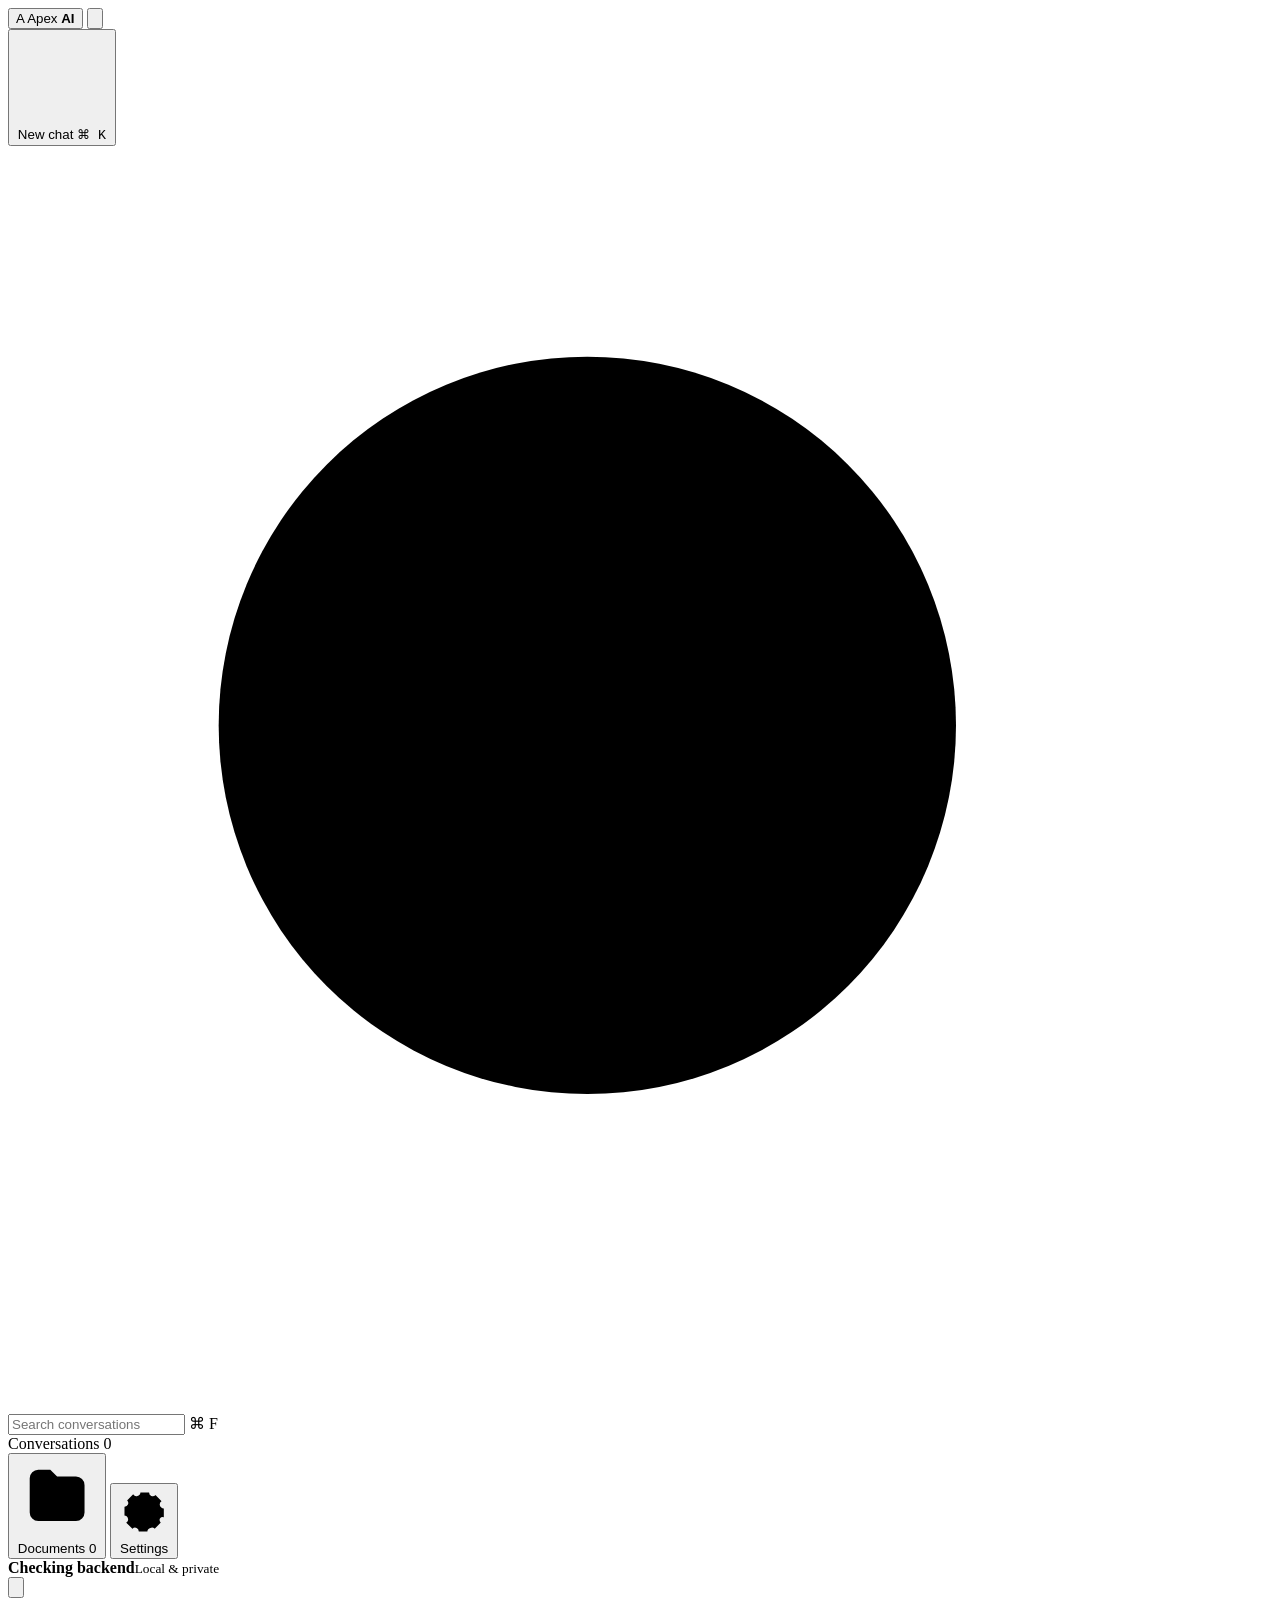
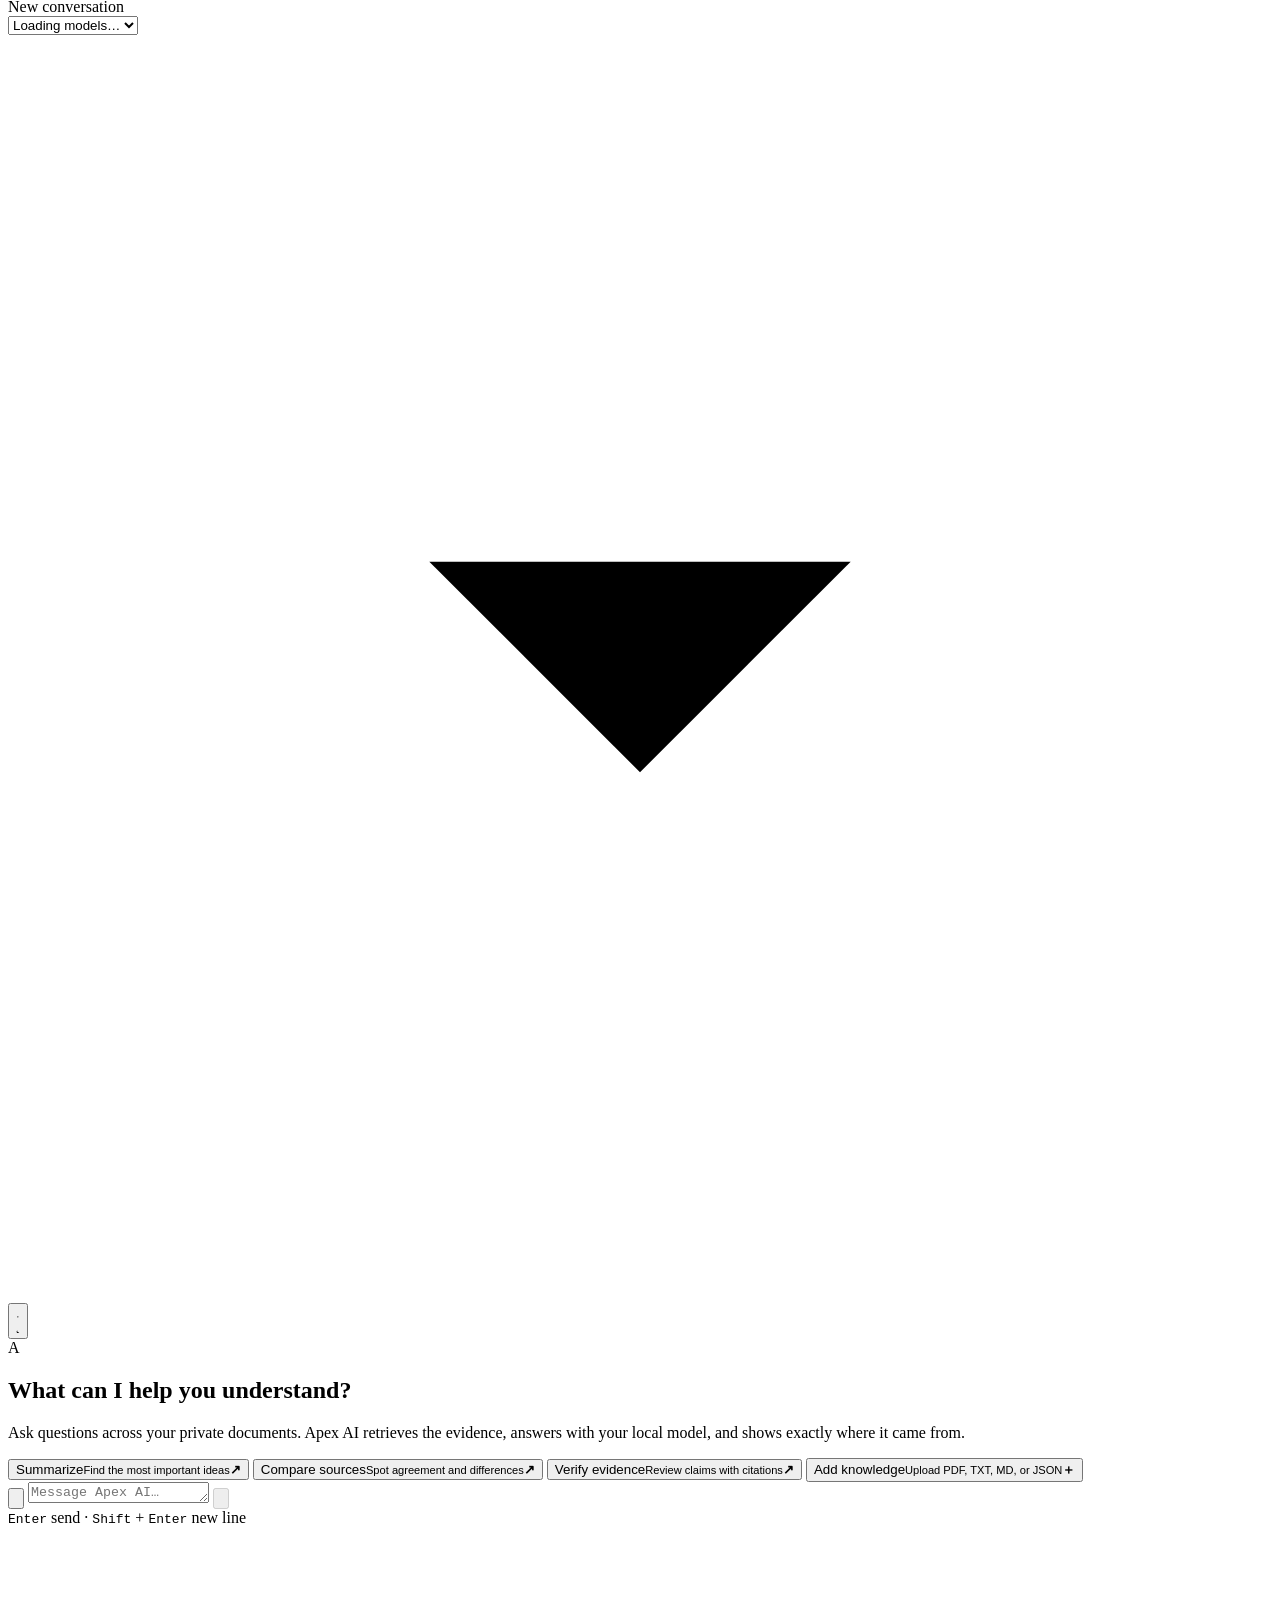
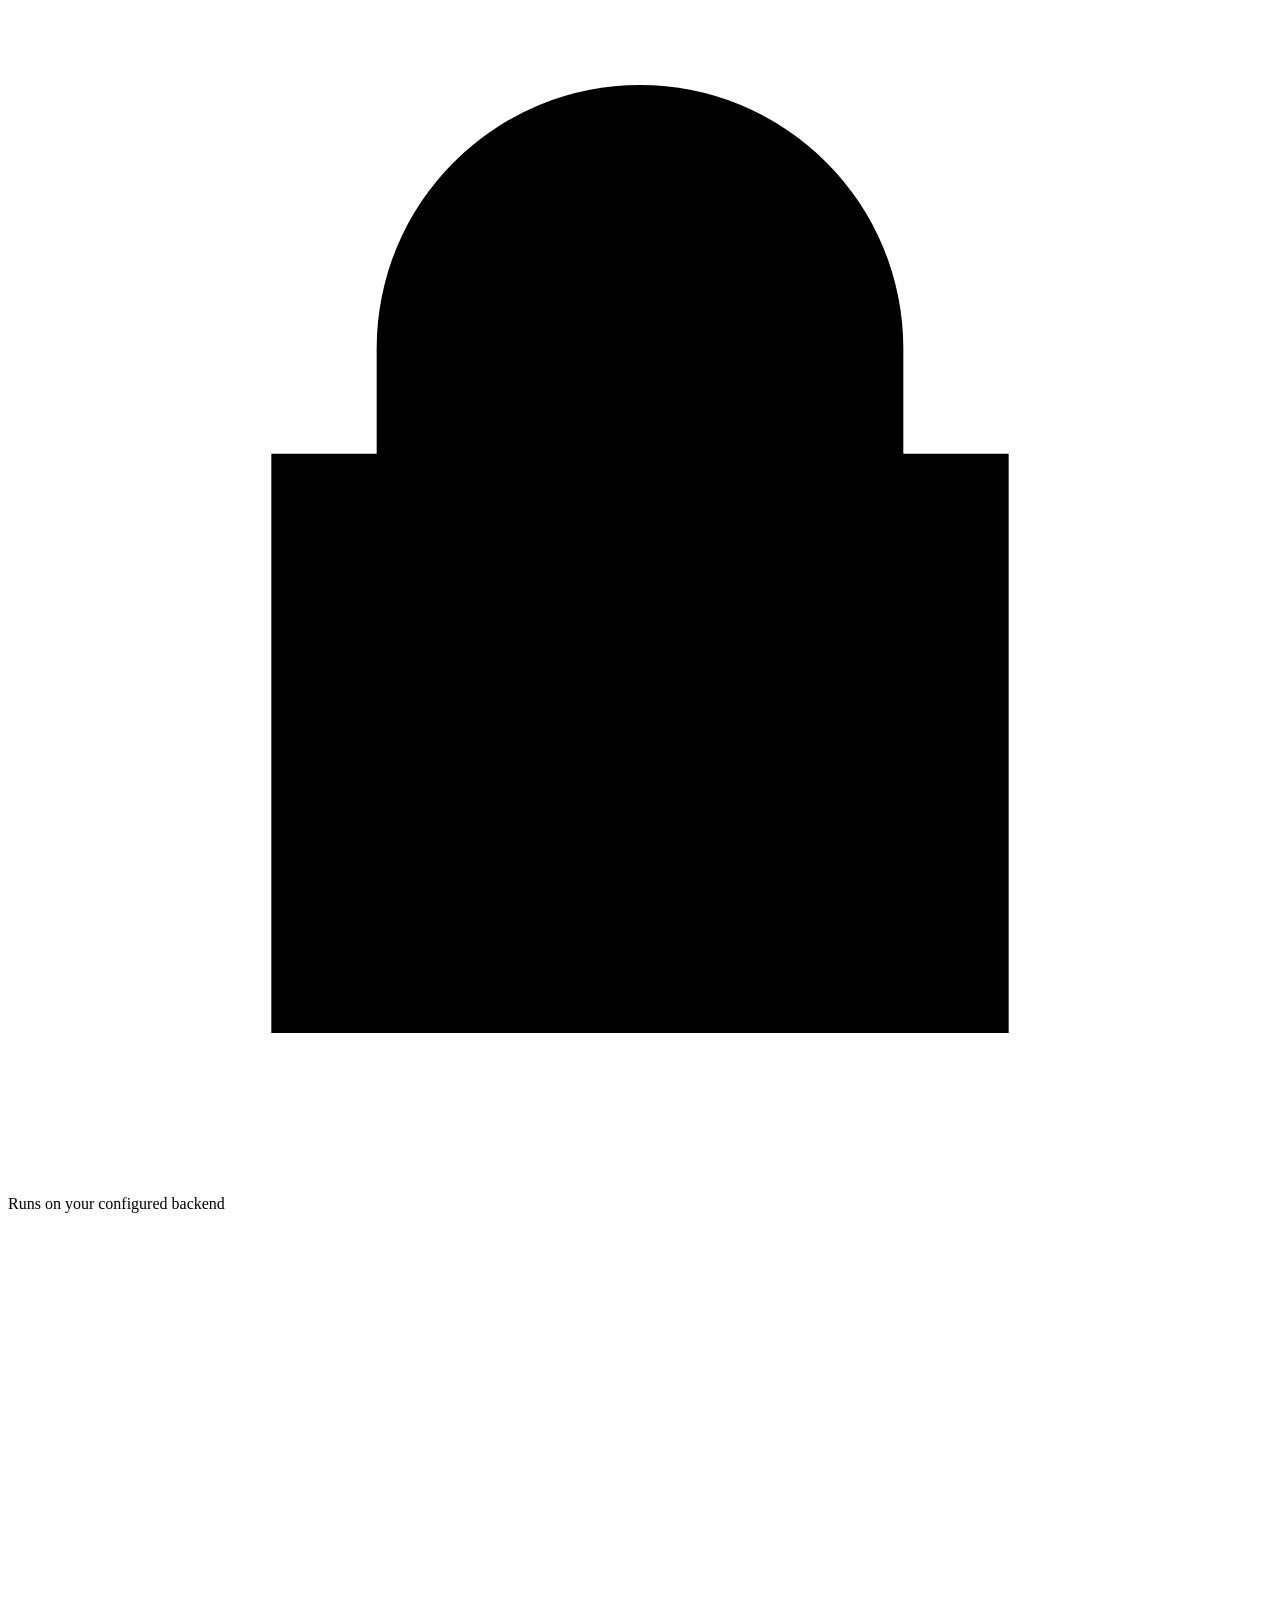
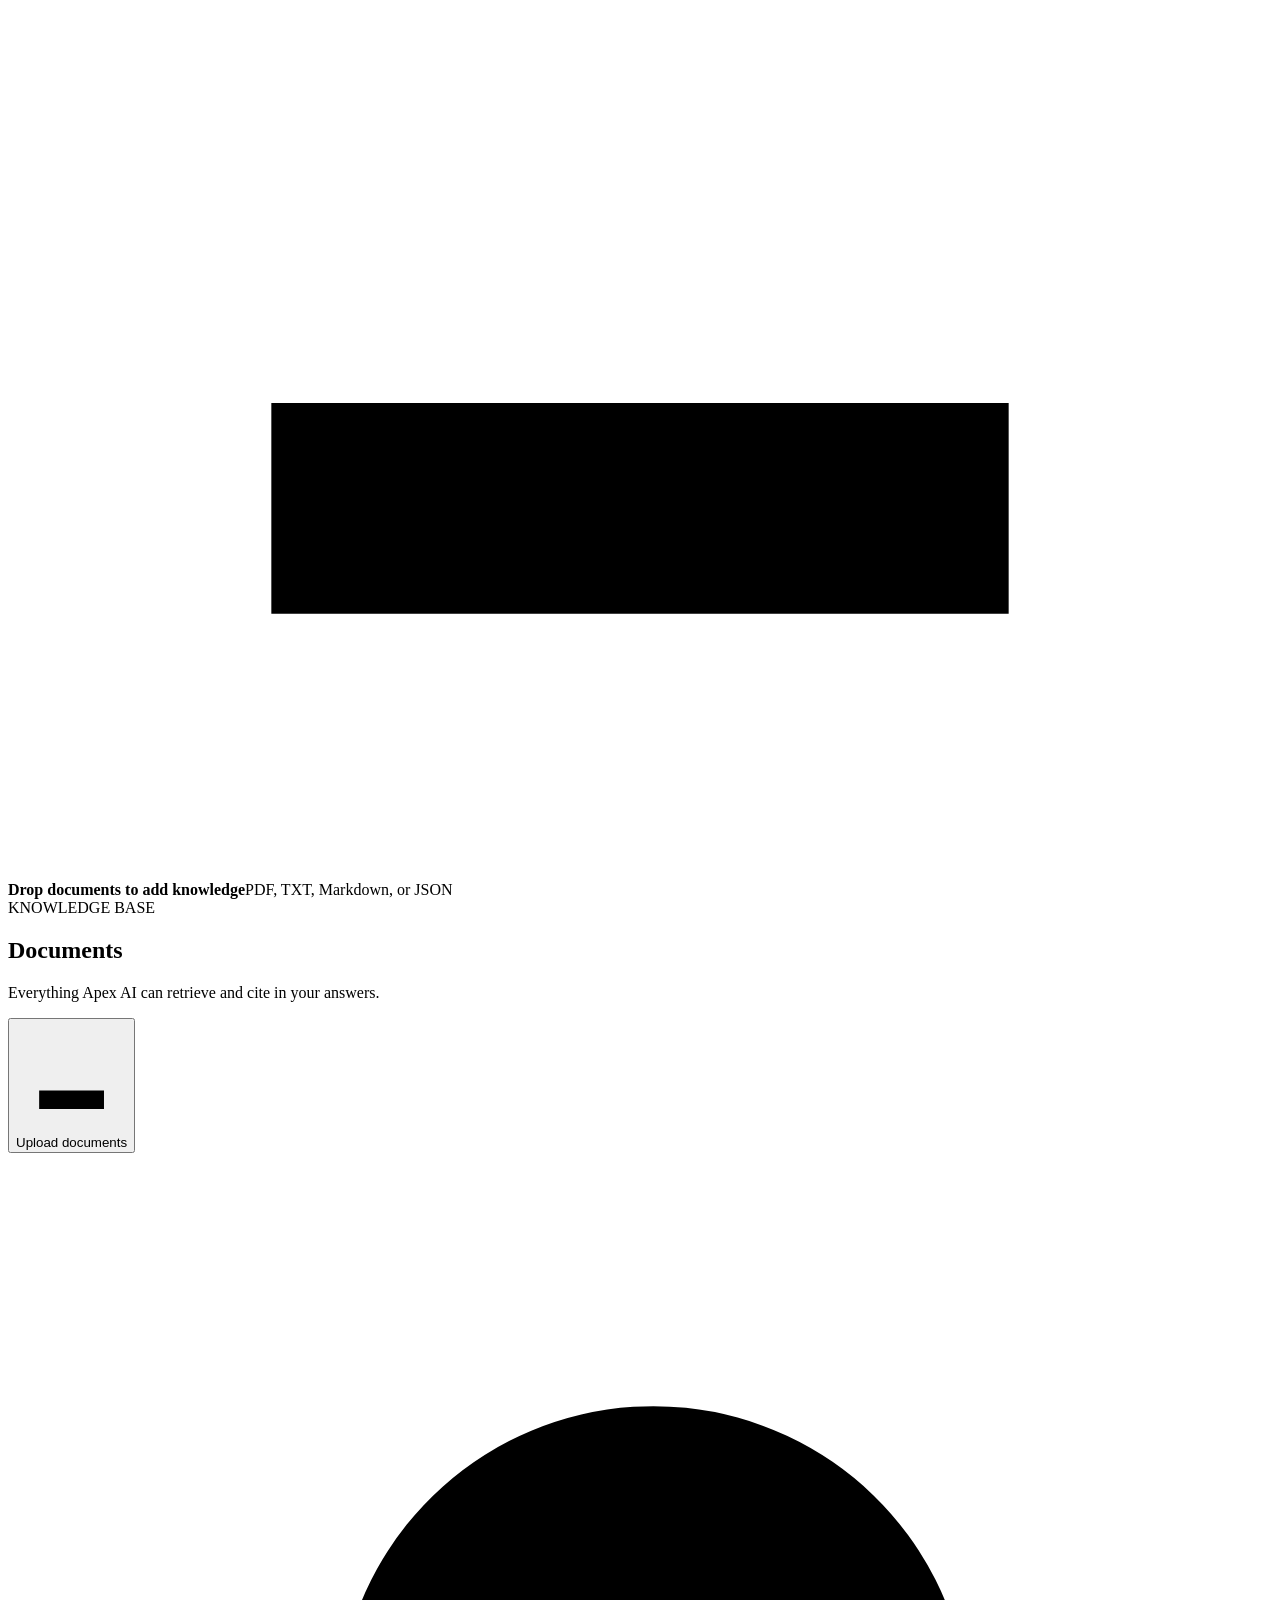
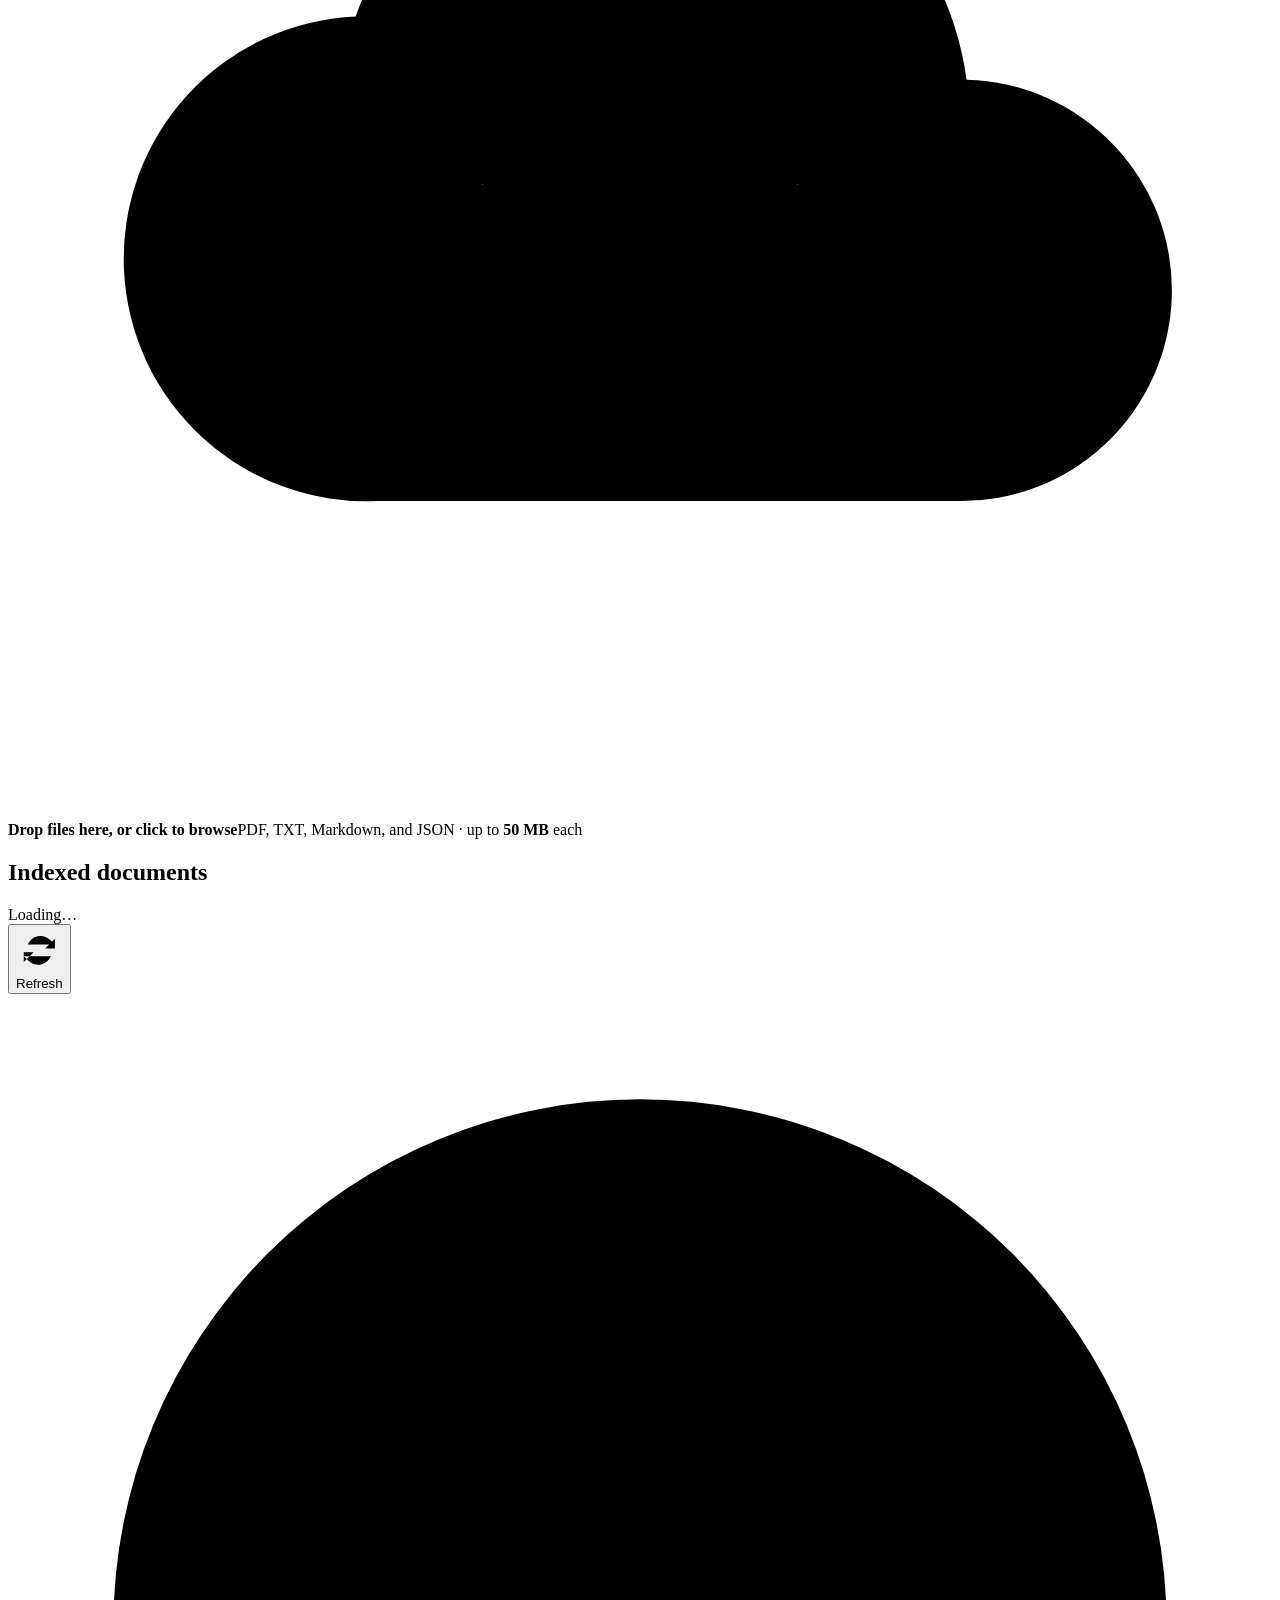
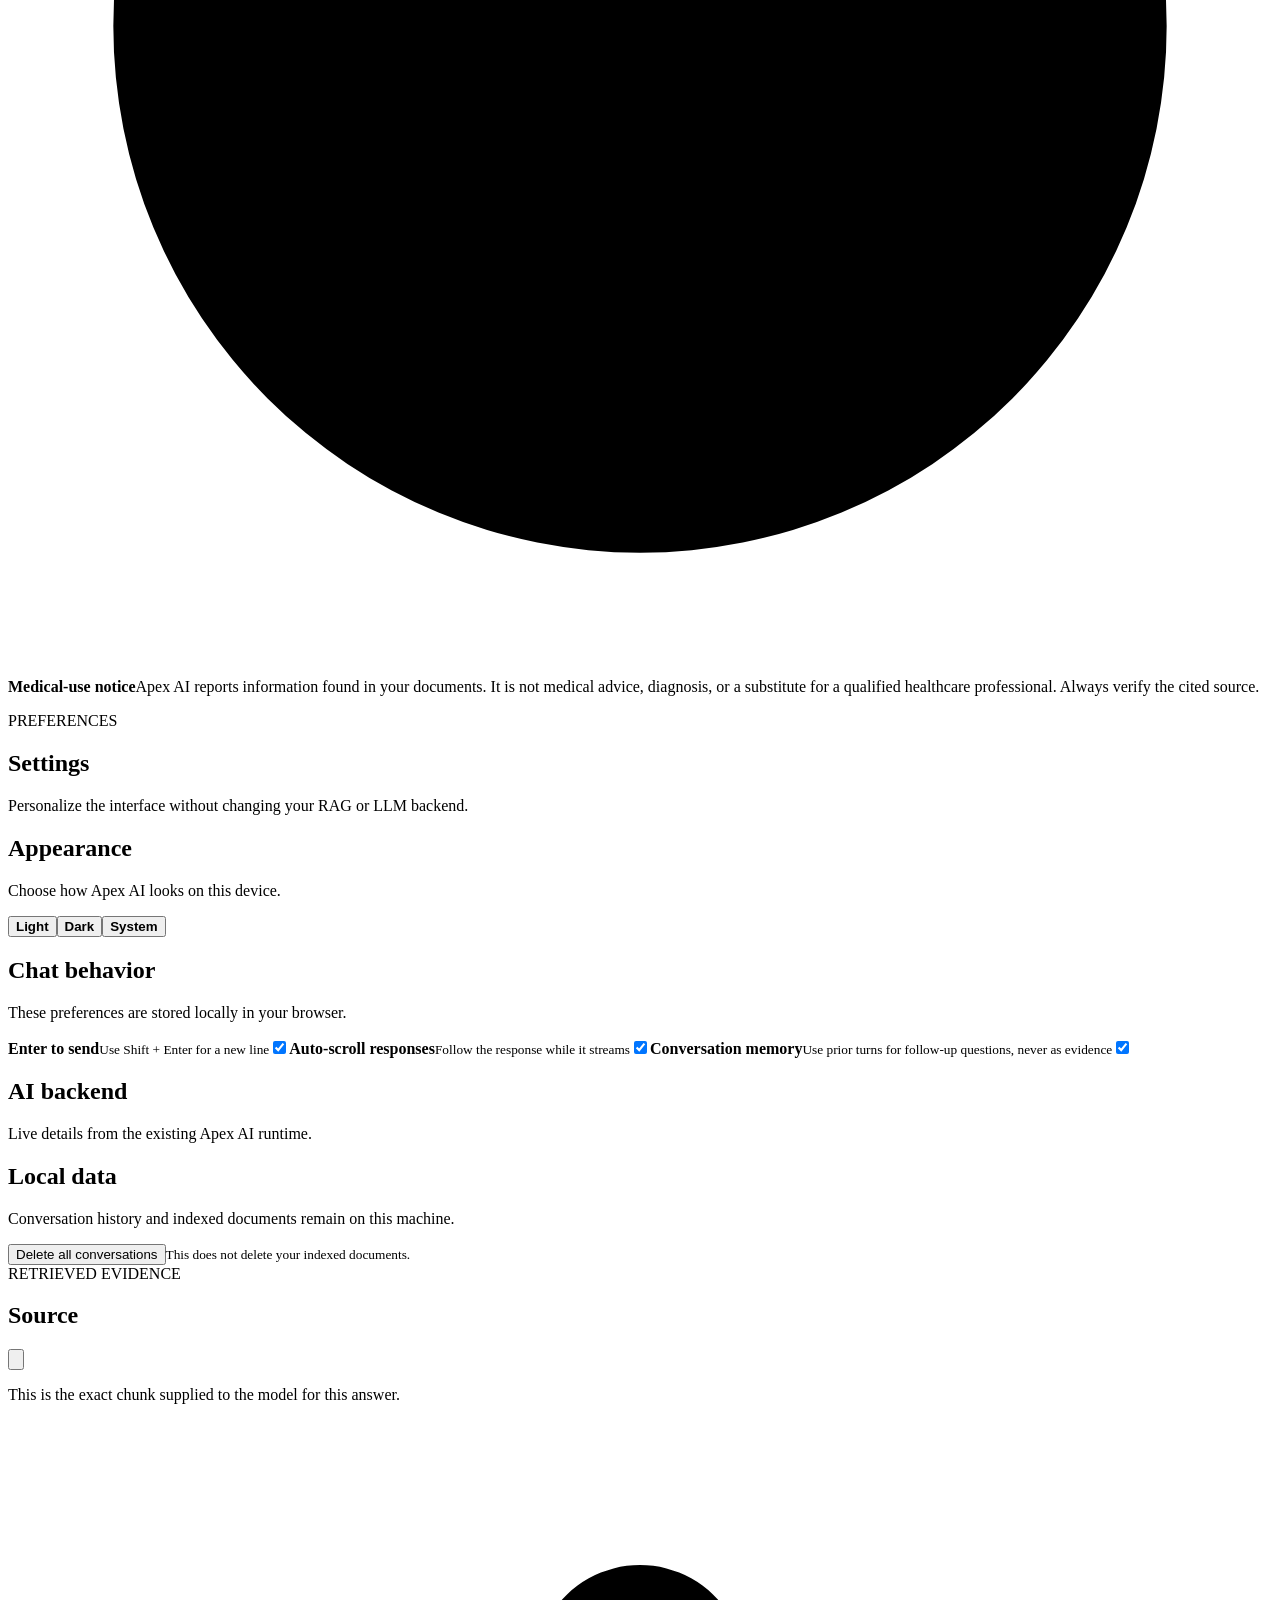
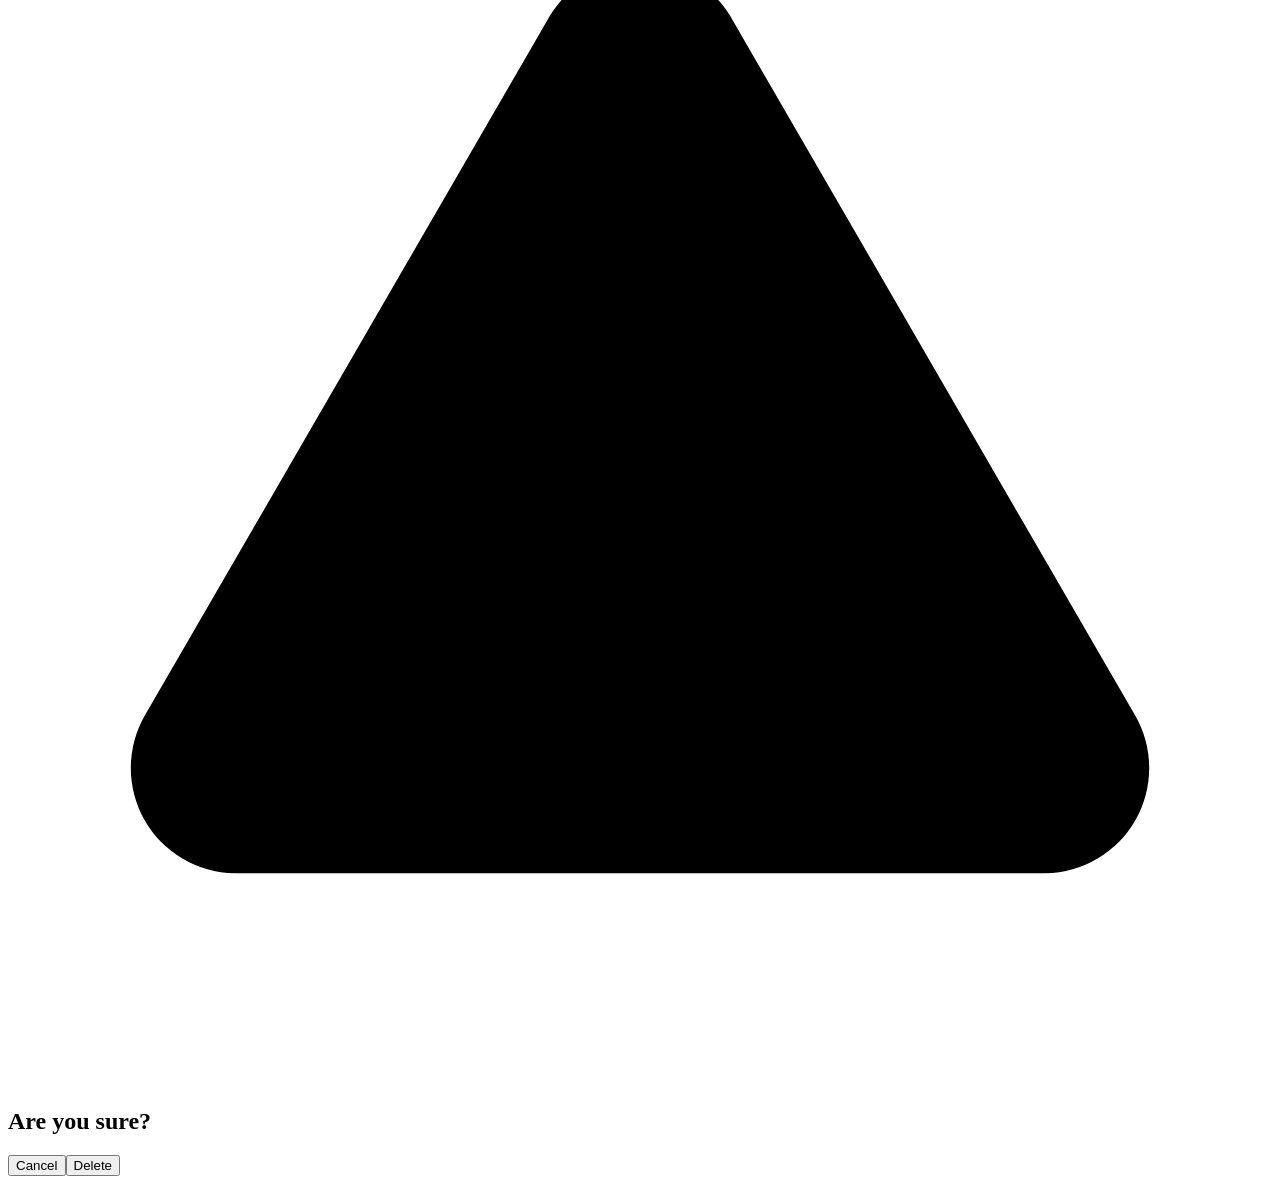
==== apex_ai/web/templates/index.html @ 6e08f92c "Build chat-first Apex AI web experience Co-authored-by: arena-agent <297053741+arena-agent@users.nor" ====
<!doctype html>
<html lang="en" data-theme="dark">
<head>
  <meta charset="utf-8">
  <meta name="viewport" content="width=device-width, initial-scale=1, viewport-fit=cover">
  <meta name="color-scheme" content="dark light">
  <meta name="theme-color" content="#0b0d12">
  <meta name="description" content="Apex AI — private, source-grounded intelligence for your documents.">
  <title>Apex AI</title>
  <link rel="icon" href="/assets/favicon.svg" type="image/svg+xml">
  <link rel="stylesheet" href="/assets/app.css">
  <script src="/assets/app.js" defer></script>
</head>
<body>
  <div class="app-shell" id="appShell">
    <div class="mobile-backdrop" id="mobileBackdrop" aria-hidden="true"></div>

    <aside class="sidebar" id="sidebar" aria-label="Conversation navigation">
      <div class="brand-row">
        <button class="brand" data-view="chat" aria-label="Apex AI home">
          <span class="brand-mark" aria-hidden="true">A</span>
          <span class="brand-name">Apex <strong>AI</strong></span>
        </button>
        <button class="icon-button mobile-only" id="closeSidebar" aria-label="Close sidebar">
          <svg viewBox="0 0 24 24" aria-hidden="true"><path d="m6 6 12 12M18 6 6 18"/></svg>
        </button>
      </div>

      <button class="new-chat-button" id="newChatButton">
        <svg viewBox="0 0 24 24" aria-hidden="true"><path d="M12 5v14M5 12h14"/></svg>
        <span>New chat</span>
        <kbd>⌘ K</kbd>
      </button>

      <div class="conversation-search">
        <svg viewBox="0 0 24 24" aria-hidden="true"><circle cx="11" cy="11" r="7"/><path d="m20 20-4-4"/></svg>
        <input id="conversationSearch" type="search" placeholder="Search conversations" aria-label="Search conversations" autocomplete="off">
        <span class="search-shortcut">⌘ F</span>
      </div>

      <div class="history-label">
        <span>Conversations</span>
        <span id="historyCount">0</span>
      </div>
      <nav class="conversation-list" id="conversationList" aria-live="polite"></nav>

      <div class="sidebar-footer">
        <button class="sidebar-link" data-view="documents">
          <svg viewBox="0 0 24 24" aria-hidden="true"><path d="M4 6.5A2.5 2.5 0 0 1 6.5 4H10l2 2h5.5A2.5 2.5 0 0 1 20 8.5v8A2.5 2.5 0 0 1 17.5 19h-11A2.5 2.5 0 0 1 4 16.5z"/></svg>
          <span>Documents</span>
          <span class="nav-badge" id="documentCount">0</span>
        </button>
        <button class="sidebar-link" data-view="settings">
          <svg viewBox="0 0 24 24" aria-hidden="true"><circle cx="12" cy="12" r="3"/><path d="M19.4 15a1.7 1.7 0 0 0 .34 1.88l.06.06-2.83 2.83-.06-.06A1.7 1.7 0 0 0 15 19.4a1.7 1.7 0 0 0-1 .6 1.7 1.7 0 0 0-.4 1.1V21h-4v-.1A1.7 1.7 0 0 0 8.6 19.4a1.7 1.7 0 0 0-1.88.34l-.06.06-2.83-2.83.06-.06A1.7 1.7 0 0 0 4.6 15a1.7 1.7 0 0 0-.6-1 1.7 1.7 0 0 0-1.1-.4H3v-4h.1A1.7 1.7 0 0 0 4.6 8.6a1.7 1.7 0 0 0-.34-1.88l-.06-.06 2.83-2.83.06.06A1.7 1.7 0 0 0 9 4.6a1.7 1.7 0 0 0 1-.6 1.7 1.7 0 0 0 .4-1.1V3h4v.1A1.7 1.7 0 0 0 15.4 4.6a1.7 1.7 0 0 0 1.88-.34l.06-.06 2.83 2.83-.06.06A1.7 1.7 0 0 0 19.4 9c.12.38.34.72.64.98.3.25.68.4 1.06.42h.1v4h-.1A1.7 1.7 0 0 0 19.4 15z"/></svg>
          <span>Settings</span>
        </button>
        <div class="local-status" id="localStatus">
          <span class="status-dot" aria-hidden="true"></span>
          <div><strong>Checking backend</strong><small>Local &amp; private</small></div>
        </div>
      </div>
    </aside>

    <main class="main-area">
      <header class="topbar">
        <button class="icon-button mobile-only" id="openSidebar" aria-label="Open conversations">
          <svg viewBox="0 0 24 24" aria-hidden="true"><path d="M4 7h16M4 12h16M4 17h16"/></svg>
        </button>
        <div class="topbar-title" id="topbarTitle">New conversation</div>
        <label class="model-picker" title="Select the local model used by the existing backend">
          <span class="model-pulse"></span>
          <select id="modelSelect" aria-label="AI model"><option>Loading models…</option></select>
          <svg viewBox="0 0 24 24" aria-hidden="true"><path d="m8 10 4 4 4-4"/></svg>
        </label>
        <button class="icon-button" id="themeQuickToggle" aria-label="Toggle theme">
          <svg class="sun-icon" viewBox="0 0 24 24" aria-hidden="true"><circle cx="12" cy="12" r="4"/><path d="M12 2v2M12 20v2M4.93 4.93l1.42 1.42M17.65 17.65l1.42 1.42M2 12h2M20 12h2M4.93 19.07l1.42-1.42M17.65 6.35l1.42-1.42"/></svg>
          <svg class="moon-icon" viewBox="0 0 24 24" aria-hidden="true"><path d="M20.5 14.3A8 8 0 0 1 9.7 3.5 8.5 8.5 0 1 0 20.5 14.3z"/></svg>
        </button>
      </header>

      <section class="view active" id="chatView" aria-label="Chat">
        <div class="messages-scroll" id="messagesScroll">
          <div class="messages" id="messages">
            <div class="welcome" id="welcome">
              <div class="welcome-mark" aria-hidden="true"><span>A</span></div>
              <h1>What can I help you understand?</h1>
              <p>Ask questions across your private documents. Apex AI retrieves the evidence, answers with your local model, and shows exactly where it came from.</p>
              <div class="suggestion-grid">
                <button class="suggestion" data-prompt="Summarize the key ideas in my documents."><span>Summarize</span><small>Find the most important ideas</small><b>↗</b></button>
                <button class="suggestion" data-prompt="Compare the main recommendations across my documents."><span>Compare sources</span><small>Spot agreement and differences</small><b>↗</b></button>
                <button class="suggestion" data-prompt="What facts in my documents should I verify first?"><span>Verify evidence</span><small>Review claims with citations</small><b>↗</b></button>
                <button class="suggestion" data-view="documents"><span>Add knowledge</span><small>Upload PDF, TXT, MD, or JSON</small><b>＋</b></button>
              </div>
            </div>
          </div>
        </div>

        <div class="composer-region" id="composerRegion">
          <div class="attachment-tray" id="attachmentTray" aria-live="polite"></div>
          <div class="composer" id="composer">
            <button class="composer-icon" id="attachButton" aria-label="Attach documents" title="Attach documents">
              <svg viewBox="0 0 24 24" aria-hidden="true"><path d="m20.5 11.5-8.7 8.7a5 5 0 0 1-7.1-7.1l9.1-9.1a3.5 3.5 0 0 1 5 5l-9.1 9.1a2 2 0 0 1-2.8-2.8l8.5-8.5"/></svg>
            </button>
            <textarea id="messageInput" rows="1" maxlength="20000" placeholder="Message Apex AI…" aria-label="Message Apex AI"></textarea>
            <button class="send-button" id="sendButton" aria-label="Send message" disabled>
              <svg class="send-icon" viewBox="0 0 24 24" aria-hidden="true"><path d="M12 19V5M6.5 10.5 12 5l5.5 5.5"/></svg>
              <span class="stop-icon" aria-hidden="true"></span>
            </button>
          </div>
          <div class="composer-meta">
            <span><kbd>Enter</kbd> send · <kbd>Shift</kbd> + <kbd>Enter</kbd> new line</span>
            <span class="privacy-note"><svg viewBox="0 0 24 24" aria-hidden="true"><path d="M7 10V8a5 5 0 0 1 10 0v2M5 10h14v11H5z"/></svg>Runs on your configured backend</span>
          </div>
        </div>
        <div class="drop-overlay" id="dropOverlay"><div><svg viewBox="0 0 24 24"><path d="M12 16V4m0 0L7 9m5-5 5 5M5 15v4h14v-4"/></svg><strong>Drop documents to add knowledge</strong><span>PDF, TXT, Markdown, or JSON</span></div></div>
      </section>

      <section class="view page-view" id="documentsView" aria-label="Documents">
        <div class="page-container">
          <div class="page-heading"><div><span class="eyebrow">KNOWLEDGE BASE</span><h1>Documents</h1><p>Everything Apex AI can retrieve and cite in your answers.</p></div><button class="primary-button" id="pageUploadButton"><svg viewBox="0 0 24 24"><path d="M12 16V4m0 0L7 9m5-5 5 5M5 15v4h14v-4"/></svg>Upload documents</button></div>
          <div class="upload-zone" id="documentDropZone" tabindex="0"><div class="upload-icon"><svg viewBox="0 0 24 24"><path d="M7 18a4.6 4.6 0 0 1-.4-9.2A6 6 0 0 1 18.2 10 4 4 0 0 1 18 18M12 16V9m0 0-3 3m3-3 3 3"/></svg></div><strong>Drop files here, or click to browse</strong><span>PDF, TXT, Markdown, and JSON · up to <b id="uploadLimit">50 MB</b> each</span></div>
          <div class="section-header"><div><h2>Indexed documents</h2><span id="librarySummary">Loading…</span></div><button class="quiet-button" id="refreshDocuments"><svg viewBox="0 0 24 24"><path d="M20 6v5h-5M4 18v-5h5M6.1 9a7 7 0 0 1 11.3-2.5L20 9M4 15l2.6 2.5A7 7 0 0 0 17.9 15"/></svg>Refresh</button></div>
          <div class="document-library" id="documentLibrary"></div>
          <div class="medical-notice"><svg viewBox="0 0 24 24"><path d="M12 22a10 10 0 1 0 0-20 10 10 0 0 0 0 20zM12 10v6M12 7h.01"/></svg><p><strong>Medical-use notice</strong>Apex AI reports information found in your documents. It is not medical advice, diagnosis, or a substitute for a qualified healthcare professional. Always verify the cited source.</p></div>
        </div>
      </section>

      <section class="view page-view" id="settingsView" aria-label="Settings">
        <div class="page-container settings-container">
          <div class="page-heading"><div><span class="eyebrow">PREFERENCES</span><h1>Settings</h1><p>Personalize the interface without changing your RAG or LLM backend.</p></div></div>
          <div class="settings-section"><div class="settings-copy"><h2>Appearance</h2><p>Choose how Apex AI looks on this device.</p></div><div class="theme-options" role="radiogroup" aria-label="Theme"><button data-theme-choice="light"><span class="theme-preview light-preview"></span><b>Light</b></button><button data-theme-choice="dark"><span class="theme-preview dark-preview"></span><b>Dark</b></button><button data-theme-choice="system"><span class="theme-preview system-preview"></span><b>System</b></button></div></div>
          <div class="settings-section"><div class="settings-copy"><h2>Chat behavior</h2><p>These preferences are stored locally in your browser.</p></div><div class="setting-controls"><label class="switch-row"><span><b>Enter to send</b><small>Use Shift + Enter for a new line</small></span><input type="checkbox" id="enterToSend" checked><i></i></label><label class="switch-row"><span><b>Auto-scroll responses</b><small>Follow the response while it streams</small></span><input type="checkbox" id="autoScroll" checked><i></i></label><label class="switch-row"><span><b>Conversation memory</b><small>Use prior turns for follow-up questions, never as evidence</small></span><input type="checkbox" id="useMemory" checked><i></i></label></div></div>
          <div class="settings-section"><div class="settings-copy"><h2>AI backend</h2><p>Live details from the existing Apex AI runtime.</p></div><div class="backend-card" id="backendDetails"><div class="skeleton-line"></div><div class="skeleton-line short"></div></div></div>
          <div class="settings-section"><div class="settings-copy"><h2>Local data</h2><p>Conversation history and indexed documents remain on this machine.</p></div><div class="setting-controls"><button class="danger-outline" id="deleteAllConversations">Delete all conversations</button><small class="destructive-note">This does not delete your indexed documents.</small></div></div>
        </div>
      </section>
    </main>

    <aside class="source-drawer" id="sourceDrawer" aria-label="Citation source" aria-hidden="true">
      <div class="drawer-header"><div><span class="eyebrow">RETRIEVED EVIDENCE</span><h2 id="sourceTitle">Source</h2></div><button class="icon-button" id="closeSource" aria-label="Close source"><svg viewBox="0 0 24 24"><path d="m6 6 12 12M18 6 6 18"/></svg></button></div>
      <div class="source-meta" id="sourceMeta"></div>
      <pre class="source-text" id="sourceText"></pre>
      <p class="source-footnote">This is the exact chunk supplied to the model for this answer.</p>
    </aside>
  </div>

  <input id="fileInput" type="file" multiple accept=".pdf,.txt,.md,.markdown,.json" hidden>
  <div class="toast-region" id="toastRegion" aria-live="polite"></div>
  <div class="confirm-modal" id="confirmModal" aria-hidden="true"><div class="modal-card" role="dialog" aria-modal="true" aria-labelledby="confirmTitle"><div class="modal-icon"><svg viewBox="0 0 24 24"><path d="M12 9v4M12 17h.01M10.3 3.7 2.6 17a2 2 0 0 0 1.7 3h15.4a2 2 0 0 0 1.7-3L13.7 3.7a2 2 0 0 0-3.4 0z"/></svg></div><h2 id="confirmTitle">Are you sure?</h2><p id="confirmText"></p><div class="modal-actions"><button class="quiet-button" id="confirmCancel">Cancel</button><button class="danger-button" id="confirmAccept">Delete</button></div></div></div>
</body>
</html>
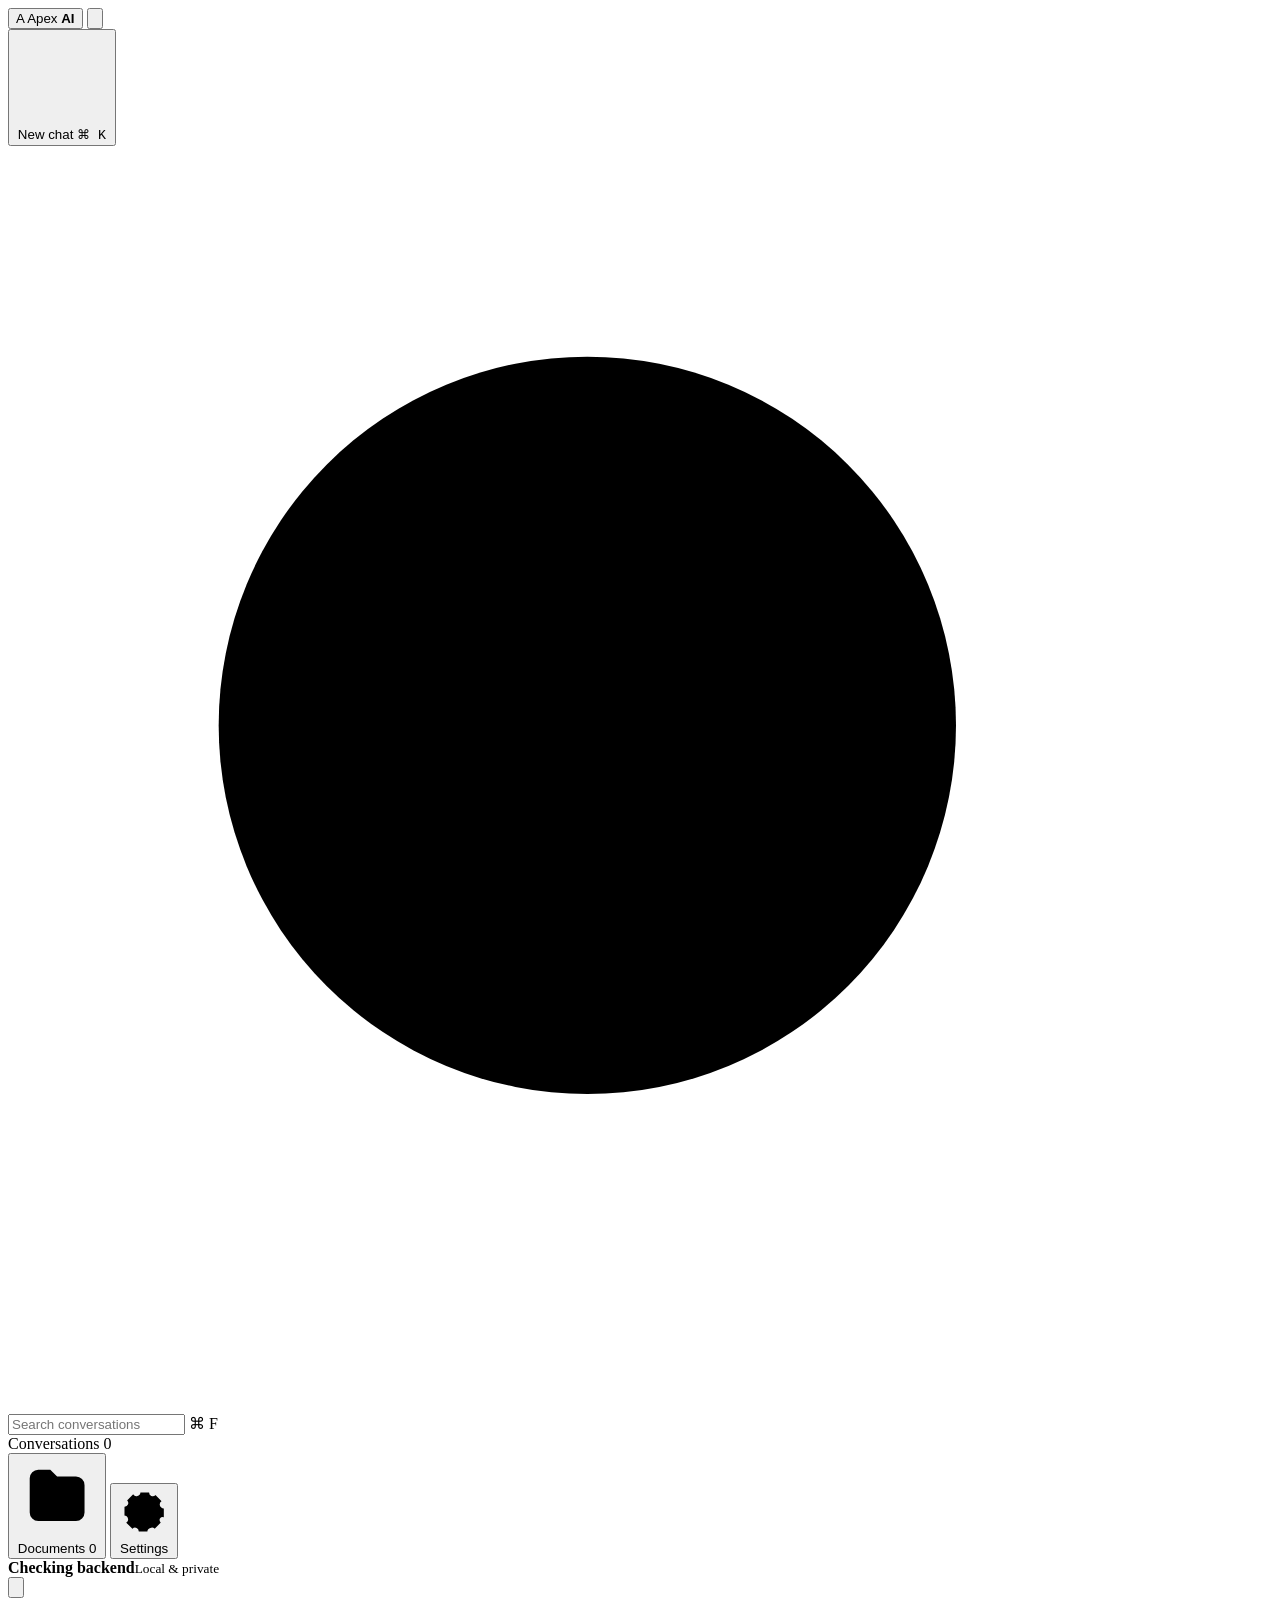
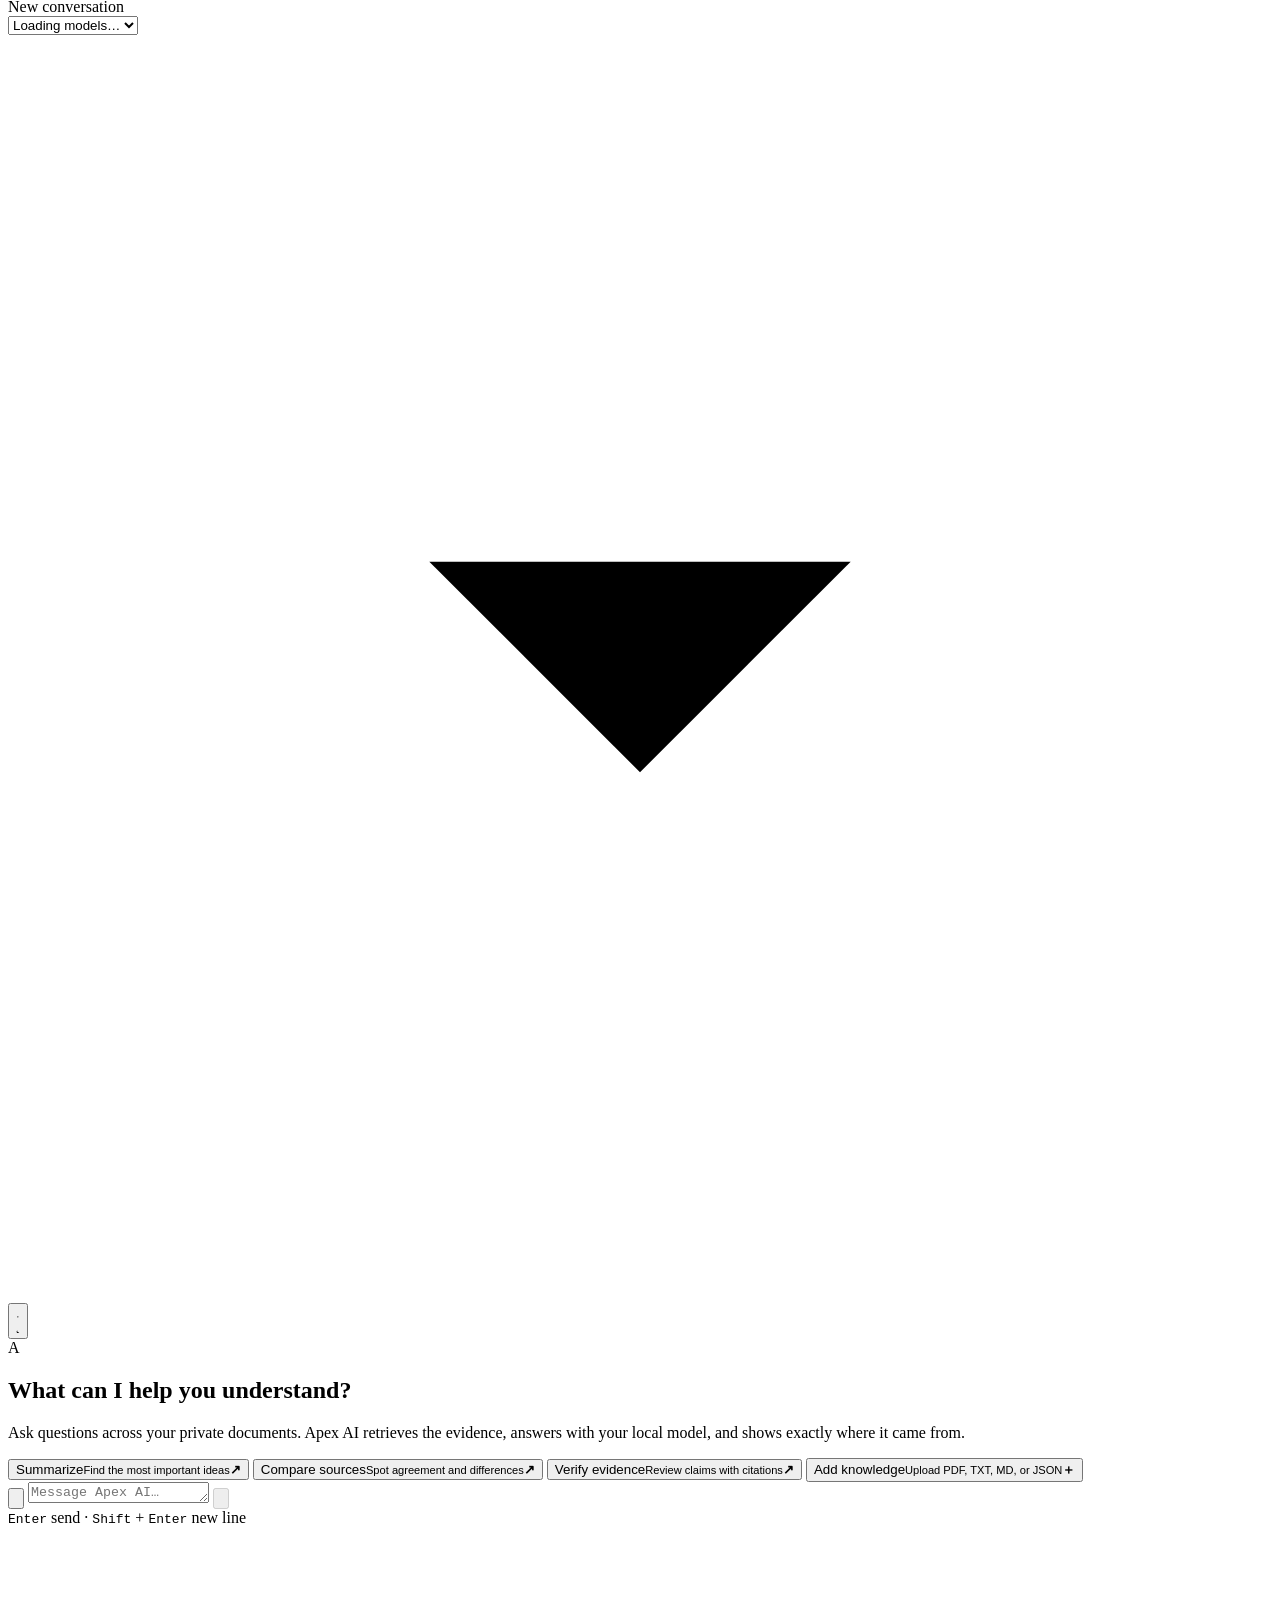
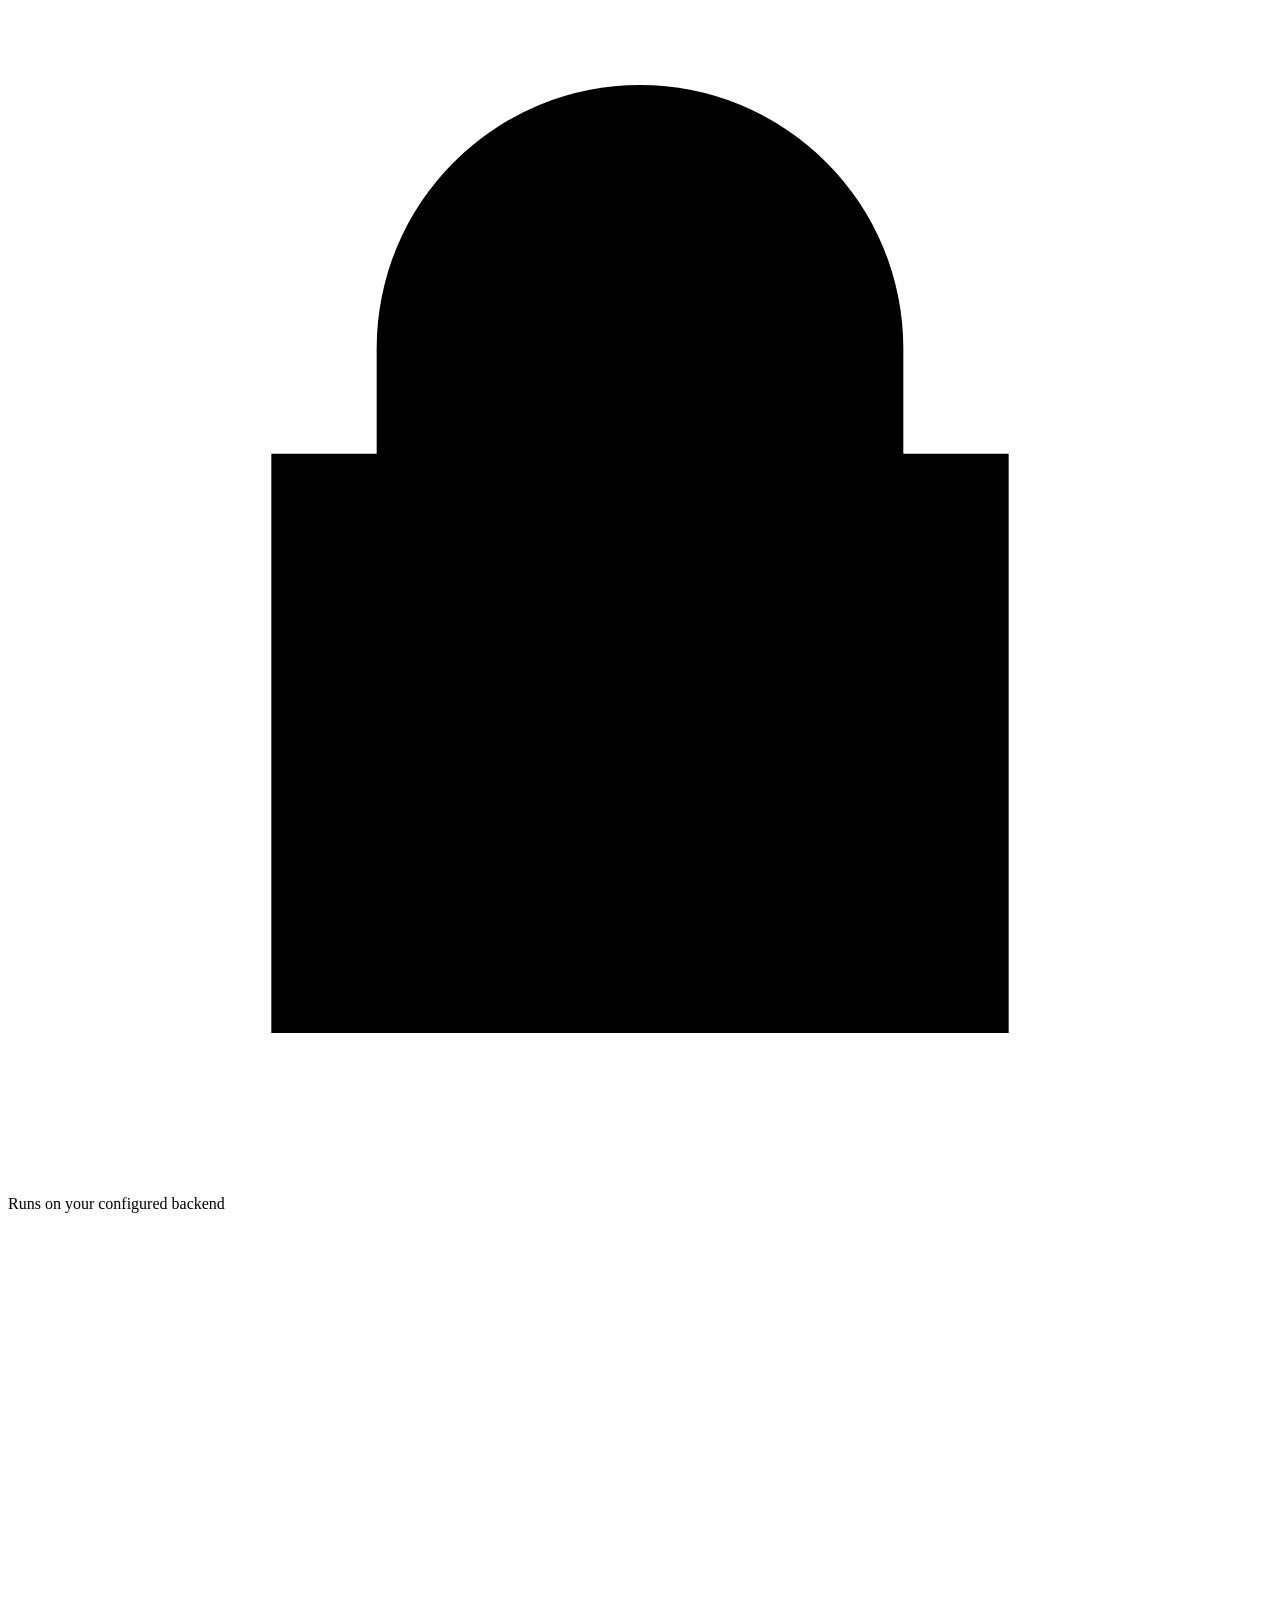
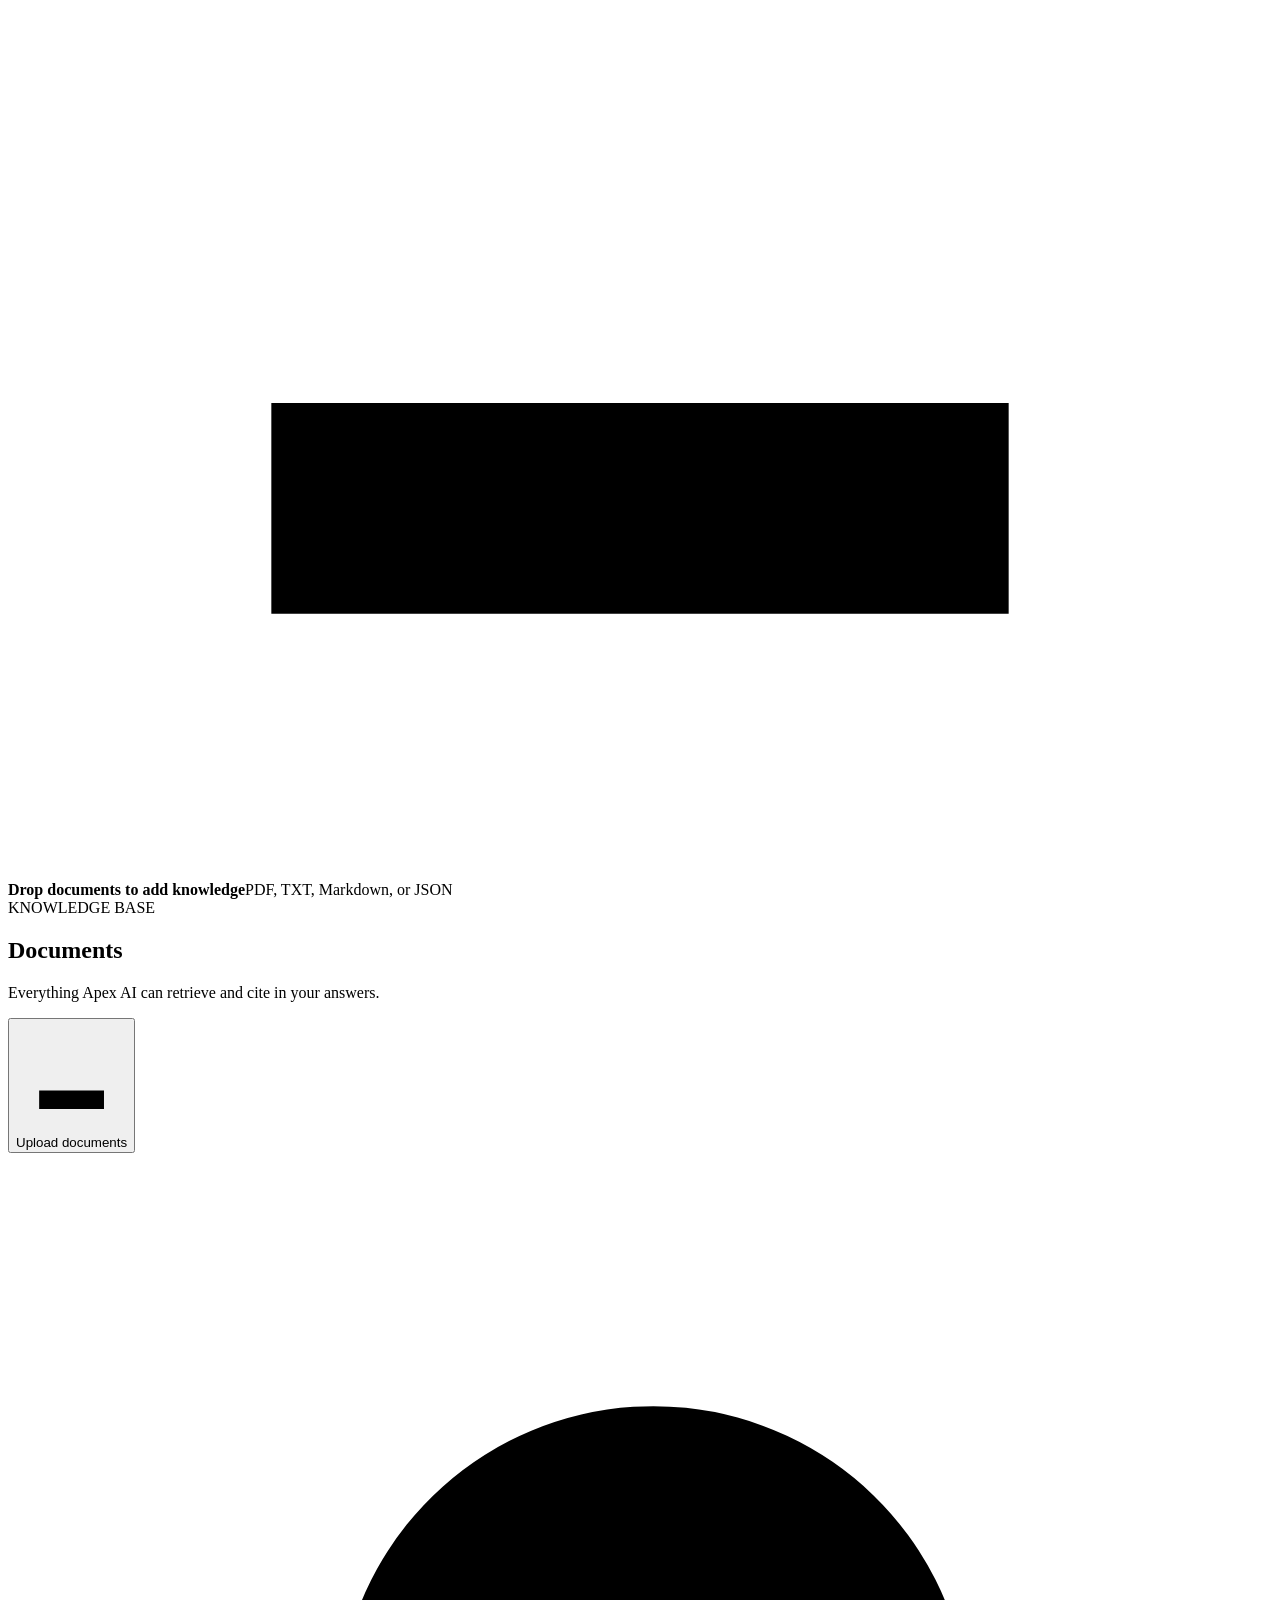
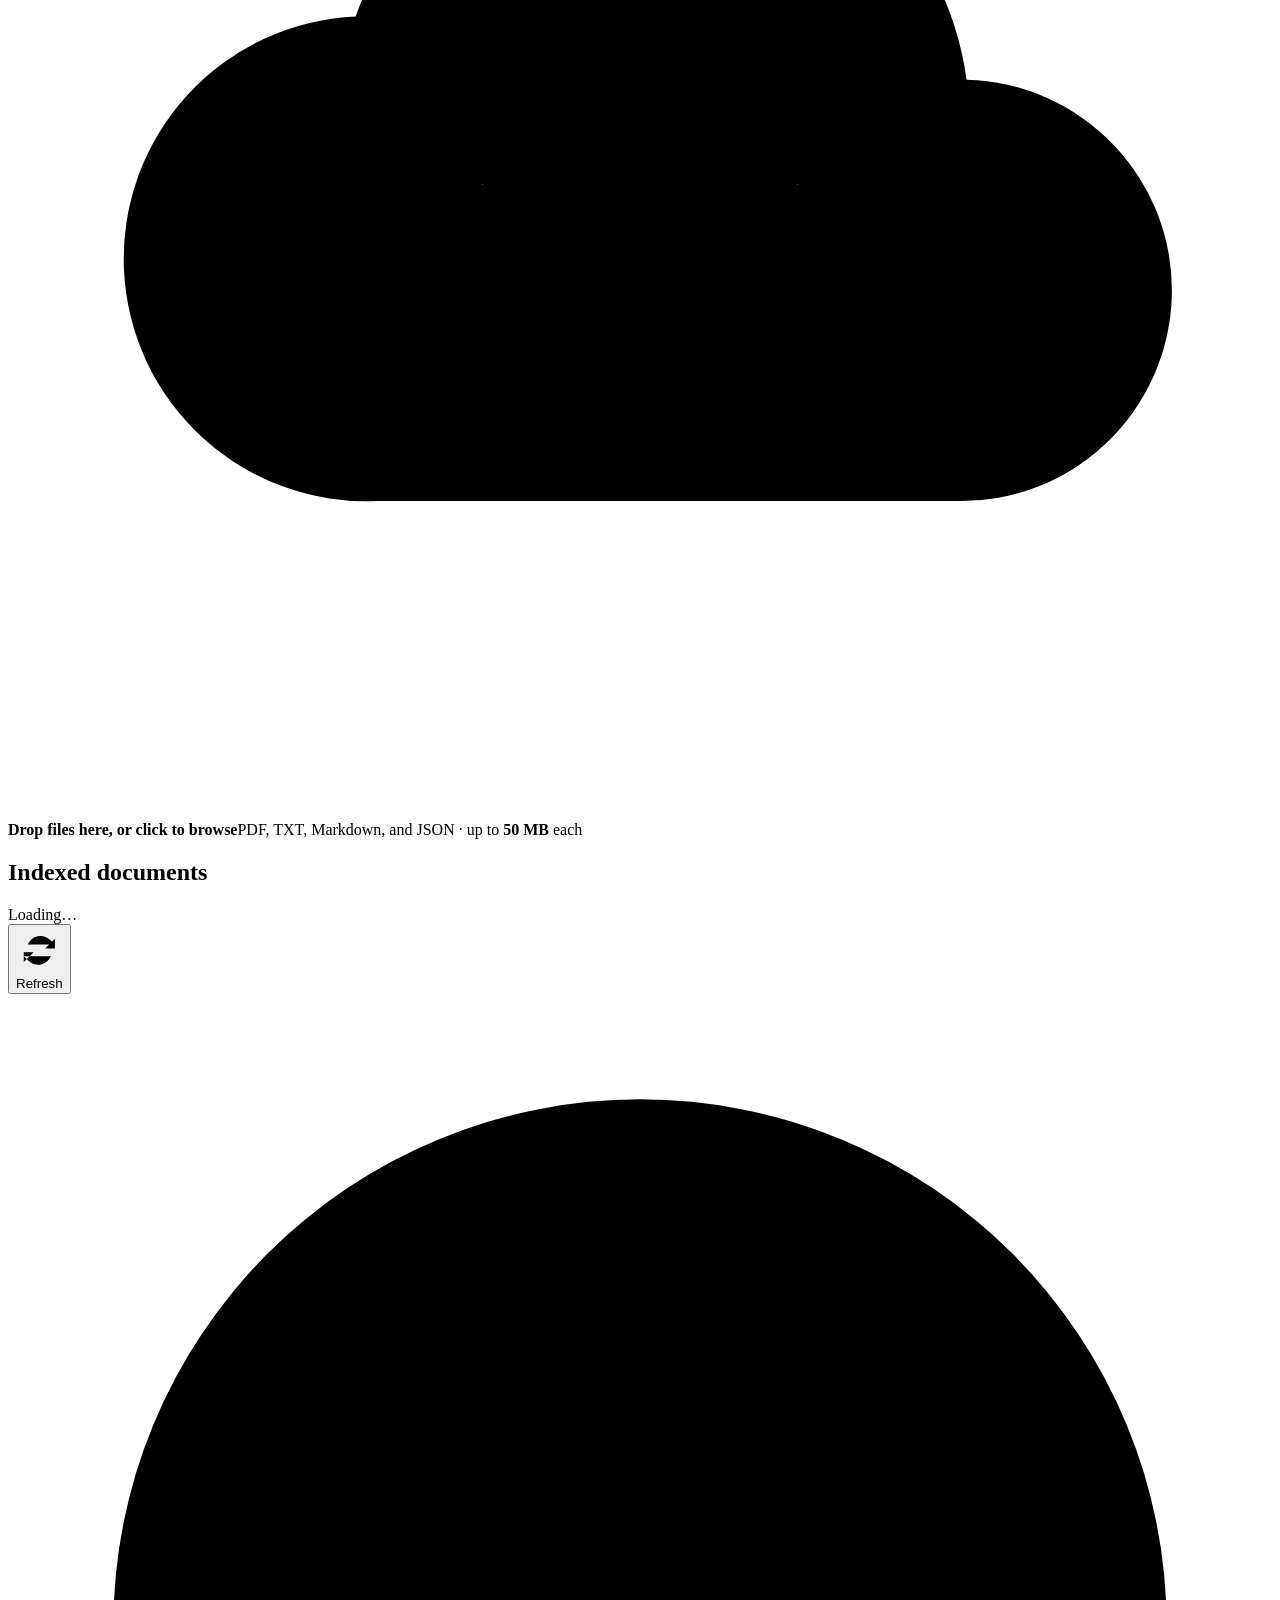
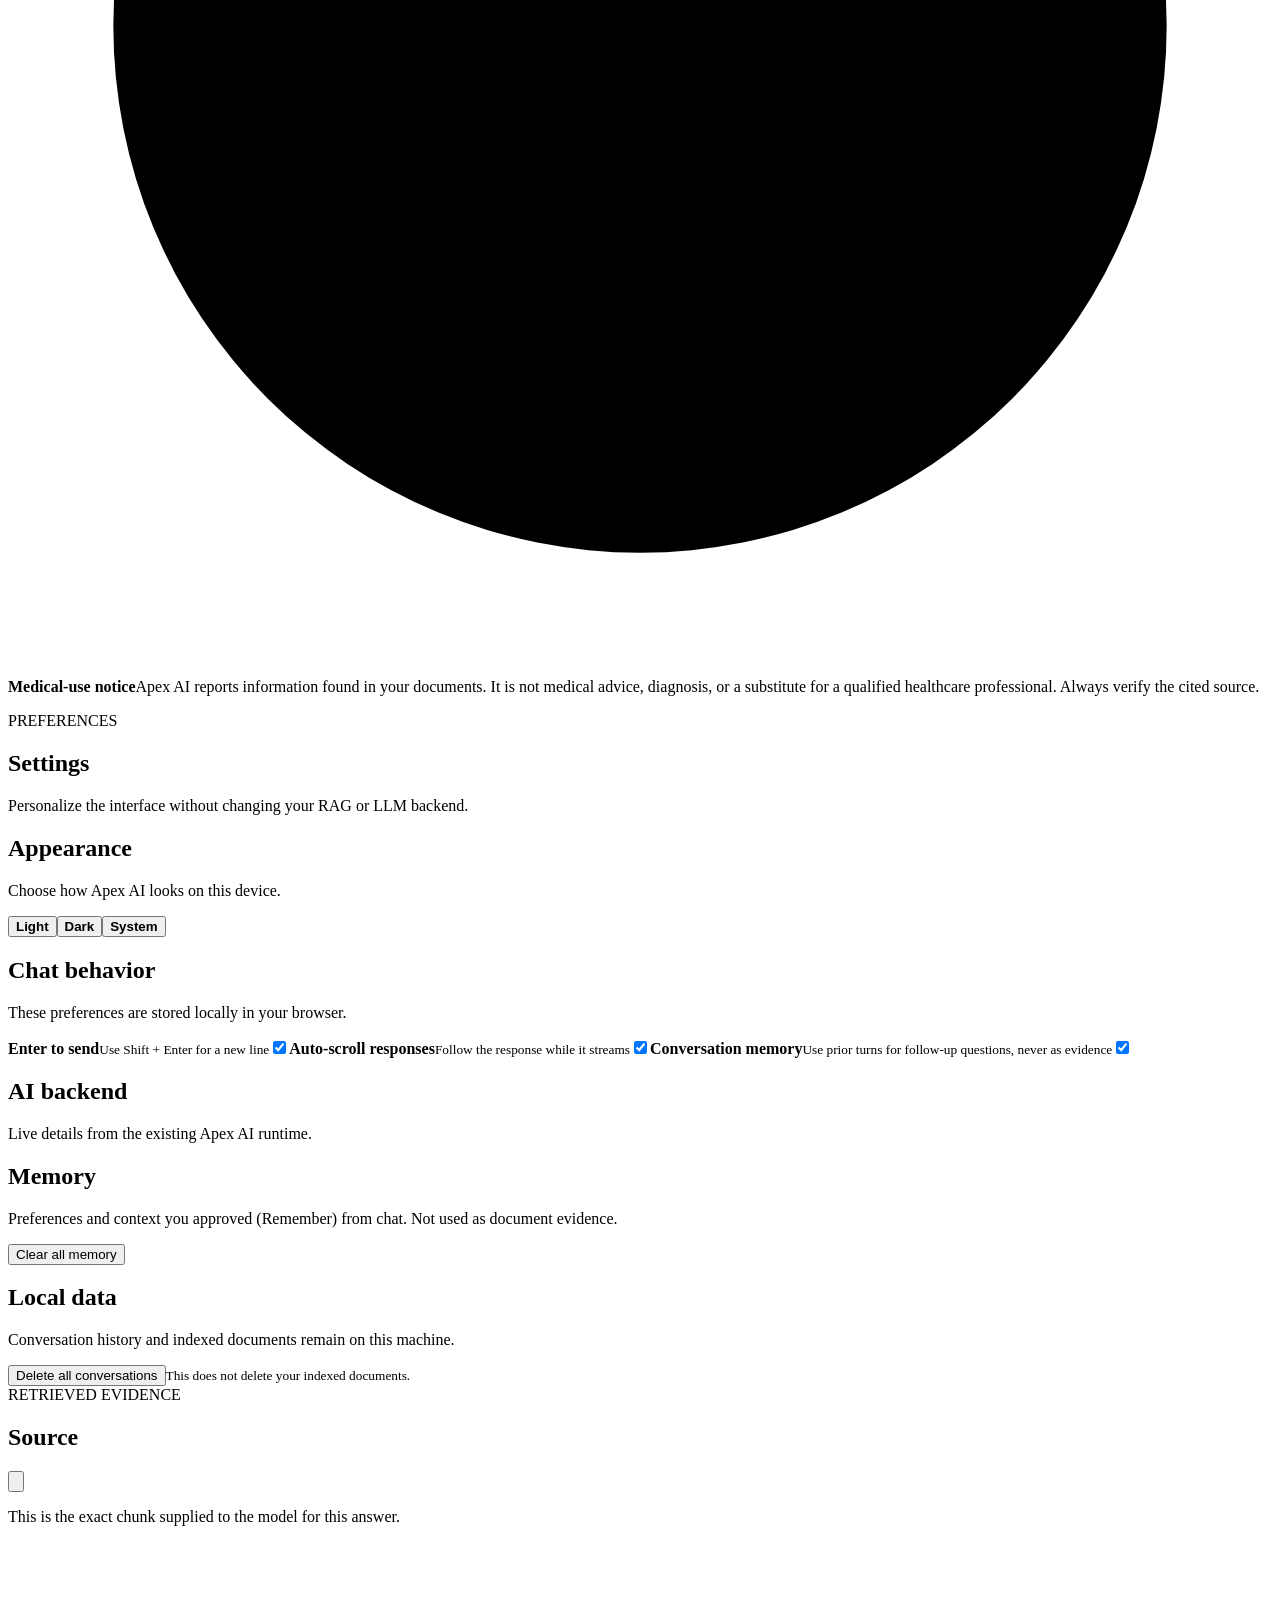
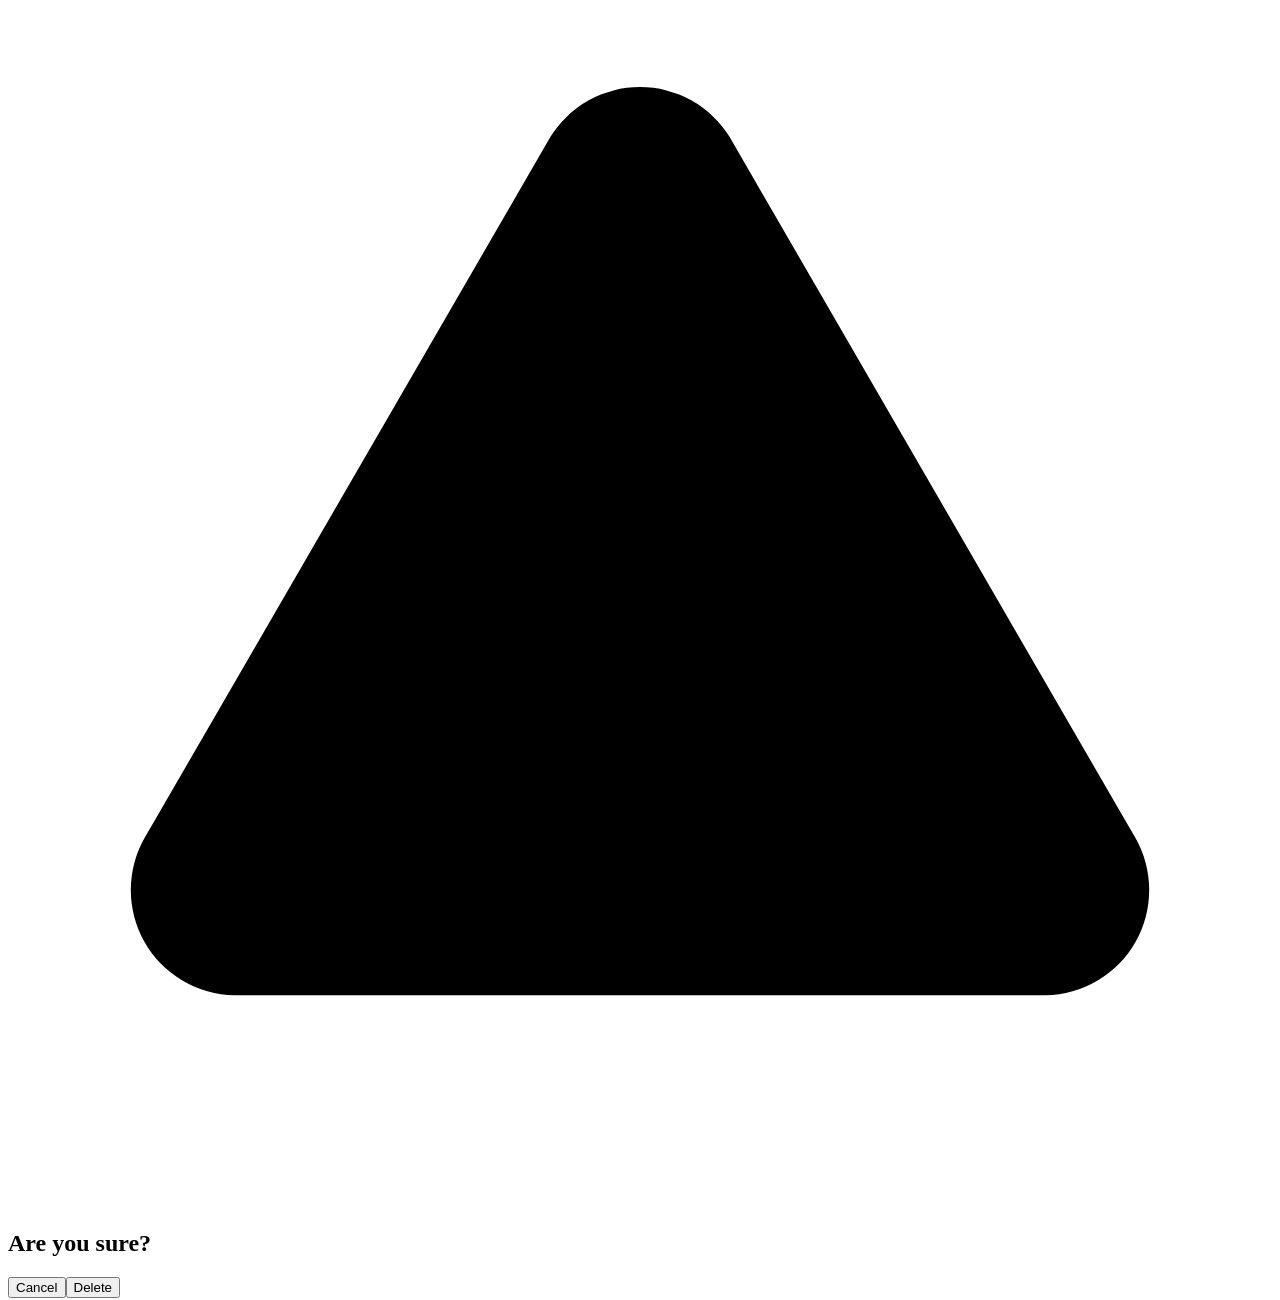
==== commit 9e330474: "Add Phase 46 memory management: view/delete/clear confirmed memories LongTermMemoryStore already had" ====
--- a/apex_ai/web/templates/index.html
+++ b/apex_ai/web/templates/index.html
@@ -96,6 +96,7 @@
         </div>
 
         <div class="composer-region" id="composerRegion">
+          <div class="memory-confirmation-region" id="memoryConfirmationRegion" aria-live="polite" aria-label="Memory confirmations"></div>
           <div class="attachment-tray" id="attachmentTray" aria-live="polite"></div>
           <div class="composer" id="composer">
             <button class="composer-icon" id="attachButton" aria-label="Attach documents" title="Attach documents">
@@ -131,6 +132,7 @@
           <div class="settings-section"><div class="settings-copy"><h2>Appearance</h2><p>Choose how Apex AI looks on this device.</p></div><div class="theme-options" role="radiogroup" aria-label="Theme"><button data-theme-choice="light"><span class="theme-preview light-preview"></span><b>Light</b></button><button data-theme-choice="dark"><span class="theme-preview dark-preview"></span><b>Dark</b></button><button data-theme-choice="system"><span class="theme-preview system-preview"></span><b>System</b></button></div></div>
           <div class="settings-section"><div class="settings-copy"><h2>Chat behavior</h2><p>These preferences are stored locally in your browser.</p></div><div class="setting-controls"><label class="switch-row"><span><b>Enter to send</b><small>Use Shift + Enter for a new line</small></span><input type="checkbox" id="enterToSend" checked><i></i></label><label class="switch-row"><span><b>Auto-scroll responses</b><small>Follow the response while it streams</small></span><input type="checkbox" id="autoScroll" checked><i></i></label><label class="switch-row"><span><b>Conversation memory</b><small>Use prior turns for follow-up questions, never as evidence</small></span><input type="checkbox" id="useMemory" checked><i></i></label></div></div>
           <div class="settings-section"><div class="settings-copy"><h2>AI backend</h2><p>Live details from the existing Apex AI runtime.</p></div><div class="backend-card" id="backendDetails"><div class="skeleton-line"></div><div class="skeleton-line short"></div></div></div>
+          <div class="settings-section"><div class="settings-copy"><h2>Memory</h2><p>Preferences and context you approved (Remember) from chat. Not used as document evidence.</p></div><div class="memory-list" id="memoryList"><div class="skeleton-line"></div></div><div class="setting-controls"><button class="danger-outline" id="clearAllMemories">Clear all memory</button></div></div>
           <div class="settings-section"><div class="settings-copy"><h2>Local data</h2><p>Conversation history and indexed documents remain on this machine.</p></div><div class="setting-controls"><button class="danger-outline" id="deleteAllConversations">Delete all conversations</button><small class="destructive-note">This does not delete your indexed documents.</small></div></div>
         </div>
       </section>
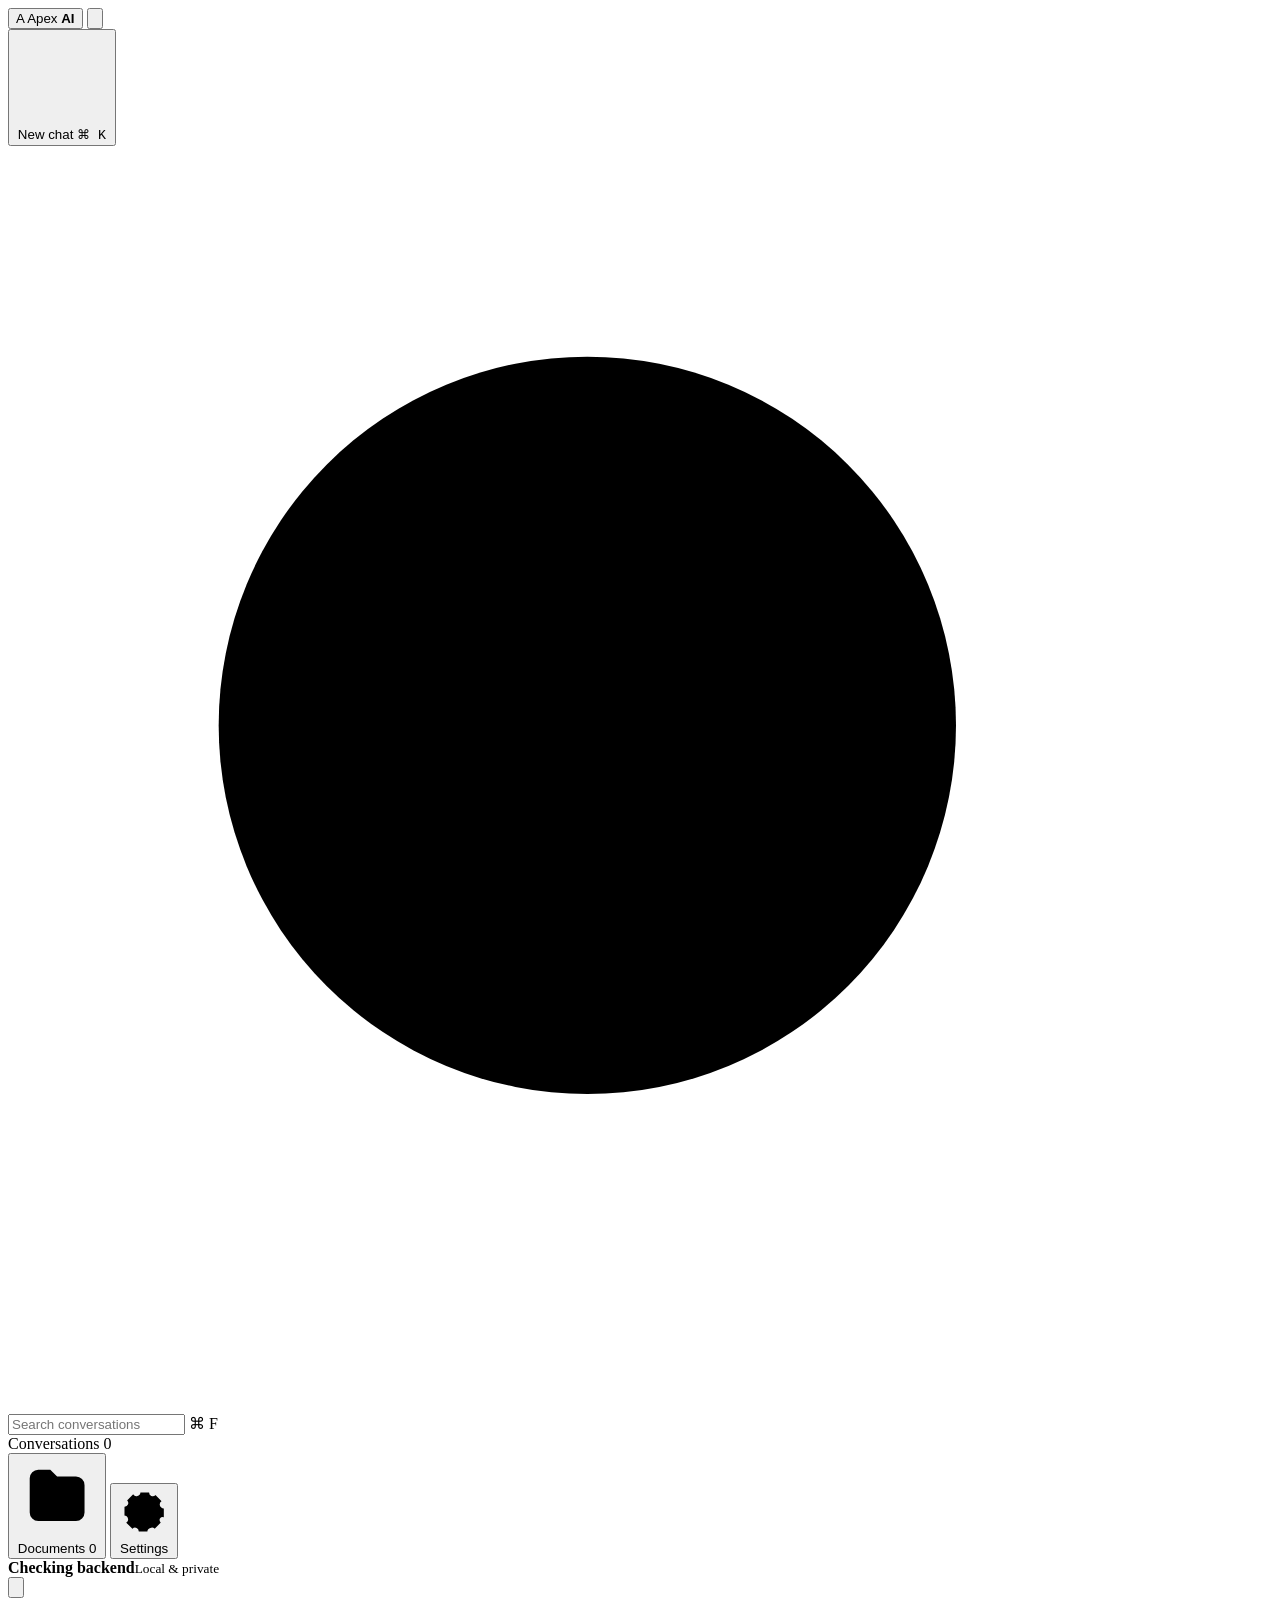
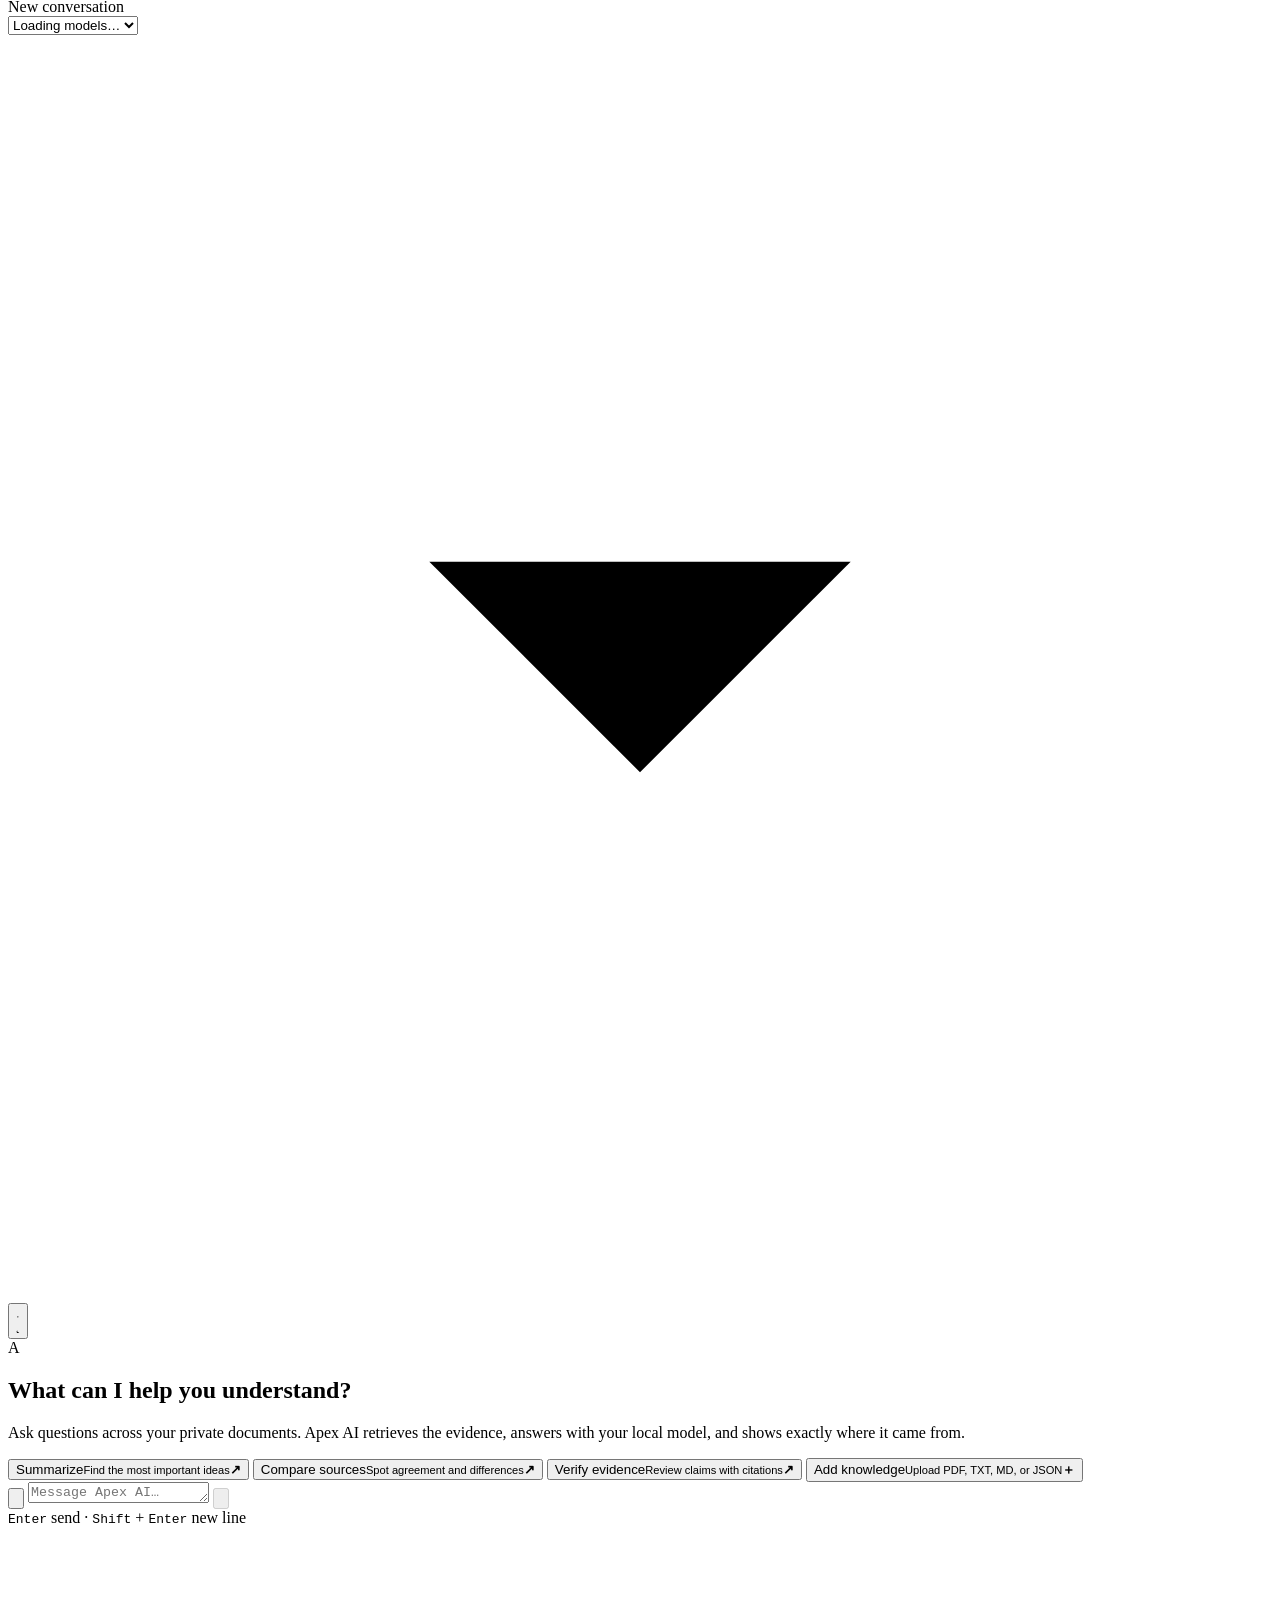
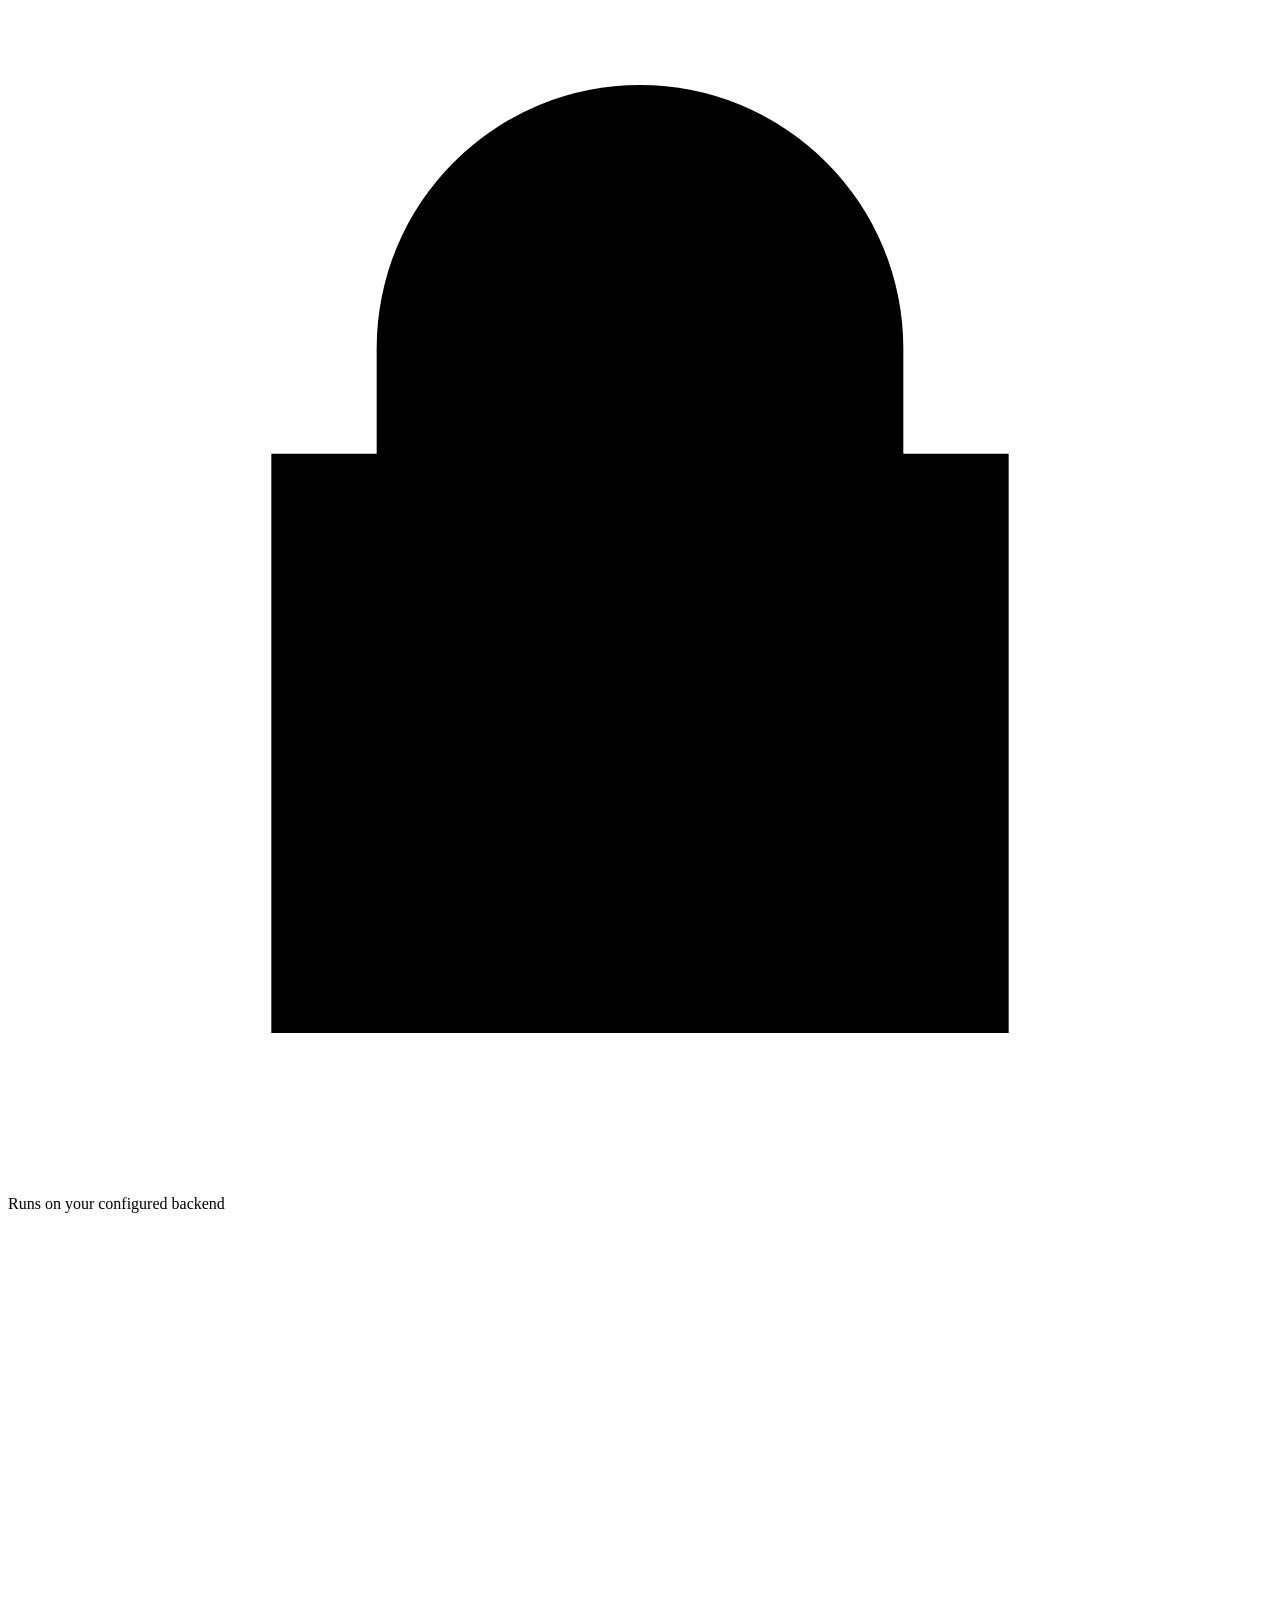
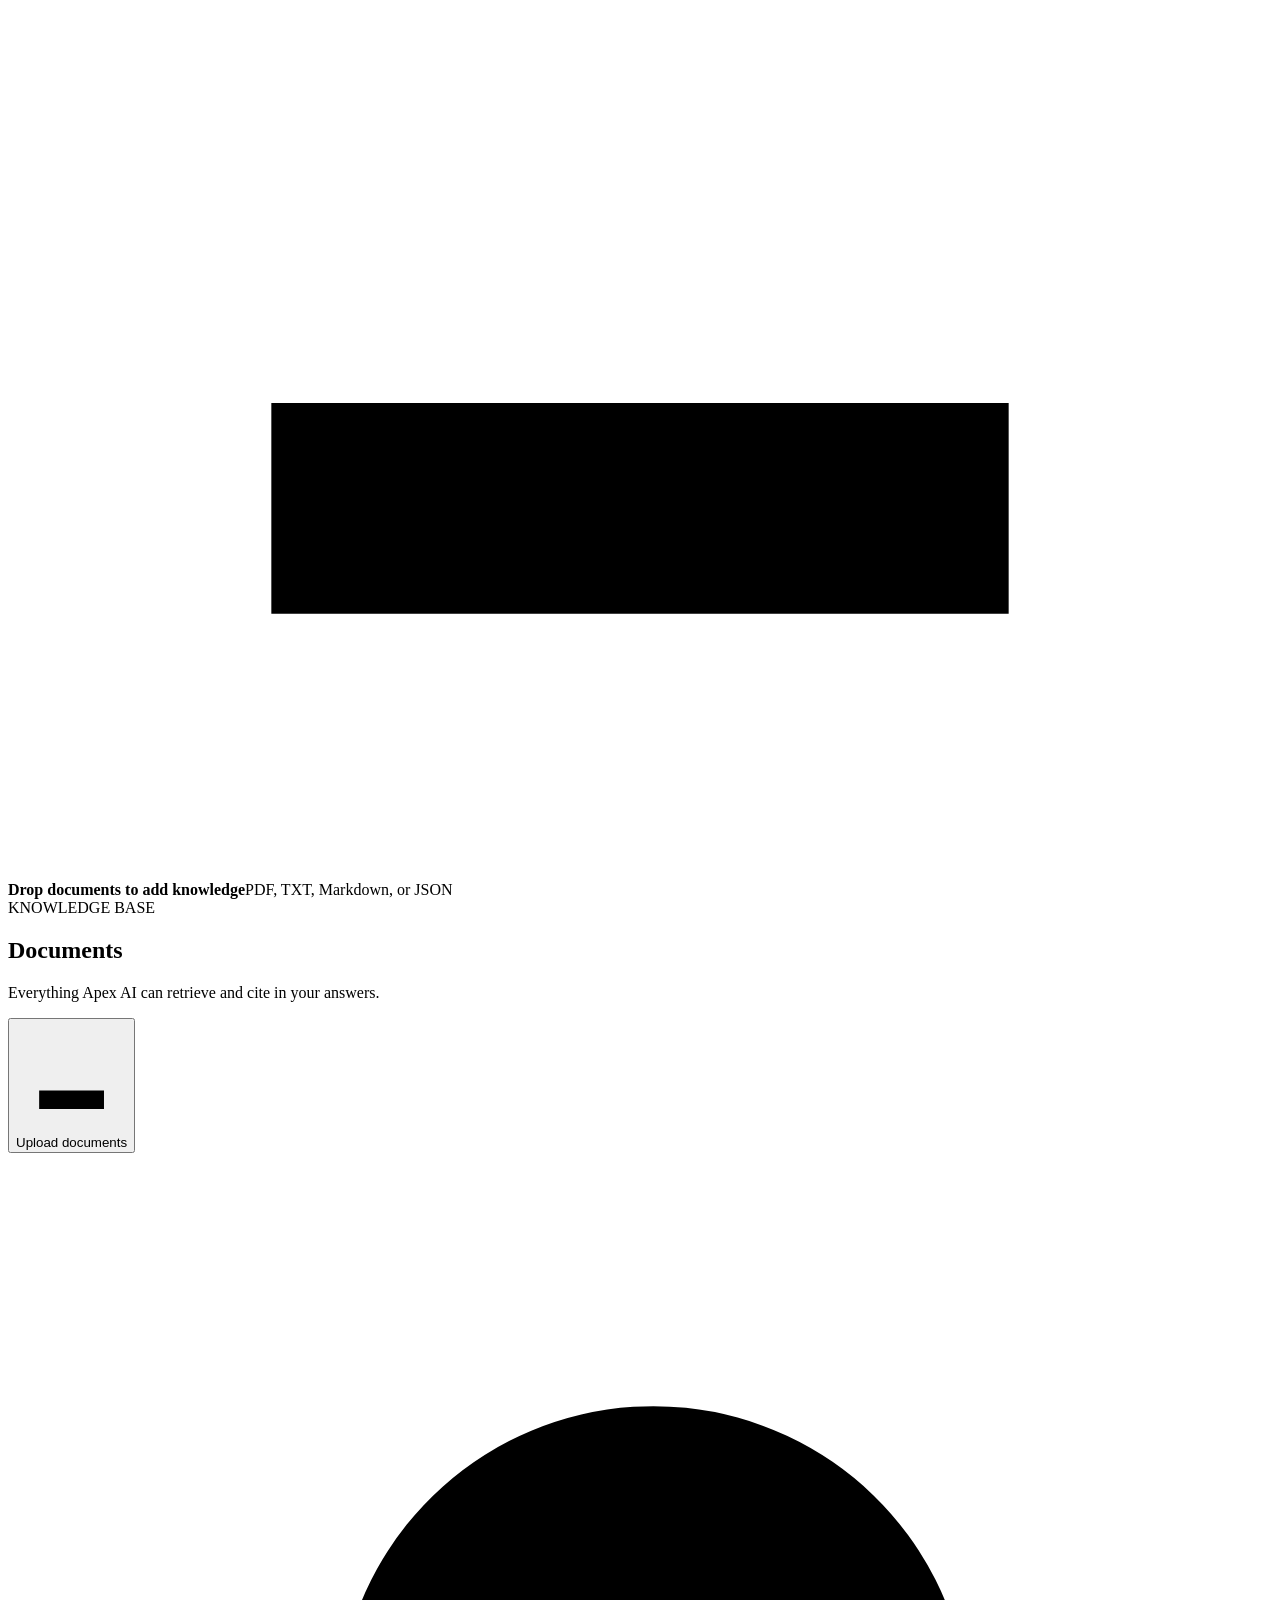
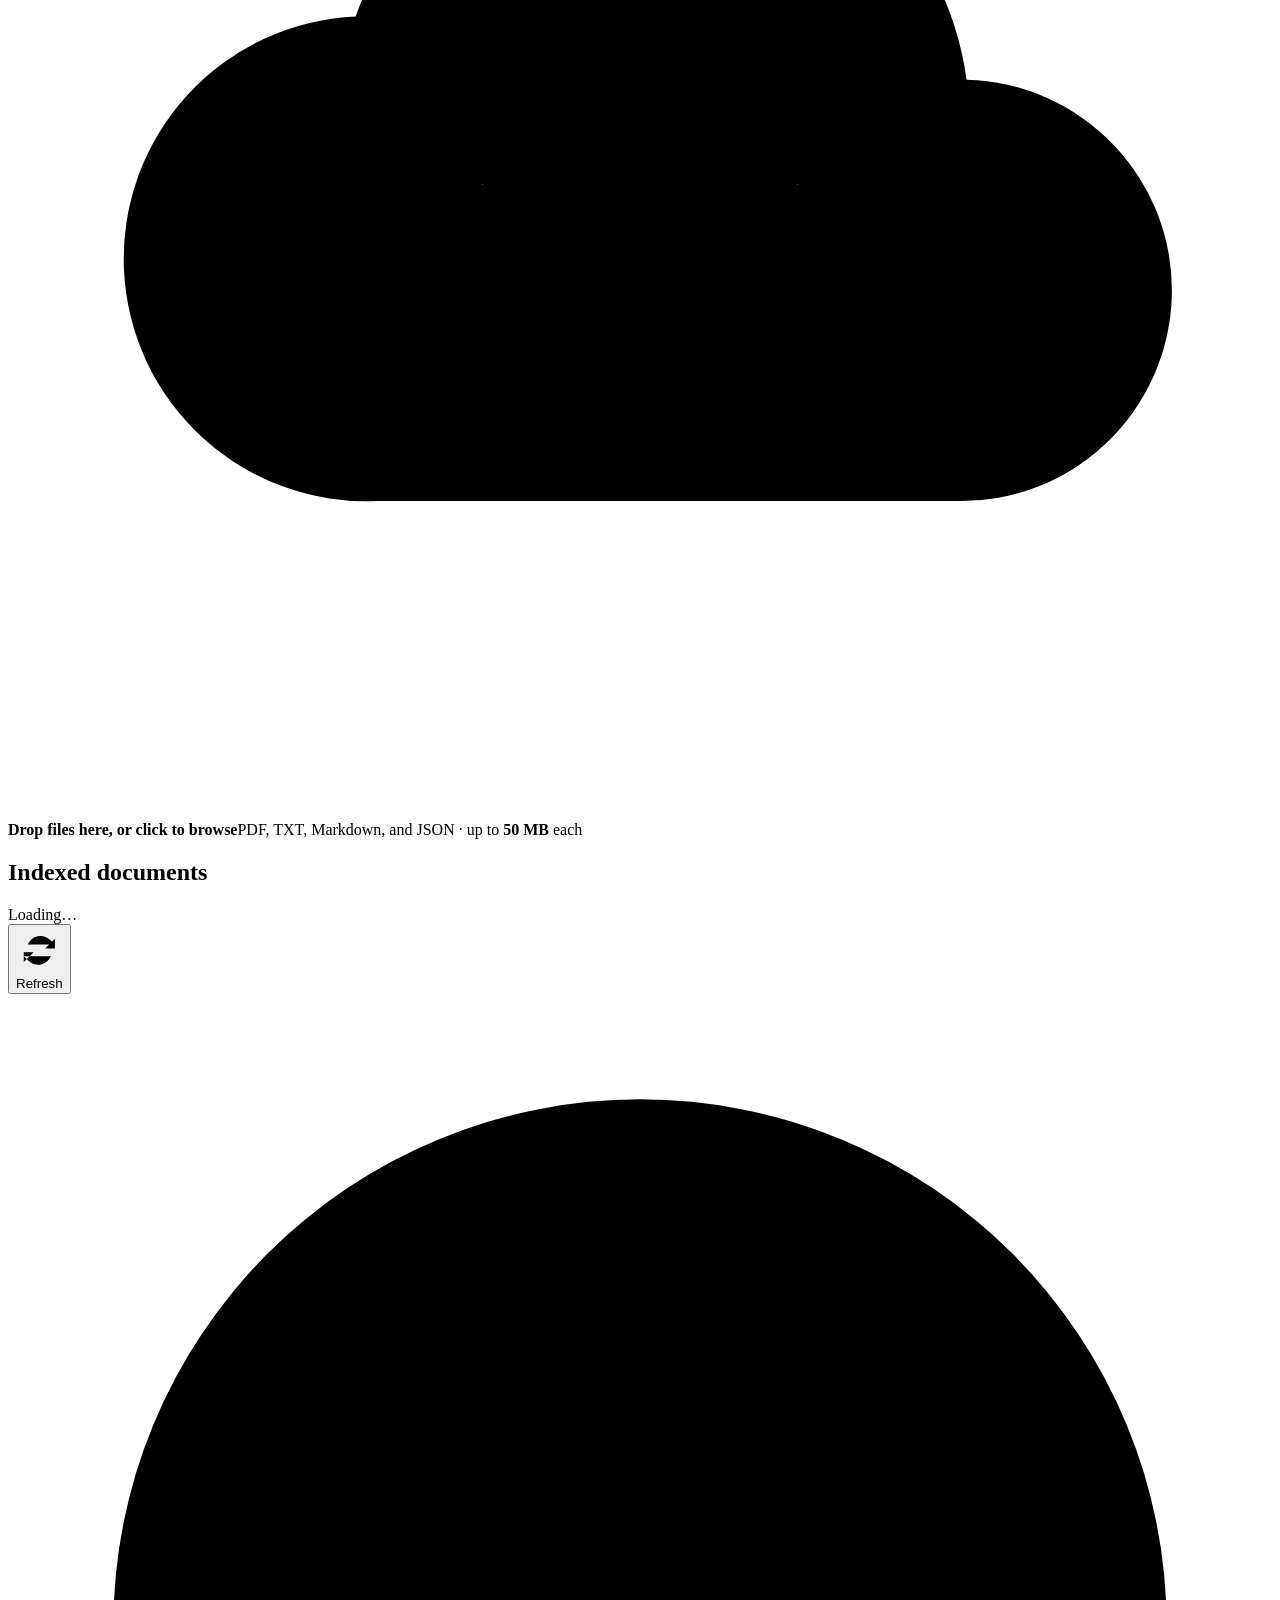
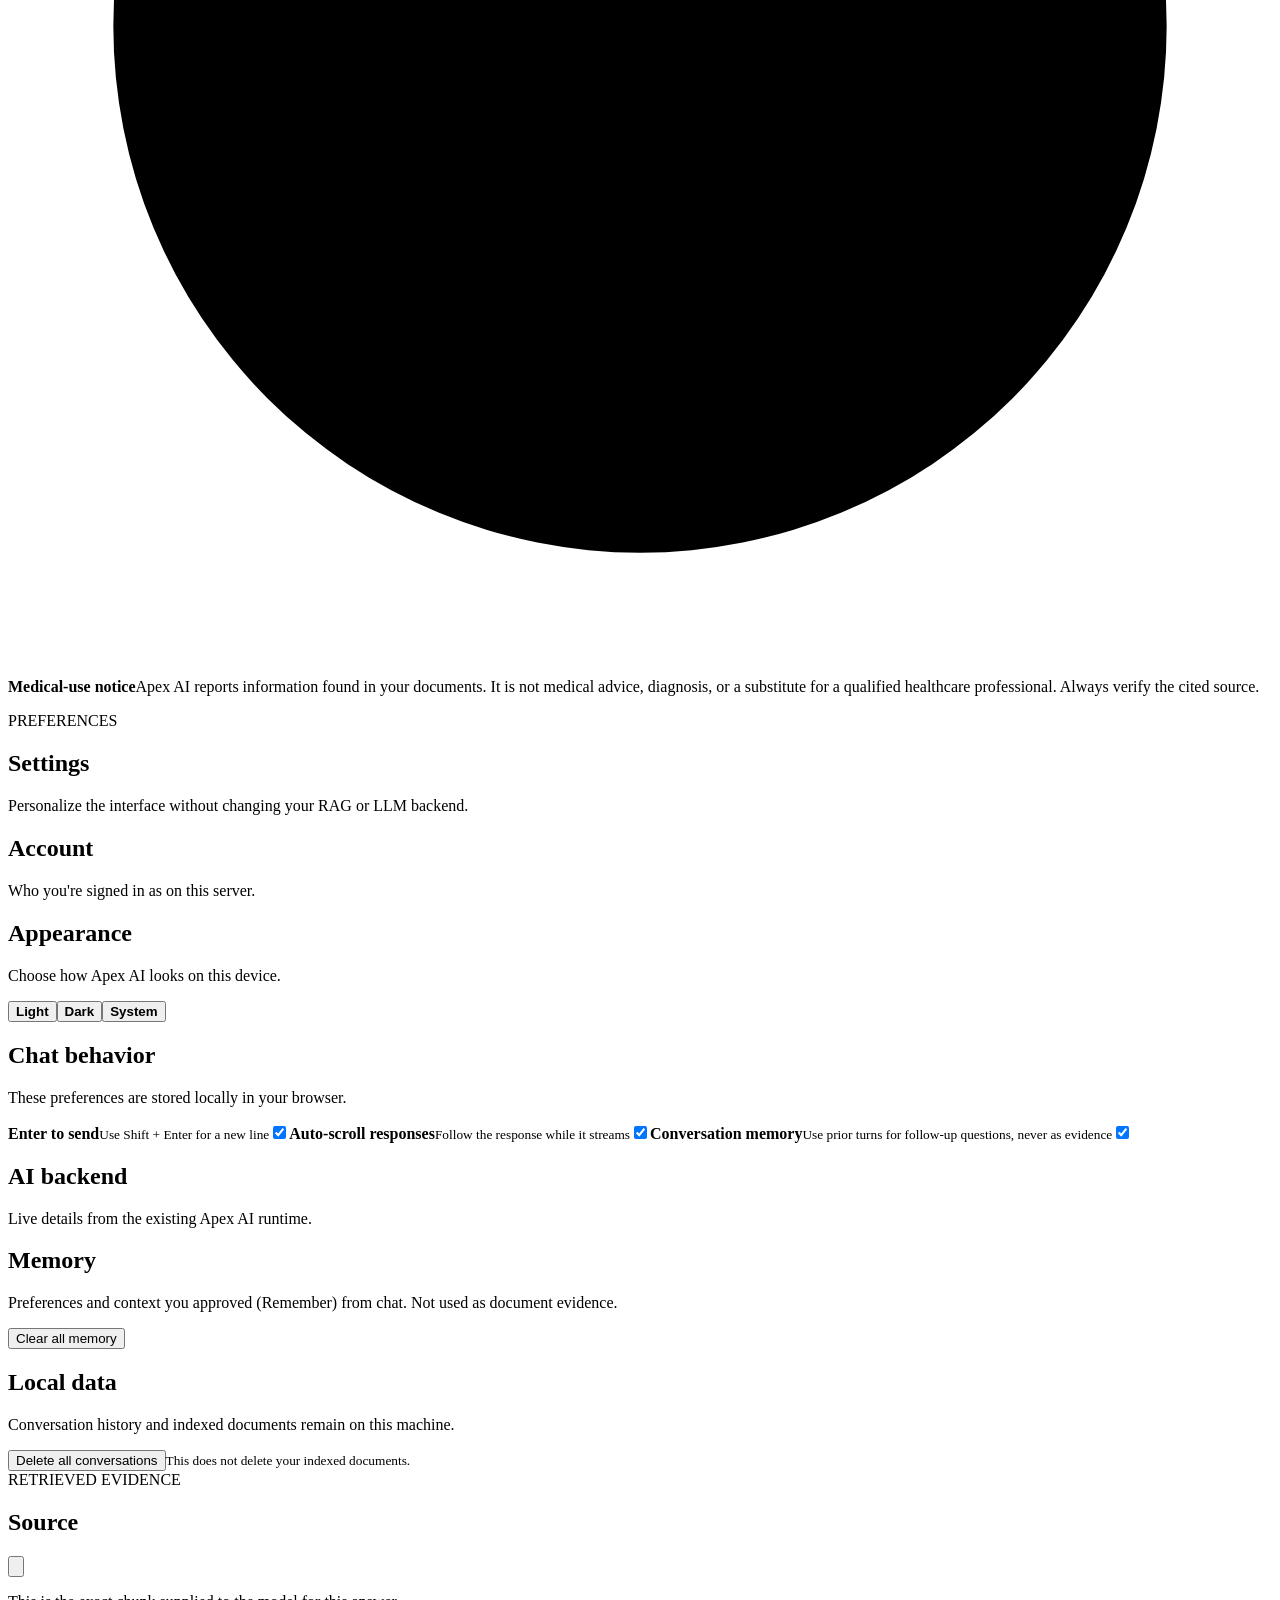
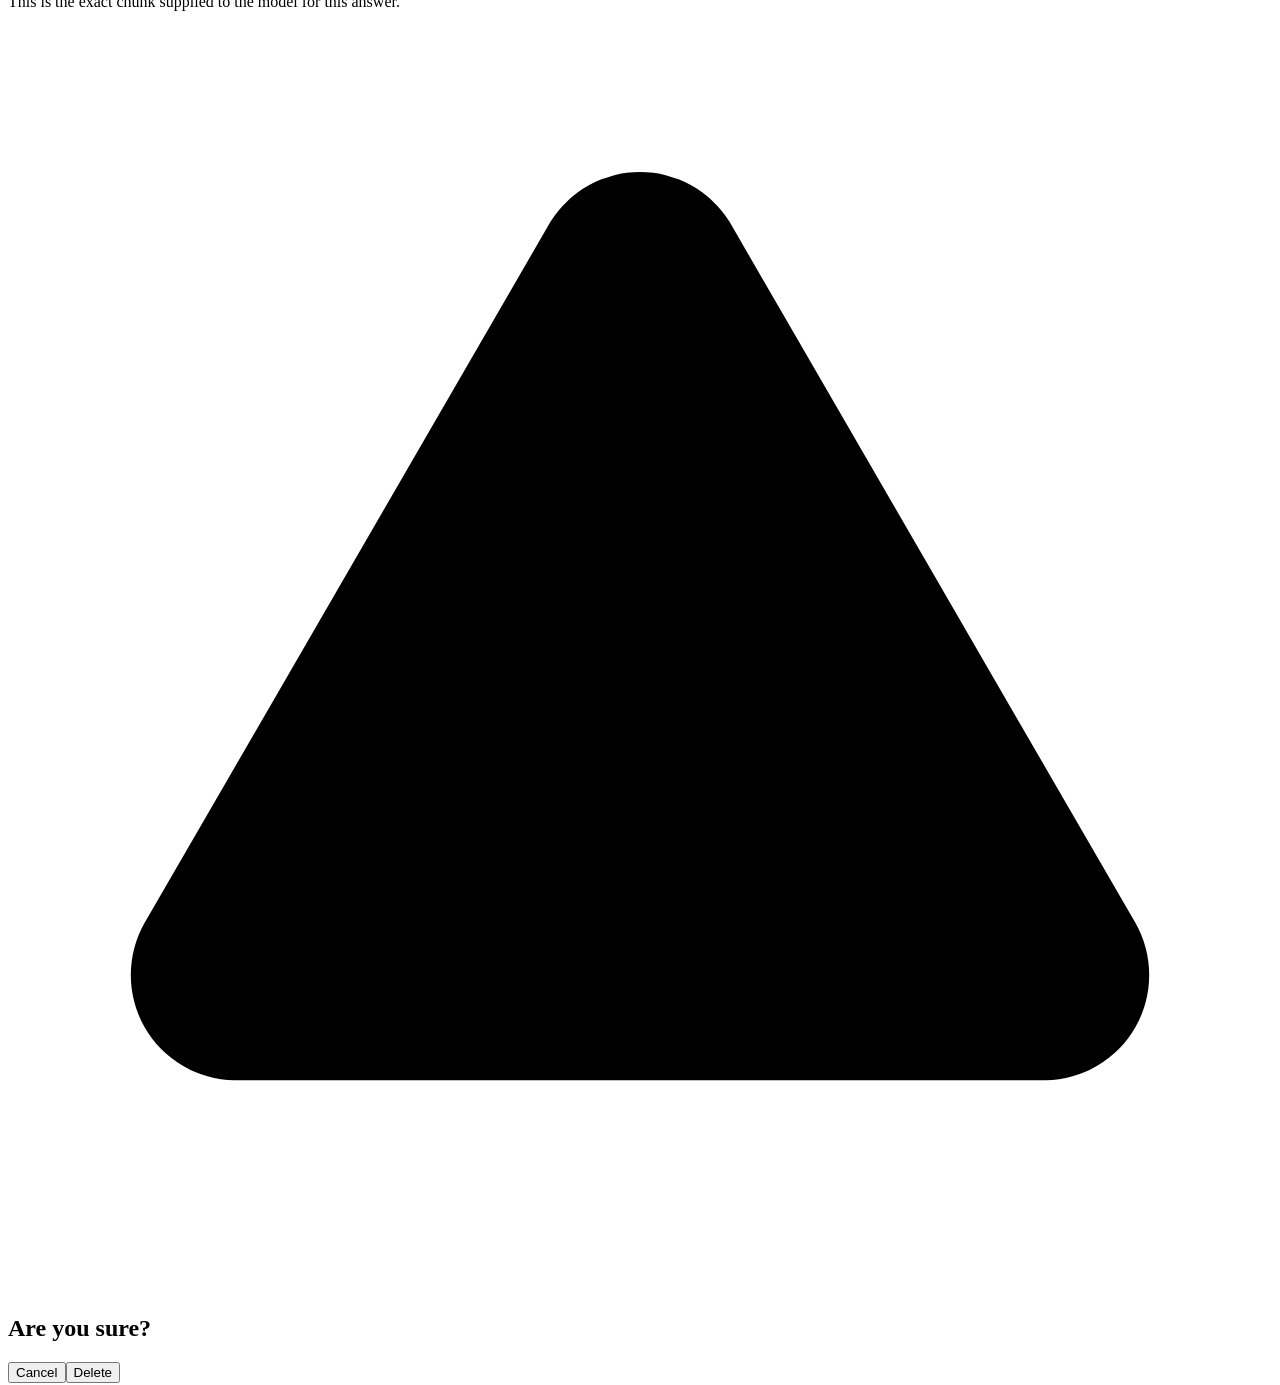
==== commit f320127f: "Add Phases 51-53: real accounts, authentication, password security The first genuine architectural p" ====
--- a/apex_ai/web/templates/index.html
+++ b/apex_ai/web/templates/index.html
@@ -129,6 +129,7 @@
       <section class="view page-view" id="settingsView" aria-label="Settings">
         <div class="page-container settings-container">
           <div class="page-heading"><div><span class="eyebrow">PREFERENCES</span><h1>Settings</h1><p>Personalize the interface without changing your RAG or LLM backend.</p></div></div>
+          <div class="settings-section"><div class="settings-copy"><h2>Account</h2><p>Who you're signed in as on this server.</p></div><div class="backend-card" id="accountDetails"><div class="skeleton-line"></div><div class="skeleton-line short"></div></div><div class="setting-controls" id="accountActions" hidden><button class="danger-outline" id="signOutButton">Sign out</button></div></div>
           <div class="settings-section"><div class="settings-copy"><h2>Appearance</h2><p>Choose how Apex AI looks on this device.</p></div><div class="theme-options" role="radiogroup" aria-label="Theme"><button data-theme-choice="light"><span class="theme-preview light-preview"></span><b>Light</b></button><button data-theme-choice="dark"><span class="theme-preview dark-preview"></span><b>Dark</b></button><button data-theme-choice="system"><span class="theme-preview system-preview"></span><b>System</b></button></div></div>
           <div class="settings-section"><div class="settings-copy"><h2>Chat behavior</h2><p>These preferences are stored locally in your browser.</p></div><div class="setting-controls"><label class="switch-row"><span><b>Enter to send</b><small>Use Shift + Enter for a new line</small></span><input type="checkbox" id="enterToSend" checked><i></i></label><label class="switch-row"><span><b>Auto-scroll responses</b><small>Follow the response while it streams</small></span><input type="checkbox" id="autoScroll" checked><i></i></label><label class="switch-row"><span><b>Conversation memory</b><small>Use prior turns for follow-up questions, never as evidence</small></span><input type="checkbox" id="useMemory" checked><i></i></label></div></div>
           <div class="settings-section"><div class="settings-copy"><h2>AI backend</h2><p>Live details from the existing Apex AI runtime.</p></div><div class="backend-card" id="backendDetails"><div class="skeleton-line"></div><div class="skeleton-line short"></div></div></div>
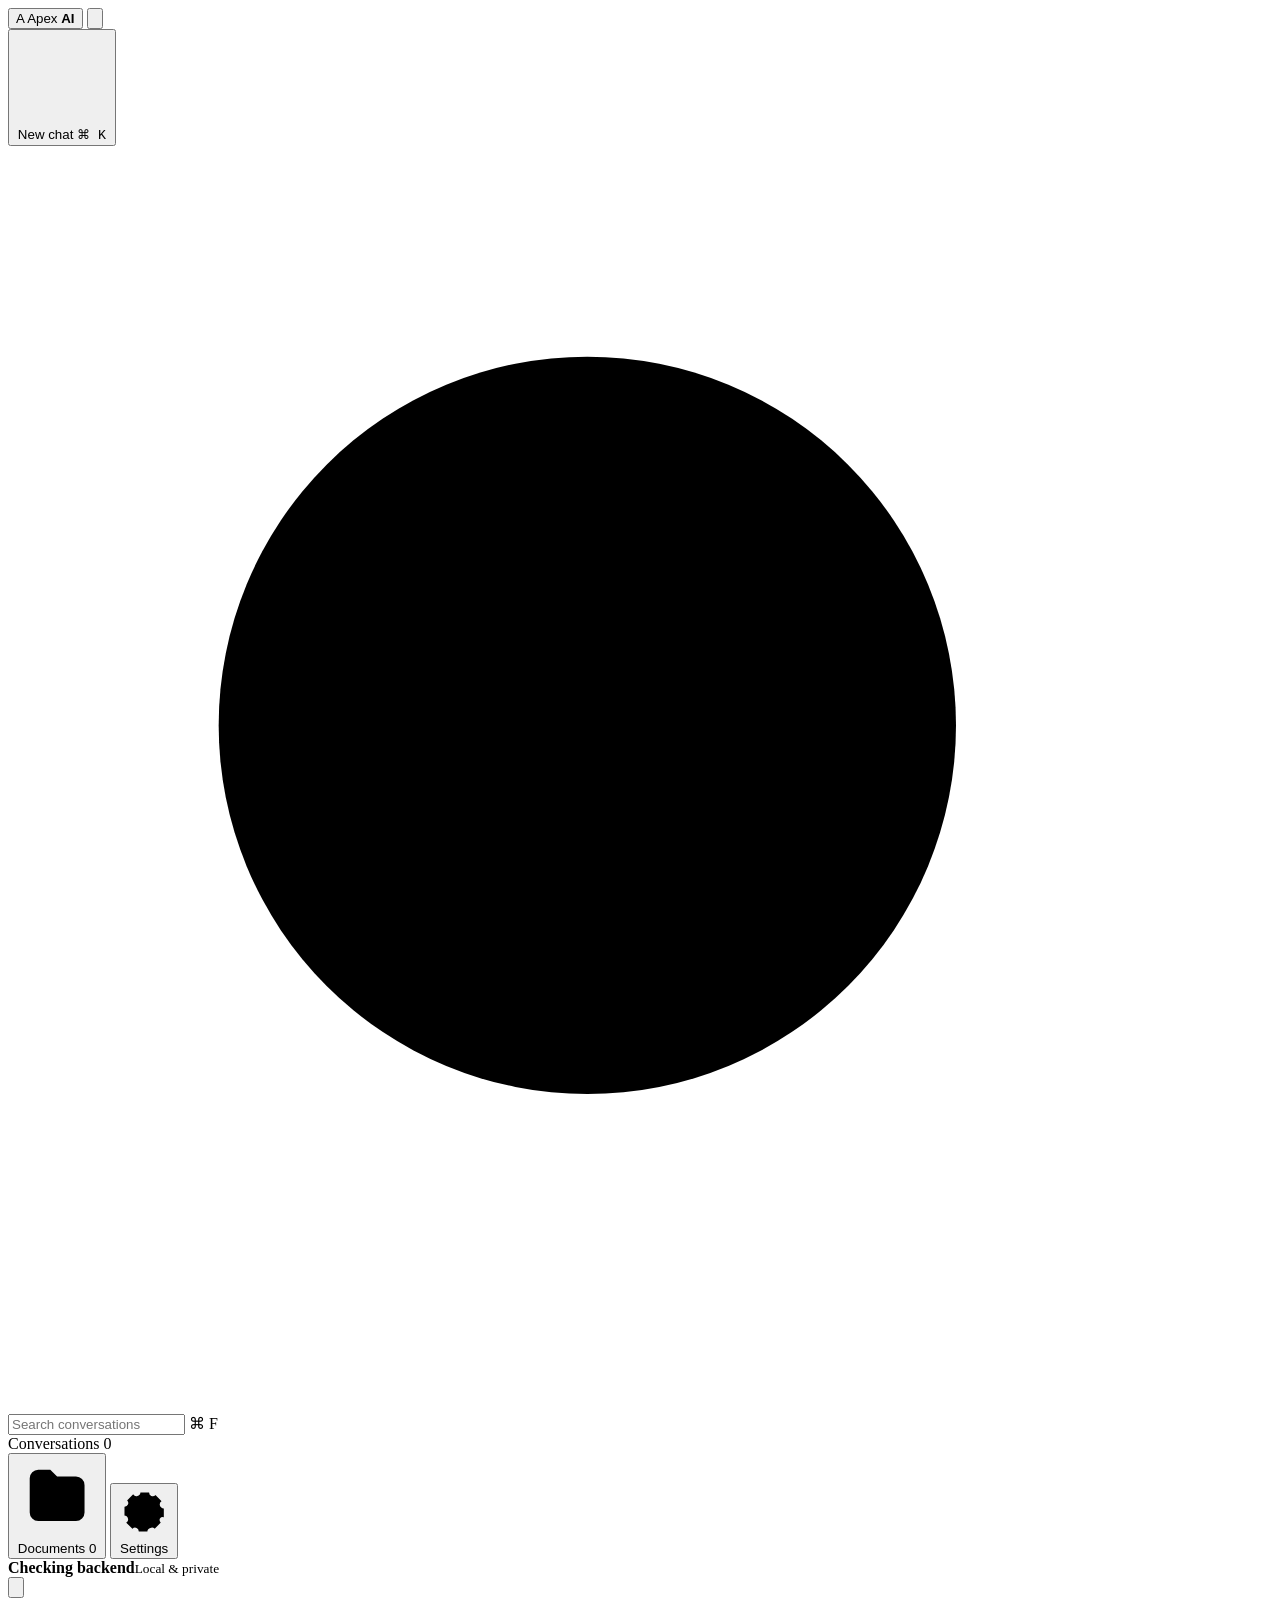
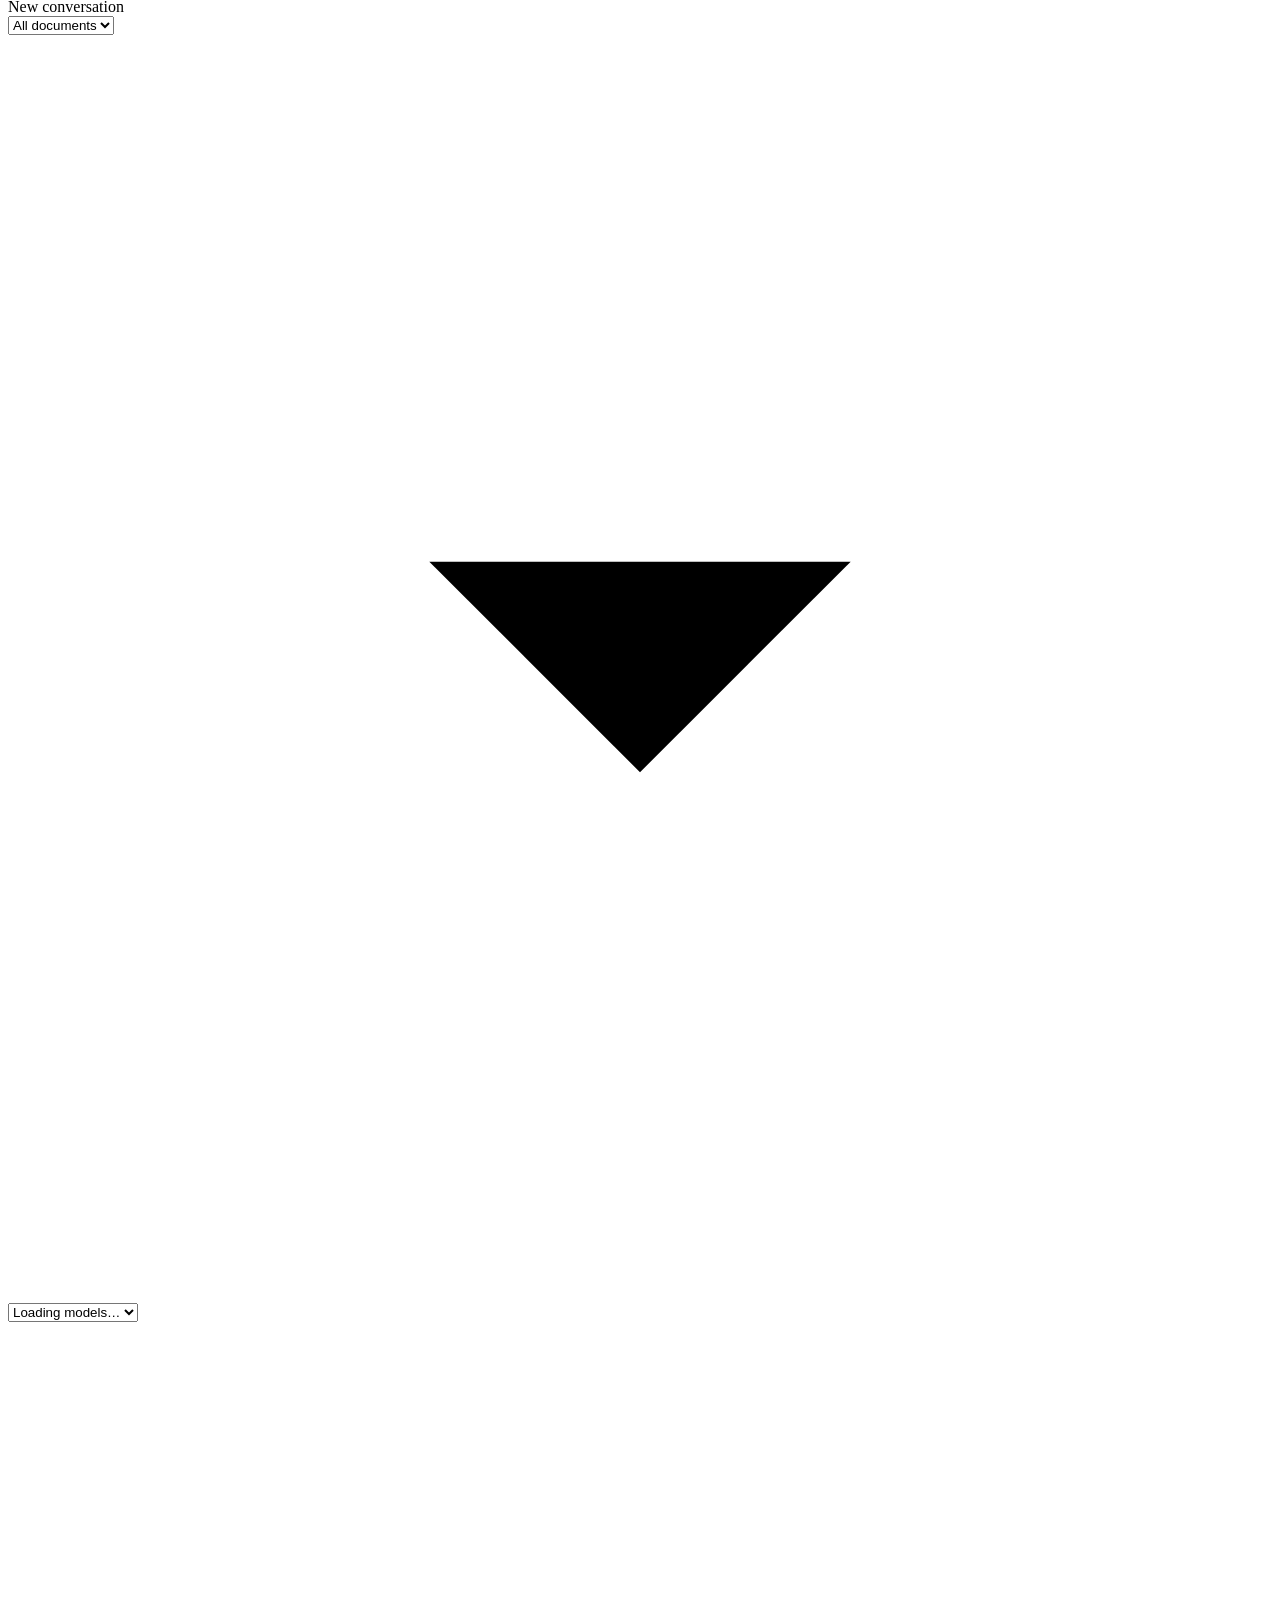
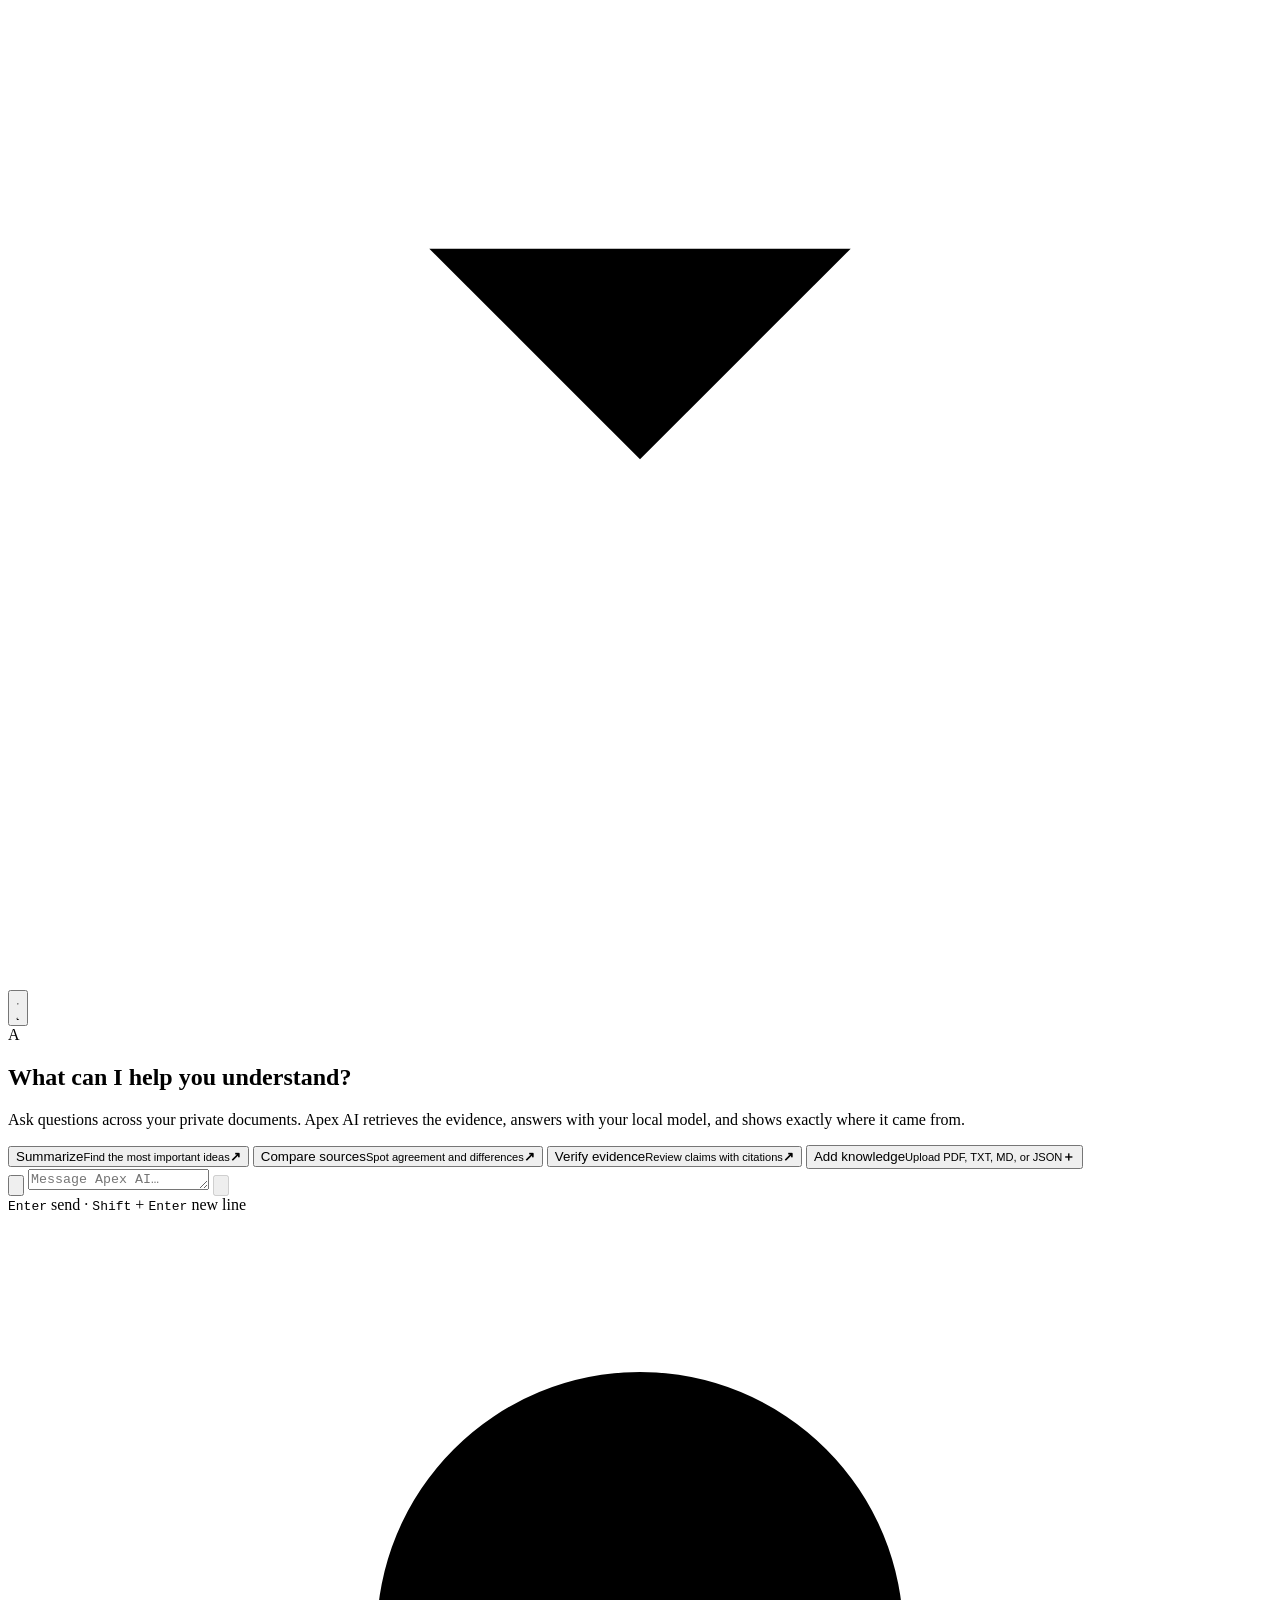
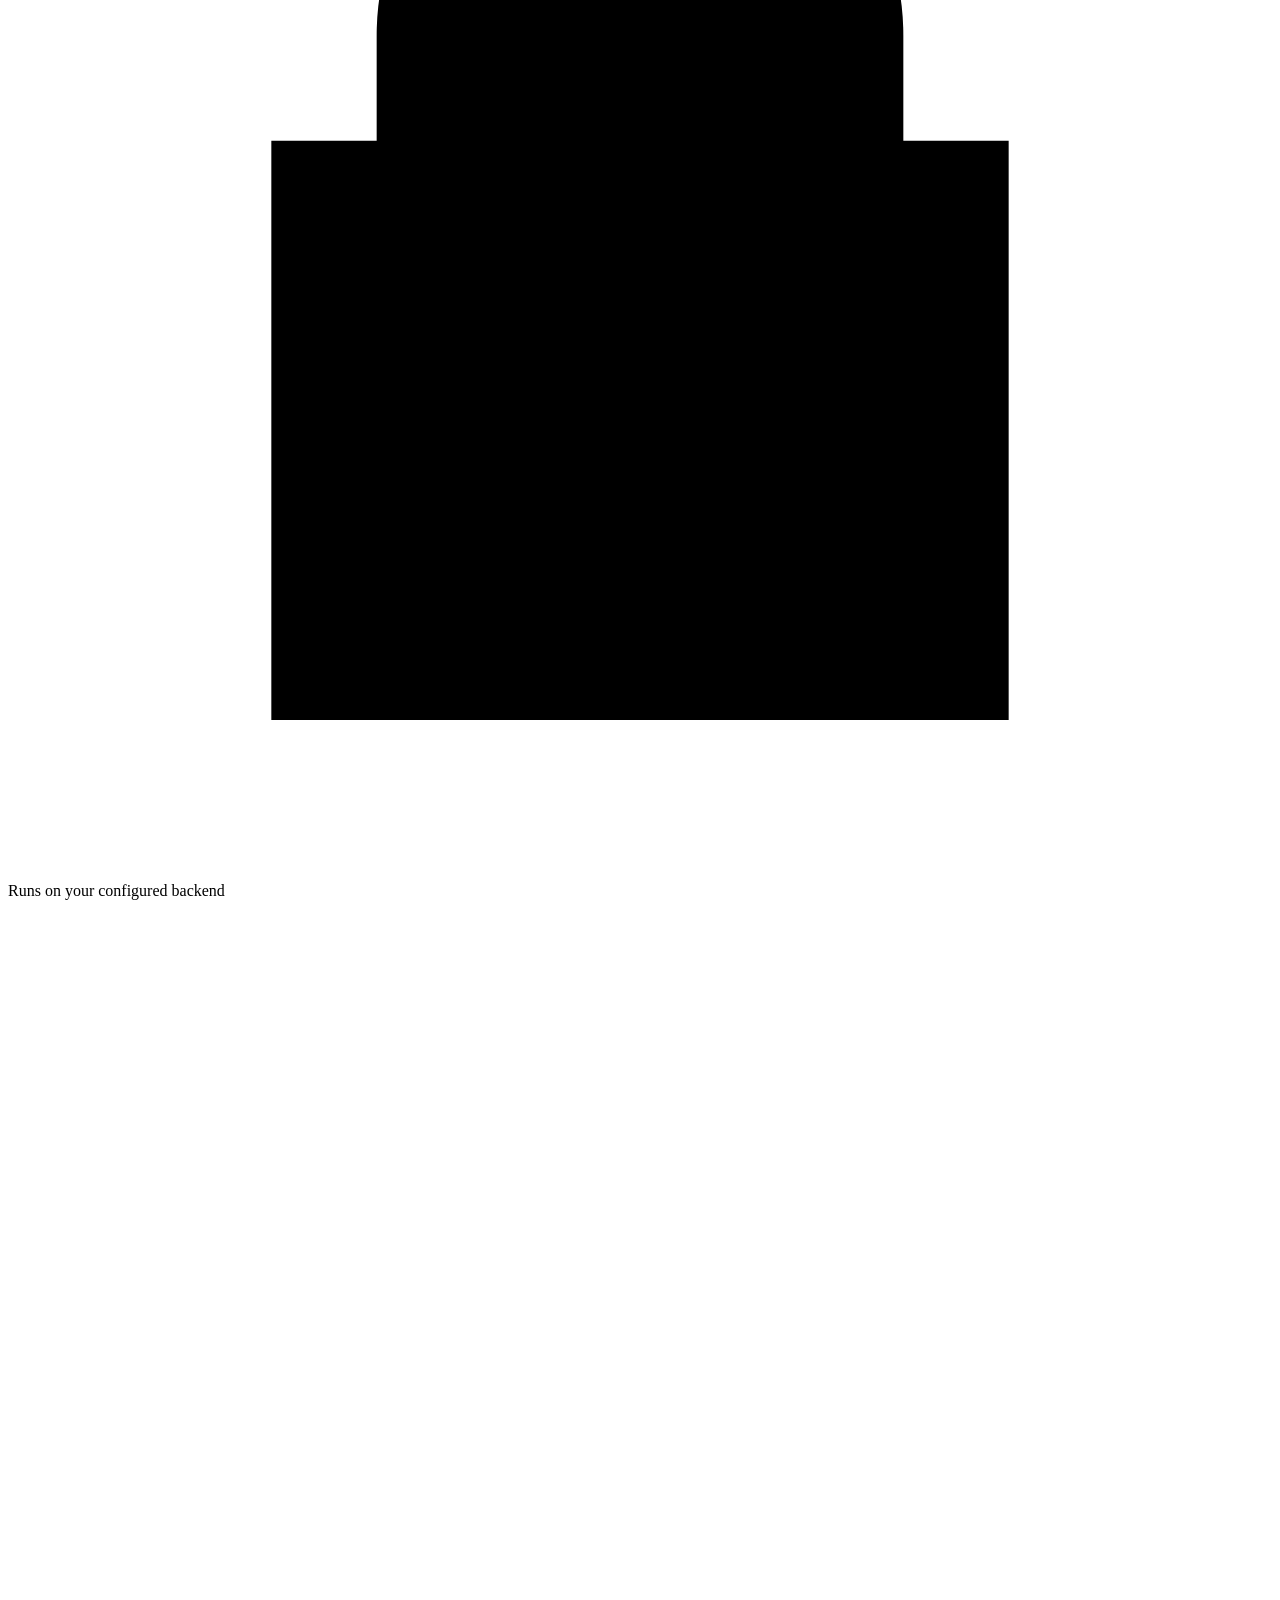
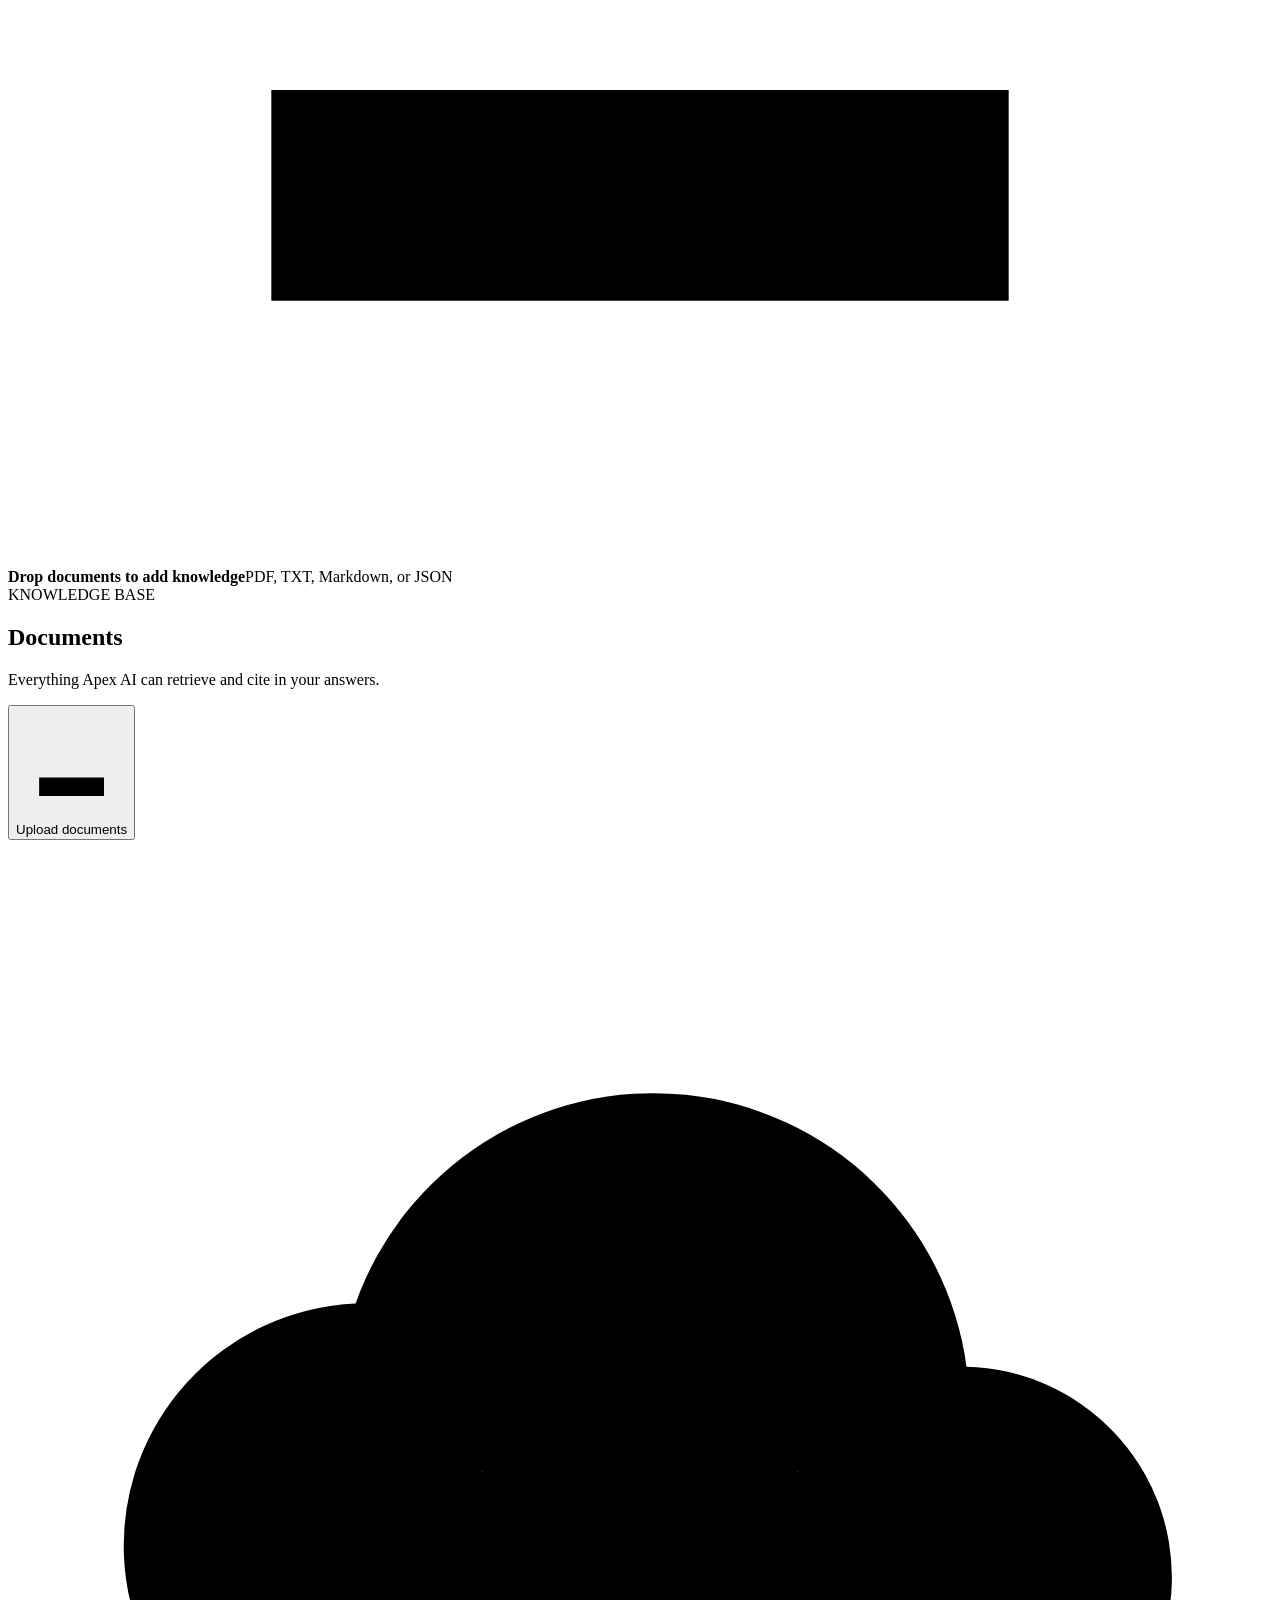
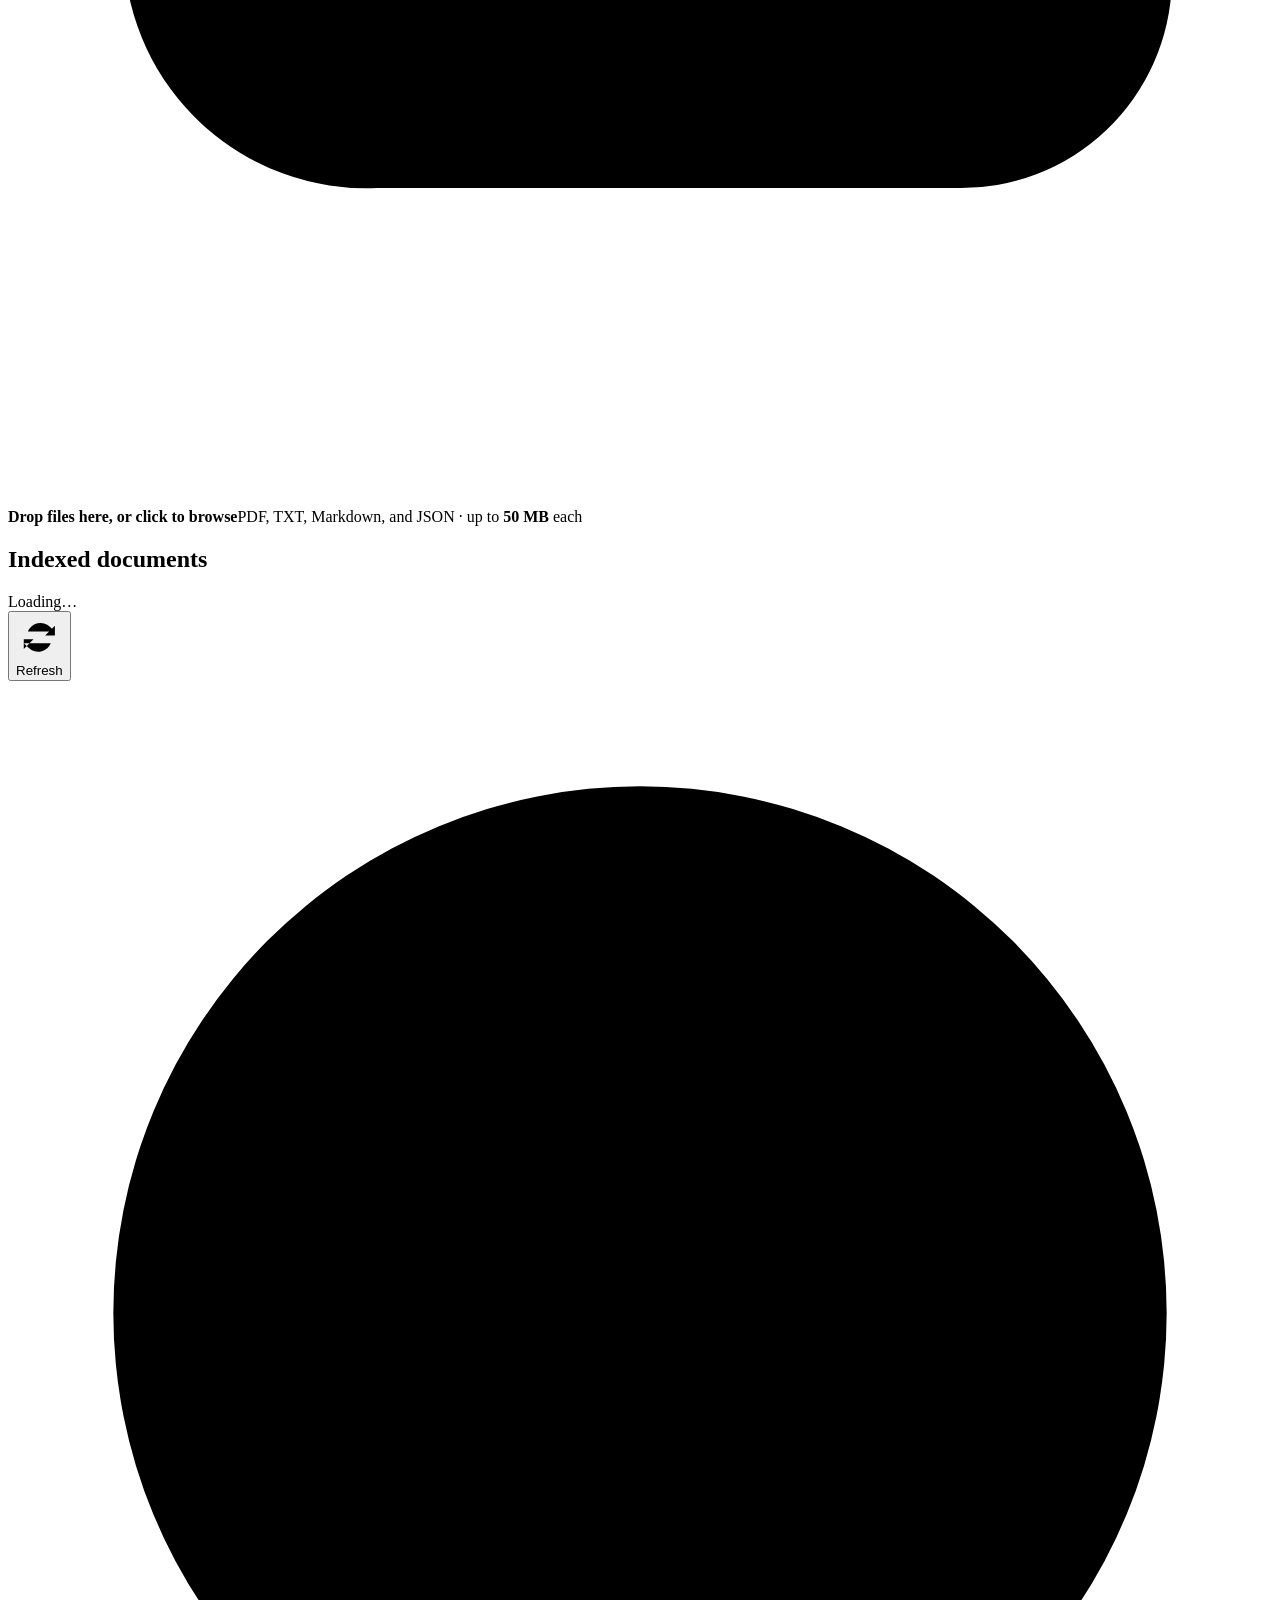
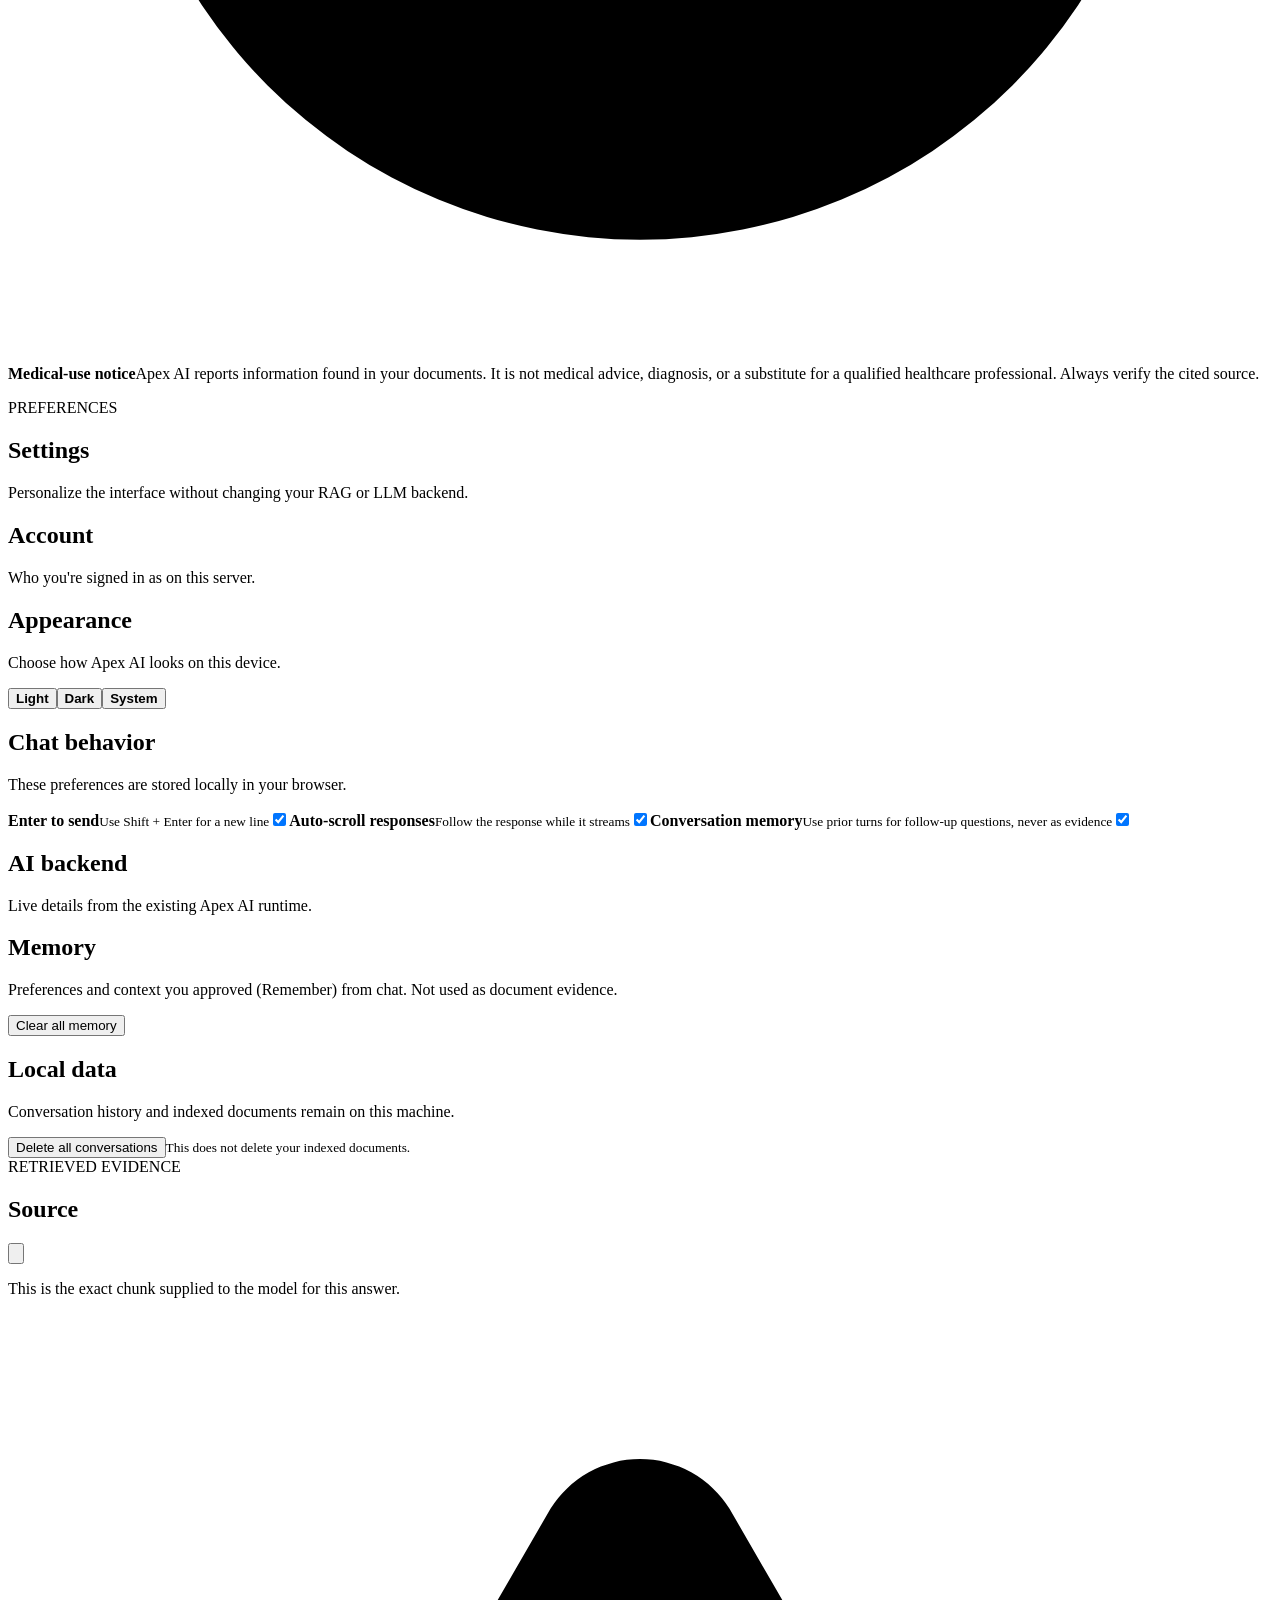
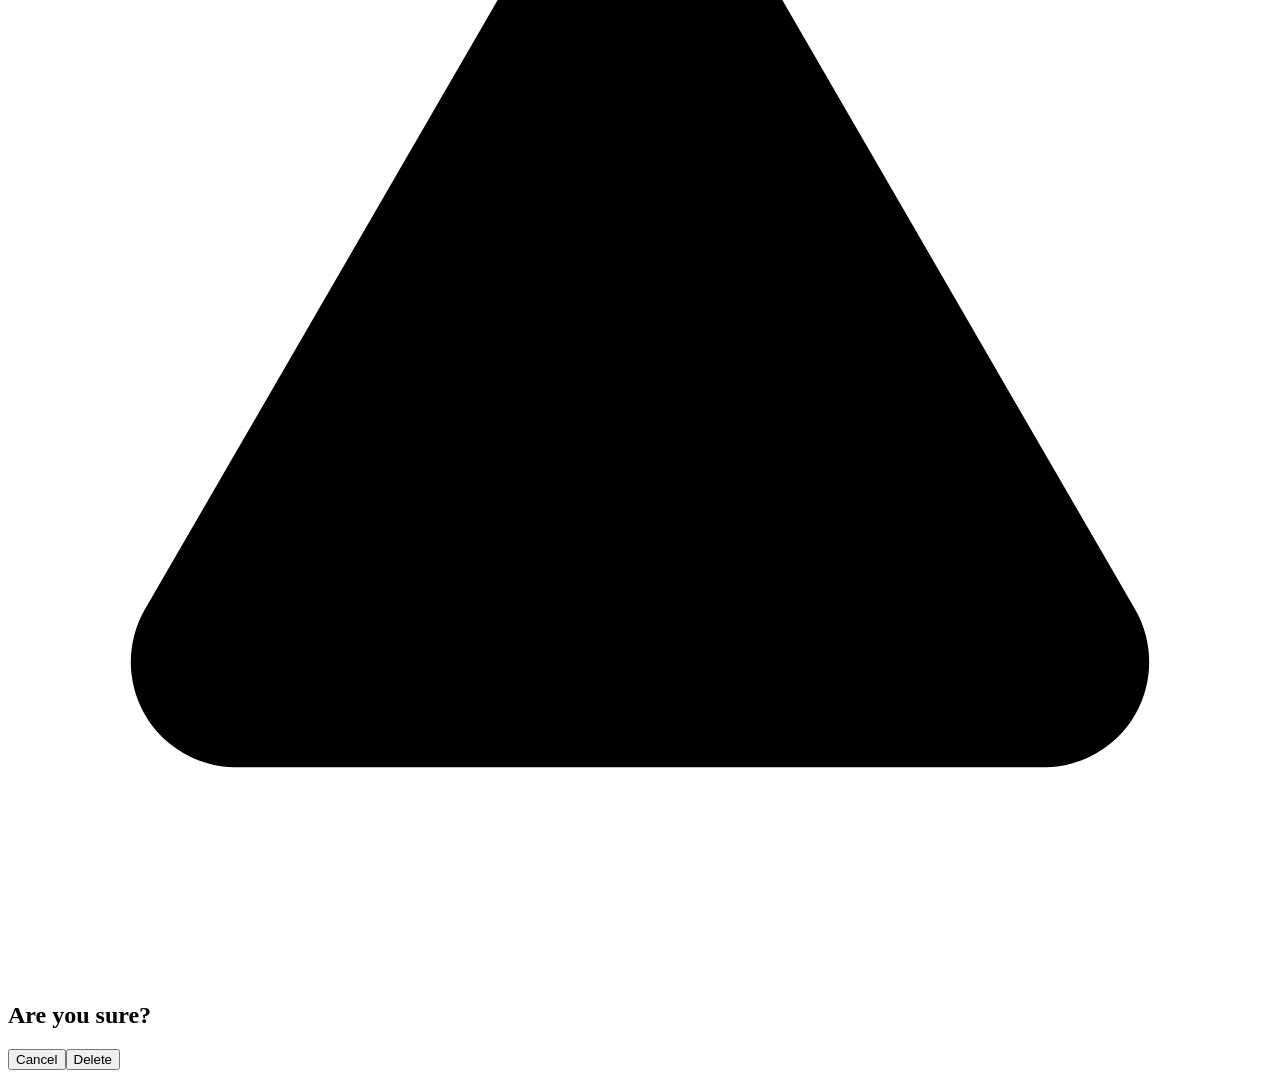
==== commit 4f0d2f55: "Verify Phases 61-65/69 and add Phases 66-67: document collections Phases 61-65 and 69 (Documents Wor" ====
--- a/apex_ai/web/templates/index.html
+++ b/apex_ai/web/templates/index.html
@@ -67,11 +67,17 @@
           <svg viewBox="0 0 24 24" aria-hidden="true"><path d="M4 7h16M4 12h16M4 17h16"/></svg>
         </button>
         <div class="topbar-title" id="topbarTitle">New conversation</div>
-        <label class="model-picker" title="Select the local model used by the existing backend">
-          <span class="model-pulse"></span>
-          <select id="modelSelect" aria-label="AI model"><option>Loading models…</option></select>
-          <svg viewBox="0 0 24 24" aria-hidden="true"><path d="m8 10 4 4 4-4"/></svg>
-        </label>
+        <div class="topbar-controls">
+          <label class="model-picker collection-picker" title="Scope this conversation's retrieval to one knowledge-base collection">
+            <select id="conversationCollection" aria-label="Knowledge base"><option value="">All documents</option></select>
+            <svg viewBox="0 0 24 24" aria-hidden="true"><path d="m8 10 4 4 4-4"/></svg>
+          </label>
+          <label class="model-picker" title="Select the local model used by the existing backend">
+            <span class="model-pulse"></span>
+            <select id="modelSelect" aria-label="AI model"><option>Loading models…</option></select>
+            <svg viewBox="0 0 24 24" aria-hidden="true"><path d="m8 10 4 4 4-4"/></svg>
+          </label>
+        </div>
         <button class="icon-button" id="themeQuickToggle" aria-label="Toggle theme">
           <svg class="sun-icon" viewBox="0 0 24 24" aria-hidden="true"><circle cx="12" cy="12" r="4"/><path d="M12 2v2M12 20v2M4.93 4.93l1.42 1.42M17.65 17.65l1.42 1.42M2 12h2M20 12h2M4.93 19.07l1.42-1.42M17.65 6.35l1.42-1.42"/></svg>
           <svg class="moon-icon" viewBox="0 0 24 24" aria-hidden="true"><path d="M20.5 14.3A8 8 0 0 1 9.7 3.5 8.5 8.5 0 1 0 20.5 14.3z"/></svg>
@@ -119,7 +125,8 @@
       <section class="view page-view" id="documentsView" aria-label="Documents">
         <div class="page-container">
           <div class="page-heading"><div><span class="eyebrow">KNOWLEDGE BASE</span><h1>Documents</h1><p>Everything Apex AI can retrieve and cite in your answers.</p></div><button class="primary-button" id="pageUploadButton"><svg viewBox="0 0 24 24"><path d="M12 16V4m0 0L7 9m5-5 5 5M5 15v4h14v-4"/></svg>Upload documents</button></div>
-          <div class="upload-zone" id="documentDropZone" tabindex="0"><div class="upload-icon"><svg viewBox="0 0 24 24"><path d="M7 18a4.6 4.6 0 0 1-.4-9.2A6 6 0 0 1 18.2 10 4 4 0 0 1 18 18M12 16V9m0 0-3 3m3-3 3 3"/></svg></div><strong>Drop files here, or click to browse</strong><span>PDF, TXT, Markdown, and JSON · up to <b id="uploadLimit">50 MB</b> each</span></div>
+          <div class="collection-filter-row" id="collectionFilterRow" role="tablist" aria-label="Filter by collection"></div>
+          <div class="upload-zone" id="documentDropZone" tabindex="0"><div class="upload-icon"><svg viewBox="0 0 24 24"><path d="M7 18a4.6 4.6 0 0 1-.4-9.2A6 6 0 0 1 18.2 10 4 4 0 0 1 18 18M12 16V9m0 0-3 3m3-3 3 3"/></svg></div><strong>Drop files here, or click to browse</strong><span>PDF, TXT, Markdown, and JSON · up to <b id="uploadLimit">50 MB</b> each<br><span id="uploadCollectionNote"></span></span></div>
           <div class="section-header"><div><h2>Indexed documents</h2><span id="librarySummary">Loading…</span></div><button class="quiet-button" id="refreshDocuments"><svg viewBox="0 0 24 24"><path d="M20 6v5h-5M4 18v-5h5M6.1 9a7 7 0 0 1 11.3-2.5L20 9M4 15l2.6 2.5A7 7 0 0 0 17.9 15"/></svg>Refresh</button></div>
           <div class="document-library" id="documentLibrary"></div>
           <div class="medical-notice"><svg viewBox="0 0 24 24"><path d="M12 22a10 10 0 1 0 0-20 10 10 0 0 0 0 20zM12 10v6M12 7h.01"/></svg><p><strong>Medical-use notice</strong>Apex AI reports information found in your documents. It is not medical advice, diagnosis, or a substitute for a qualified healthcare professional. Always verify the cited source.</p></div>
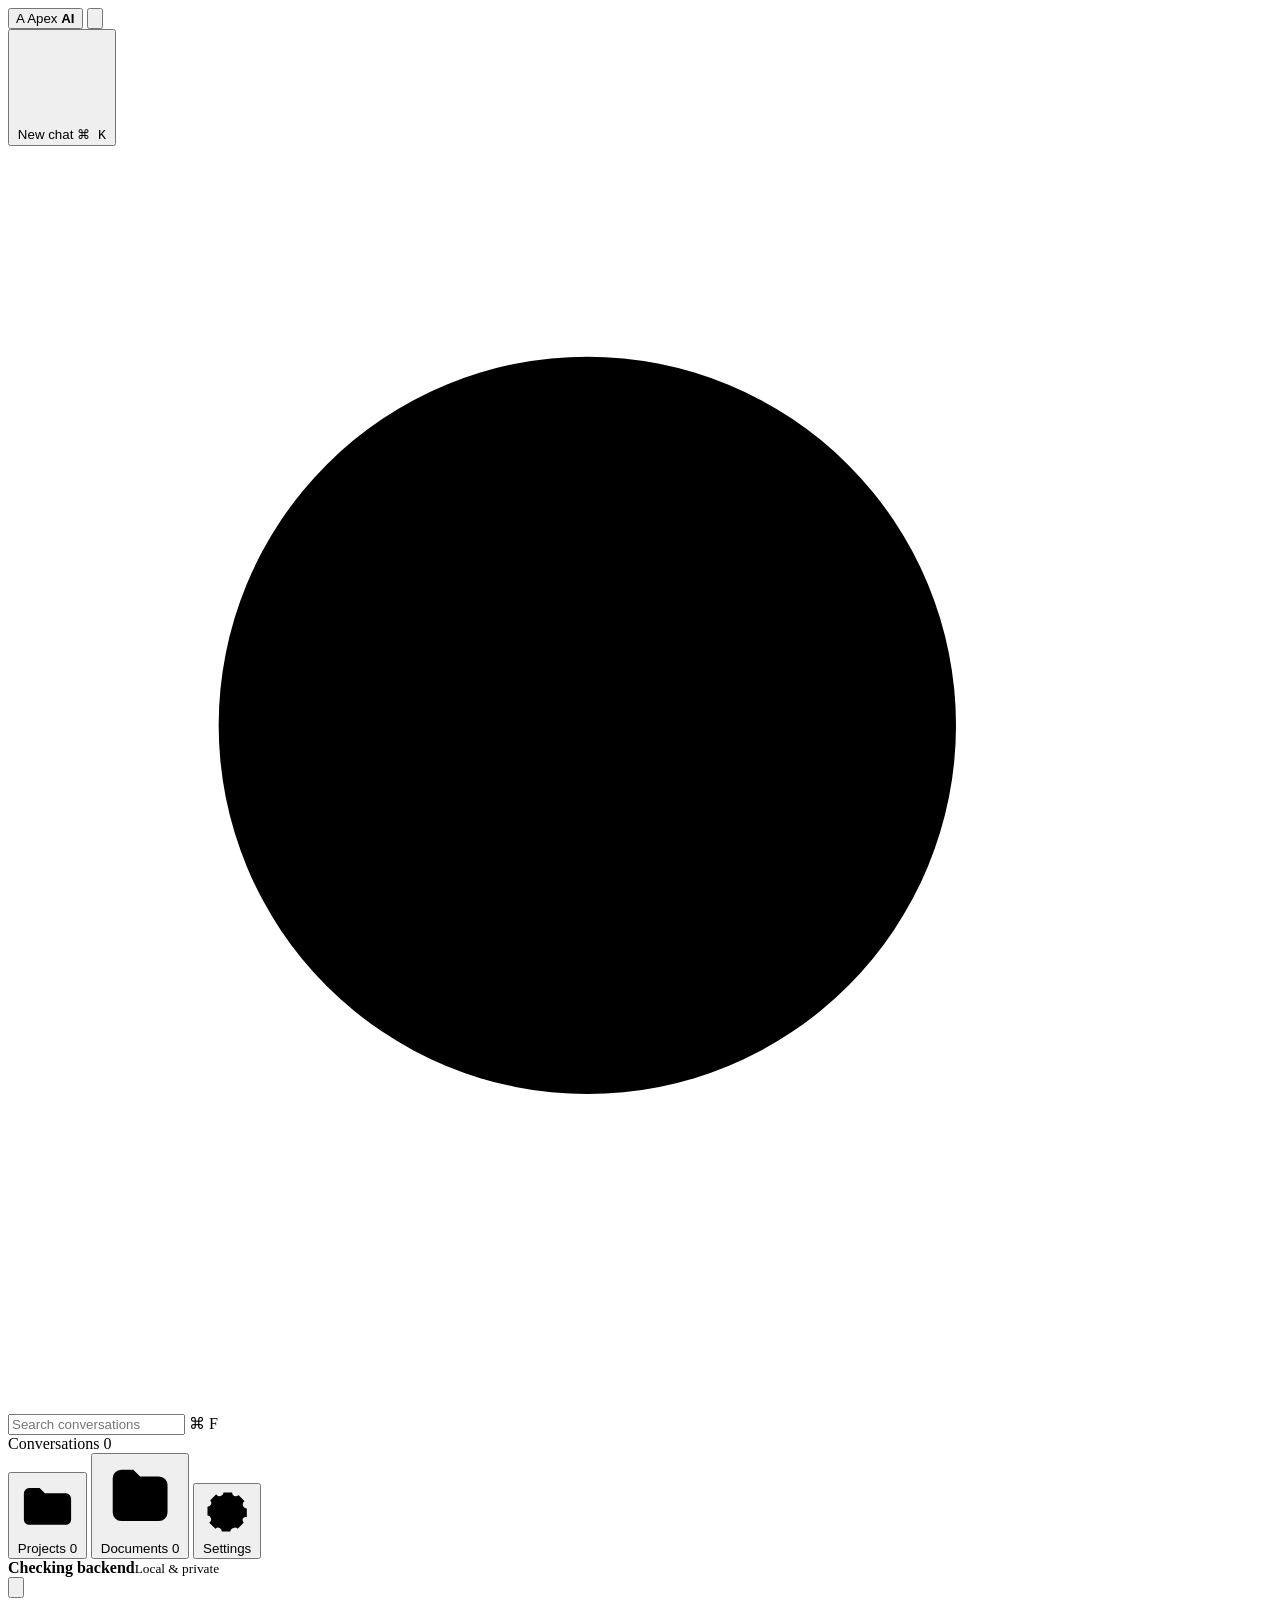
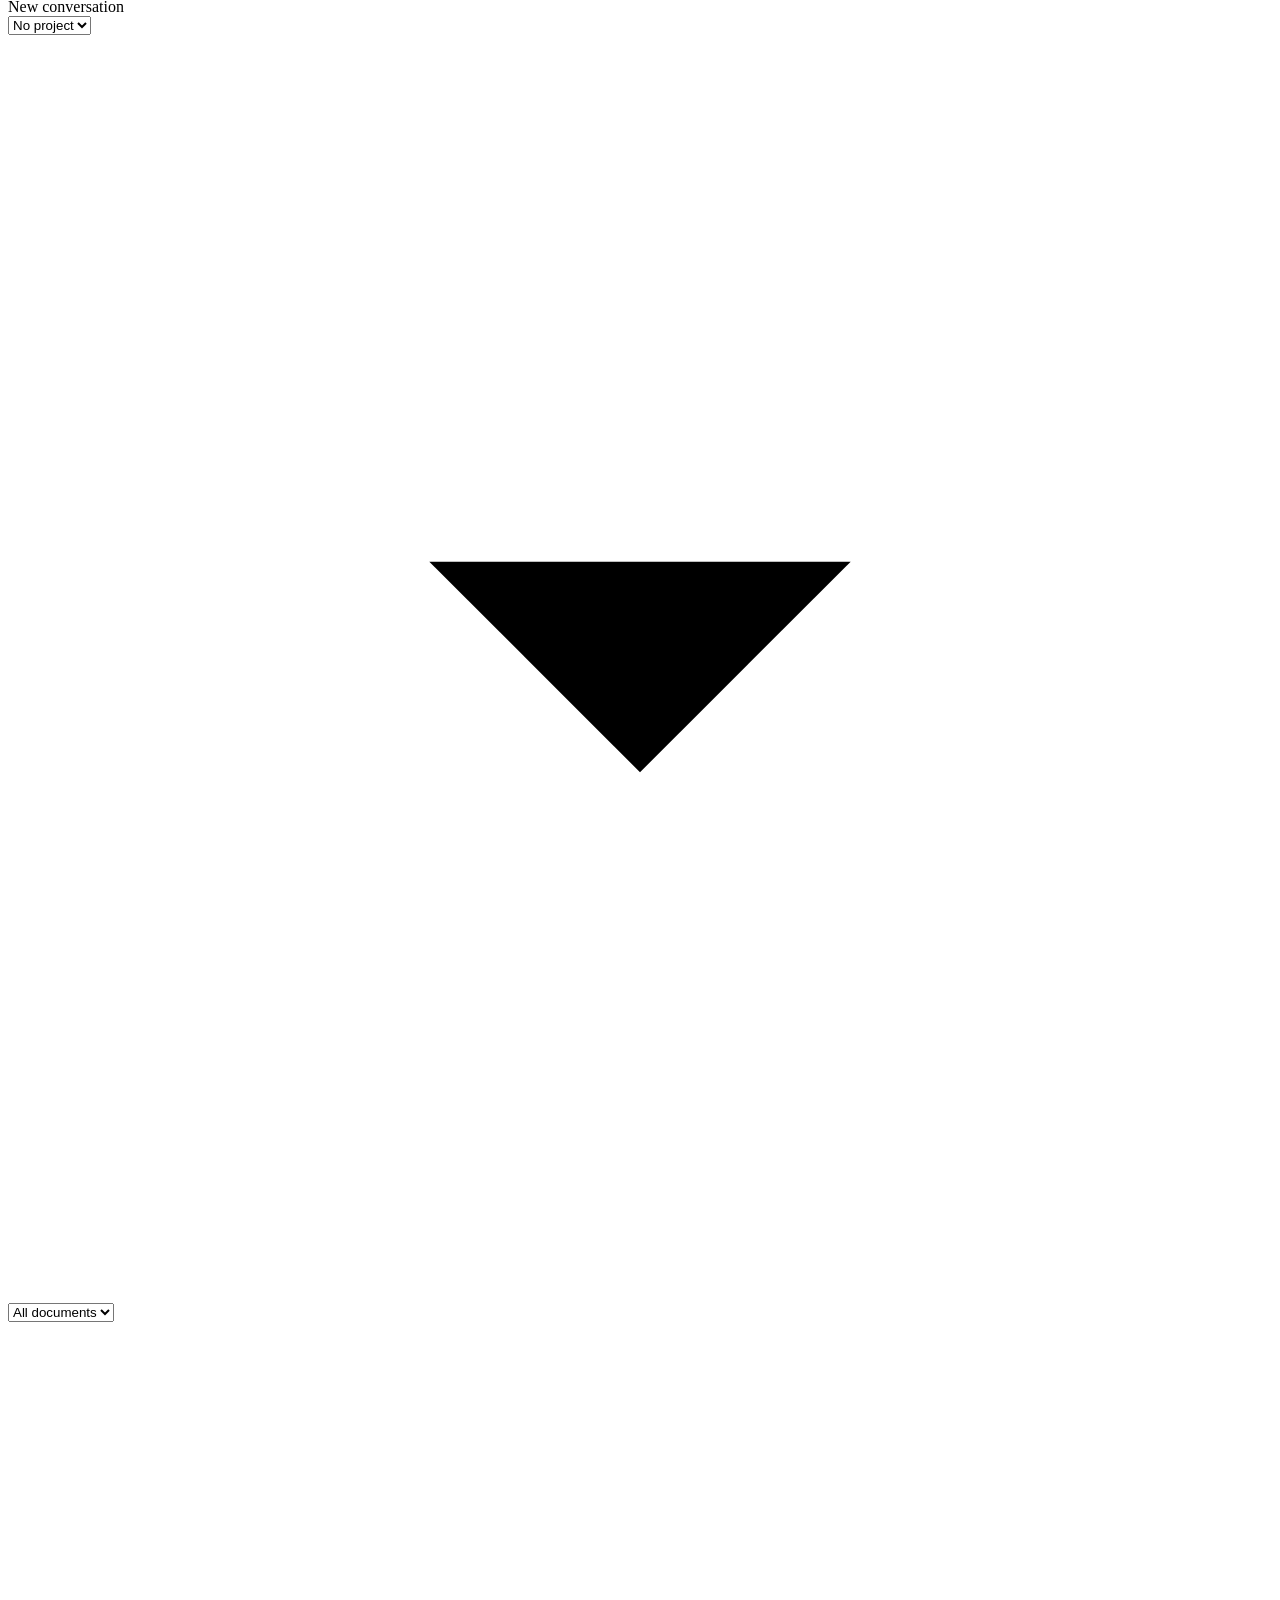
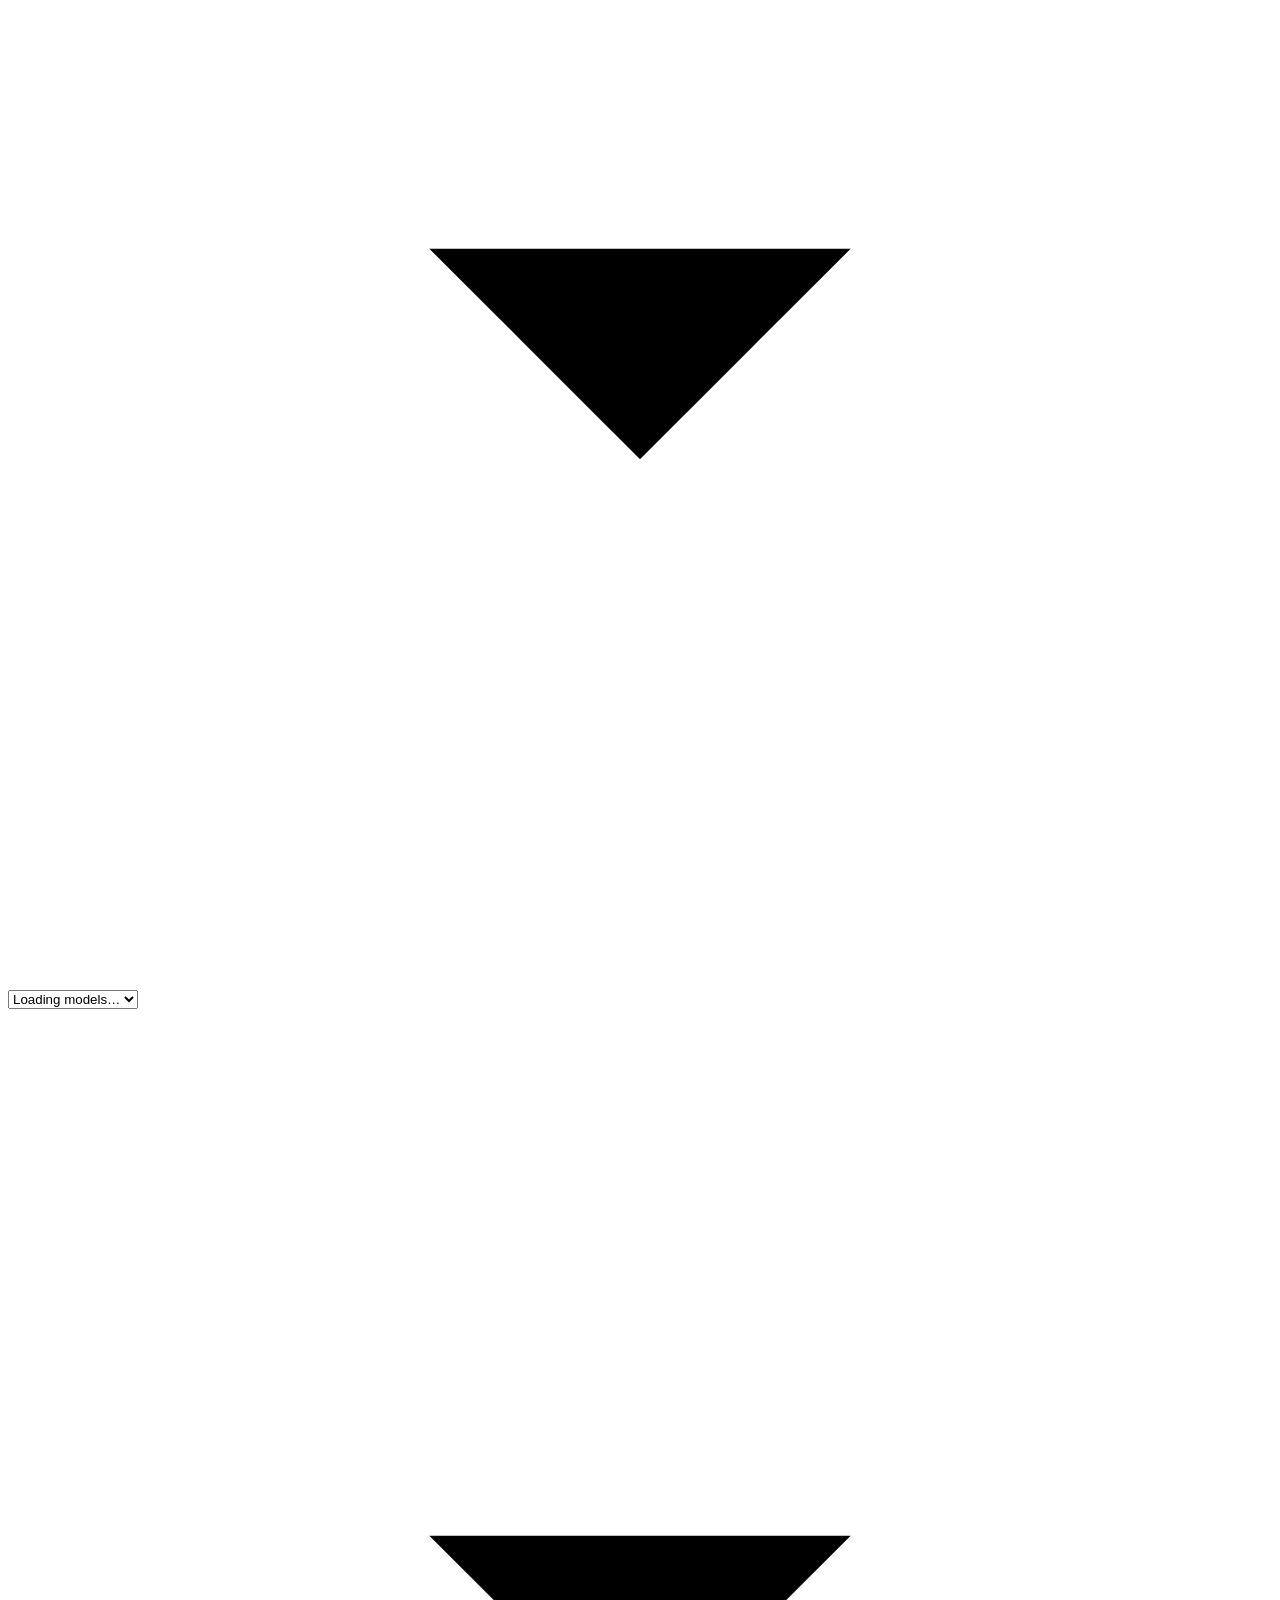
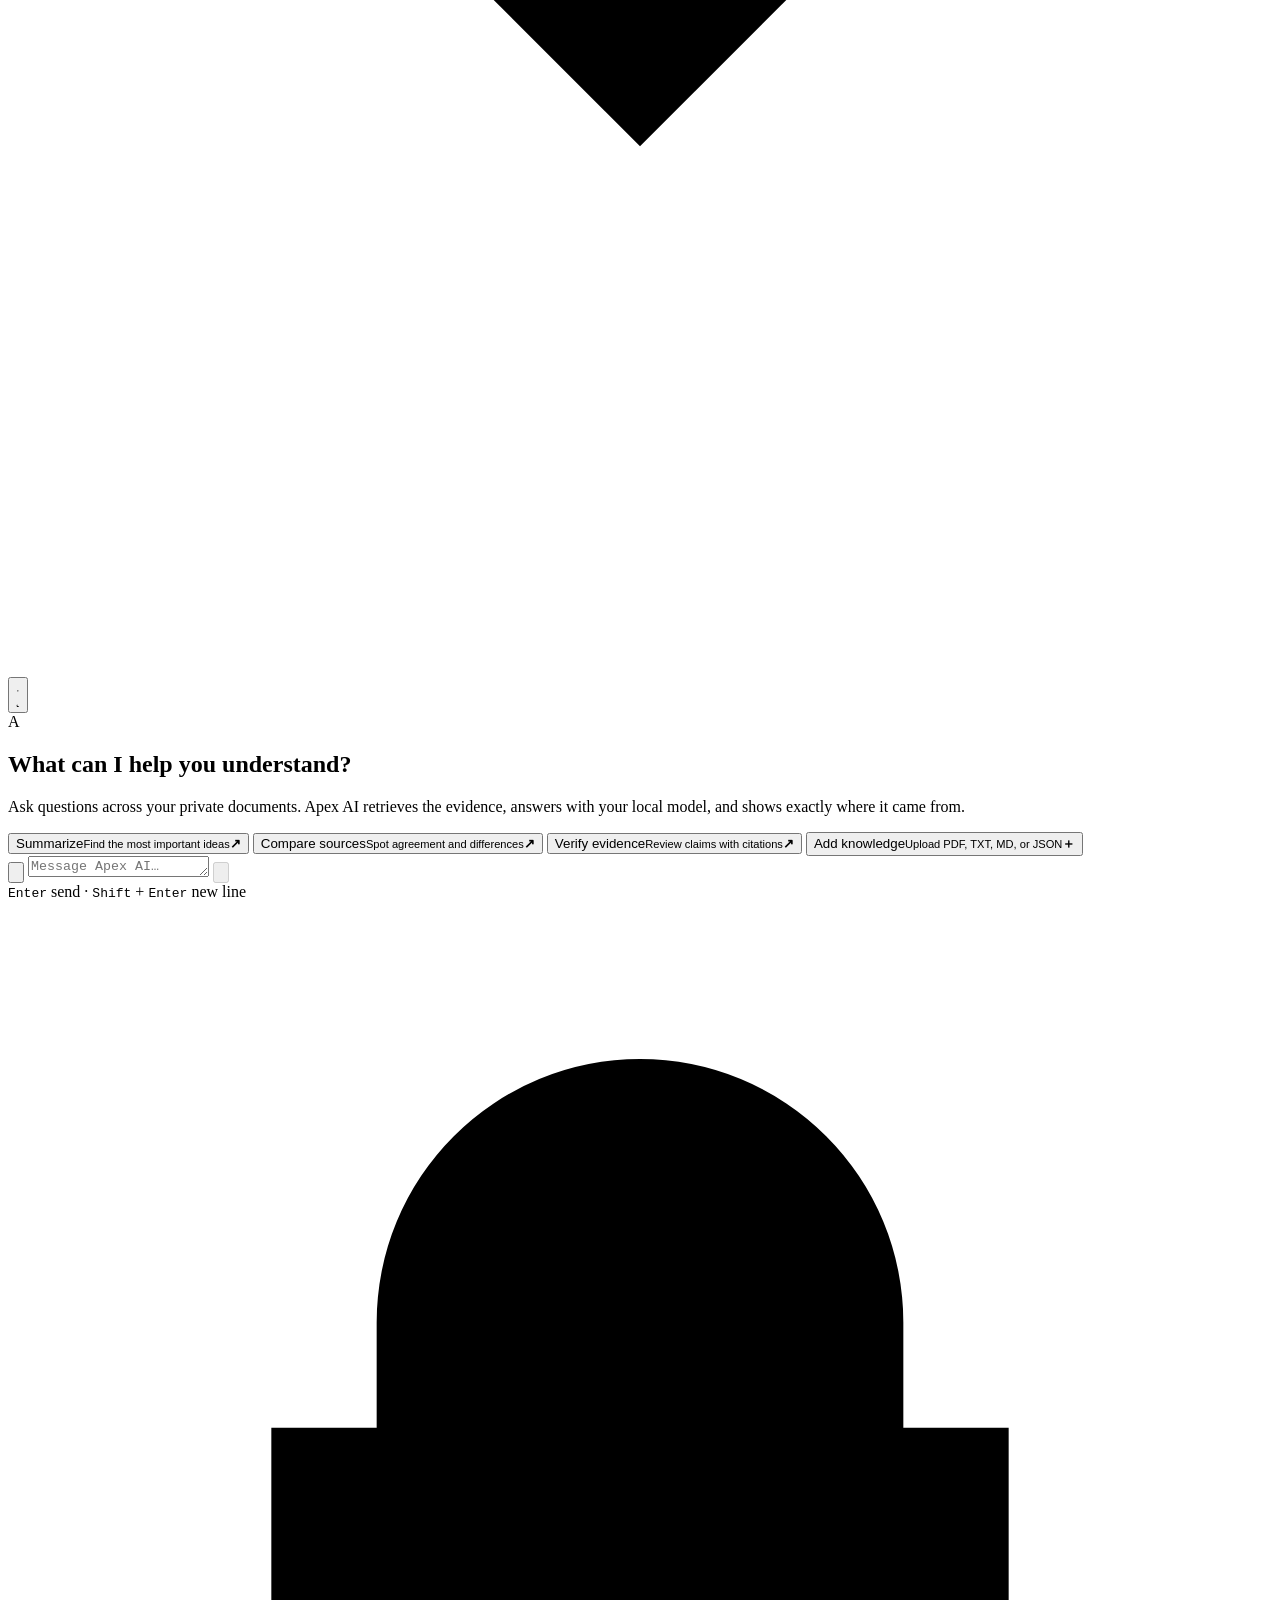
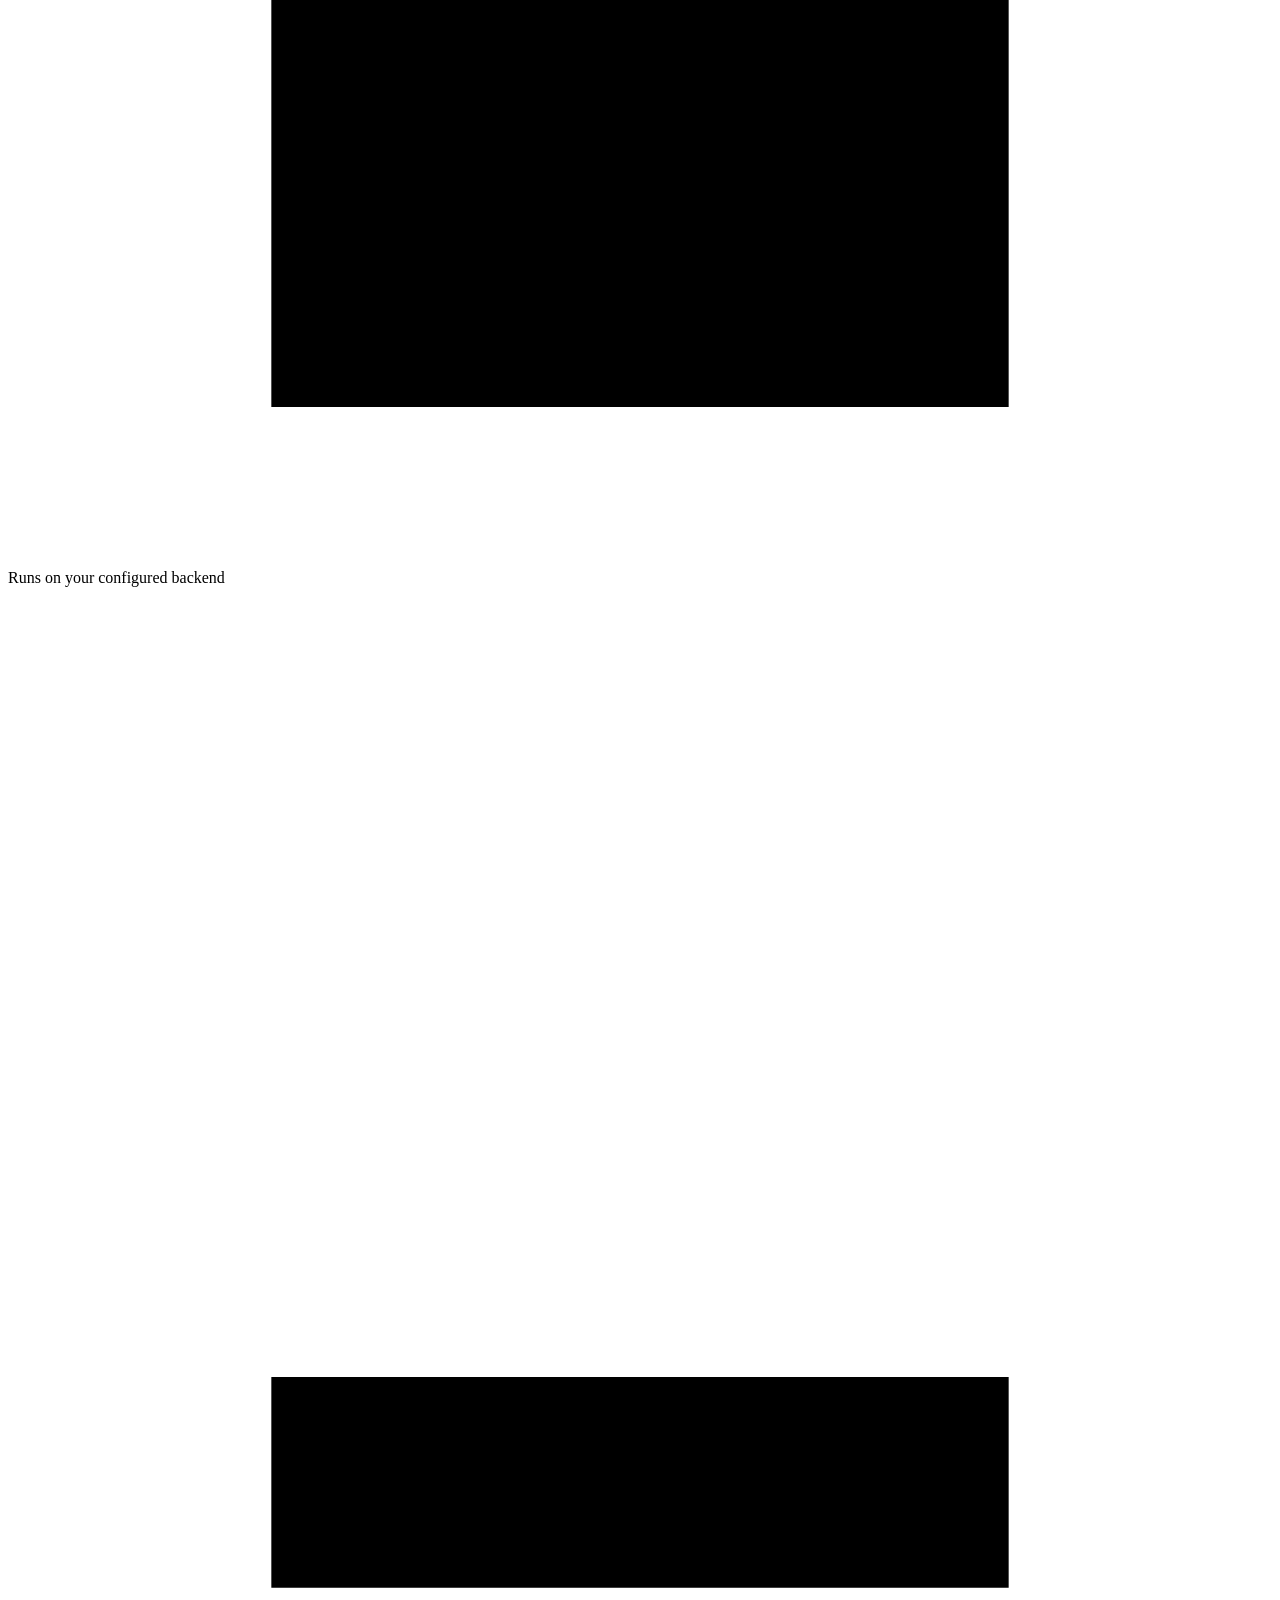
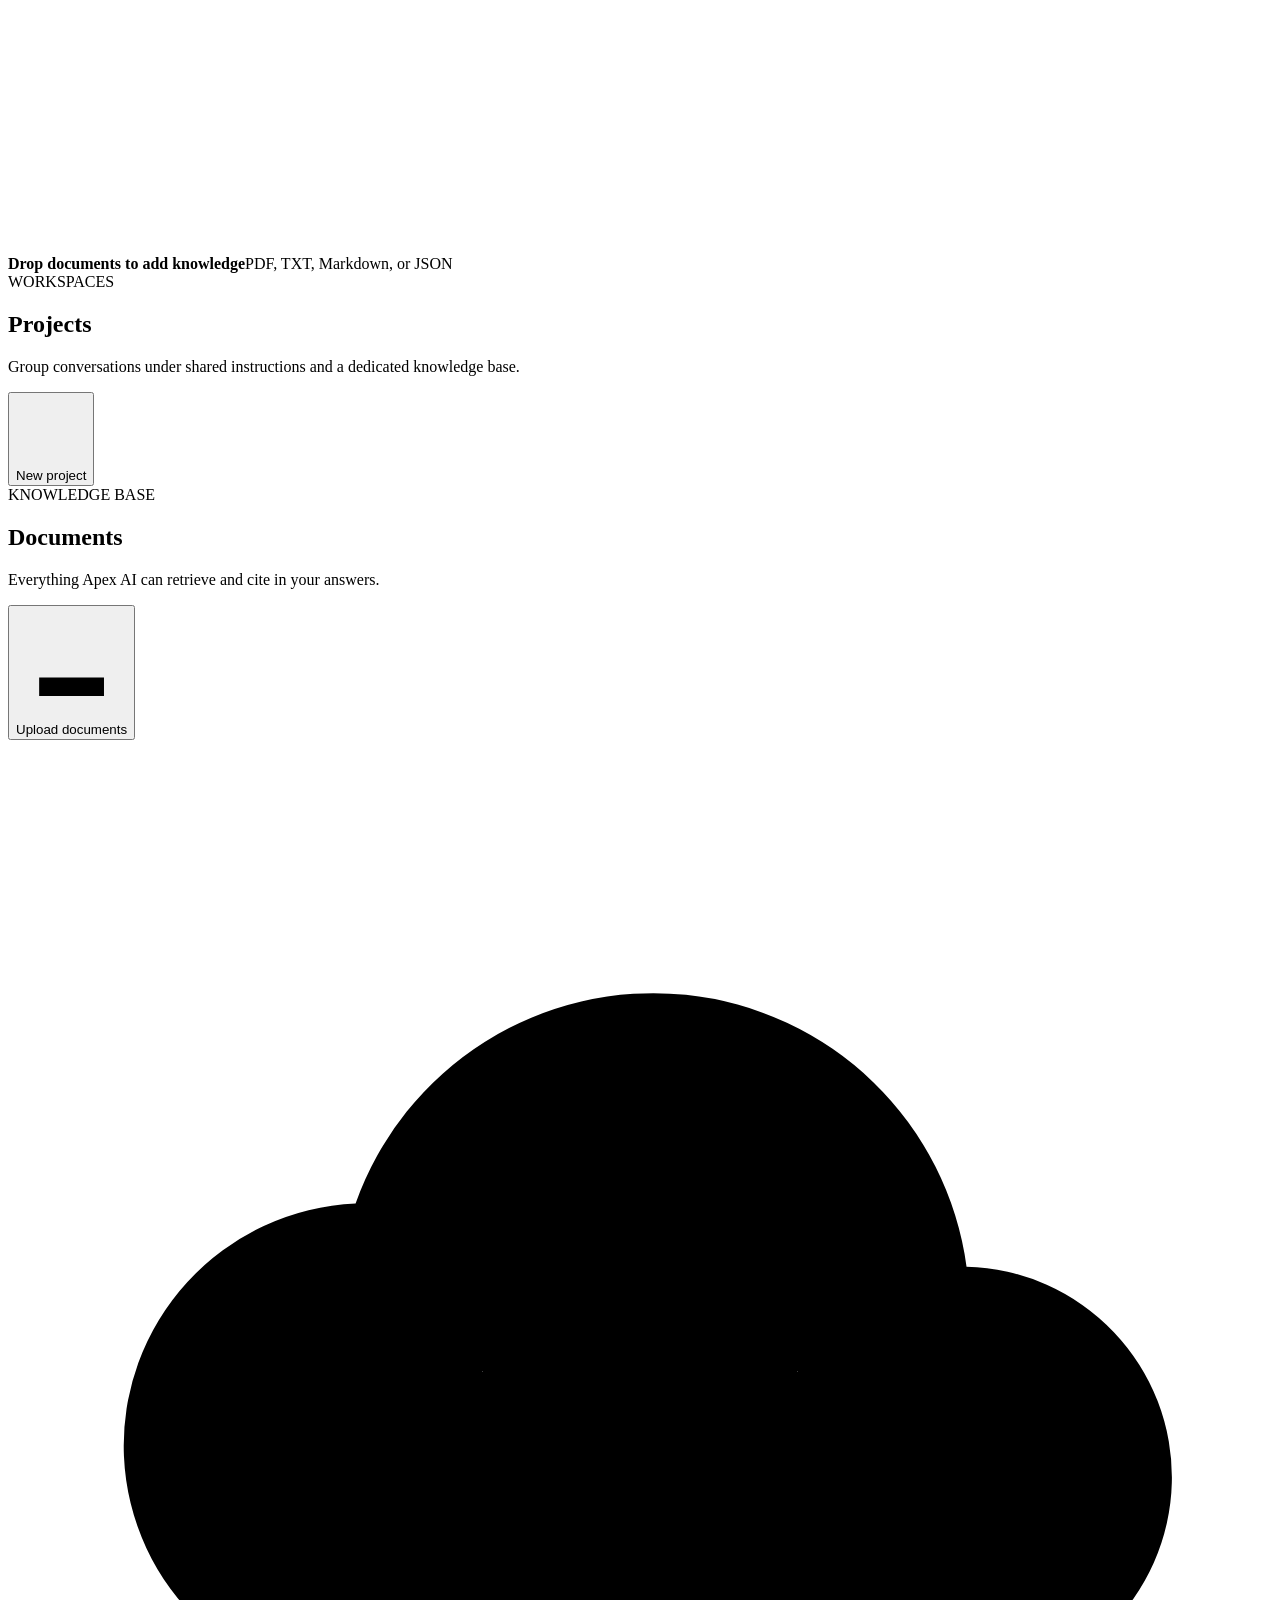
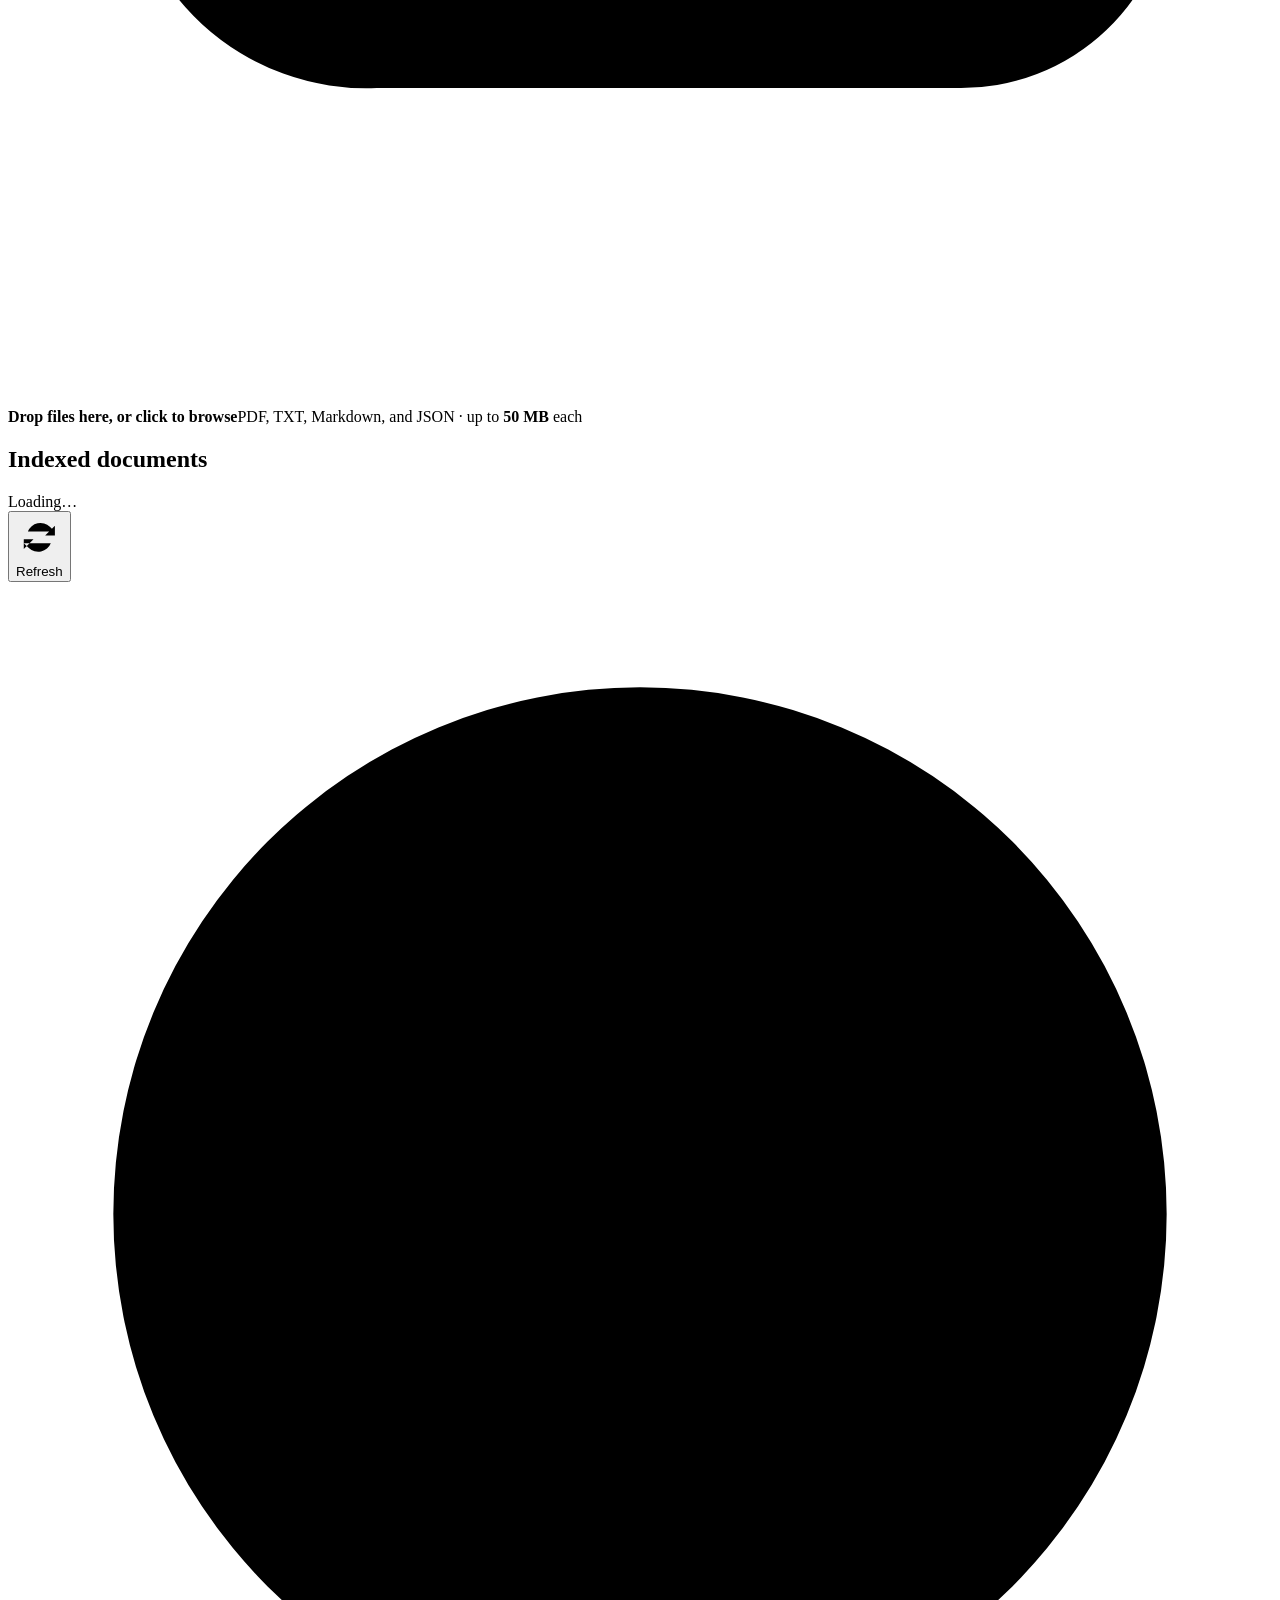
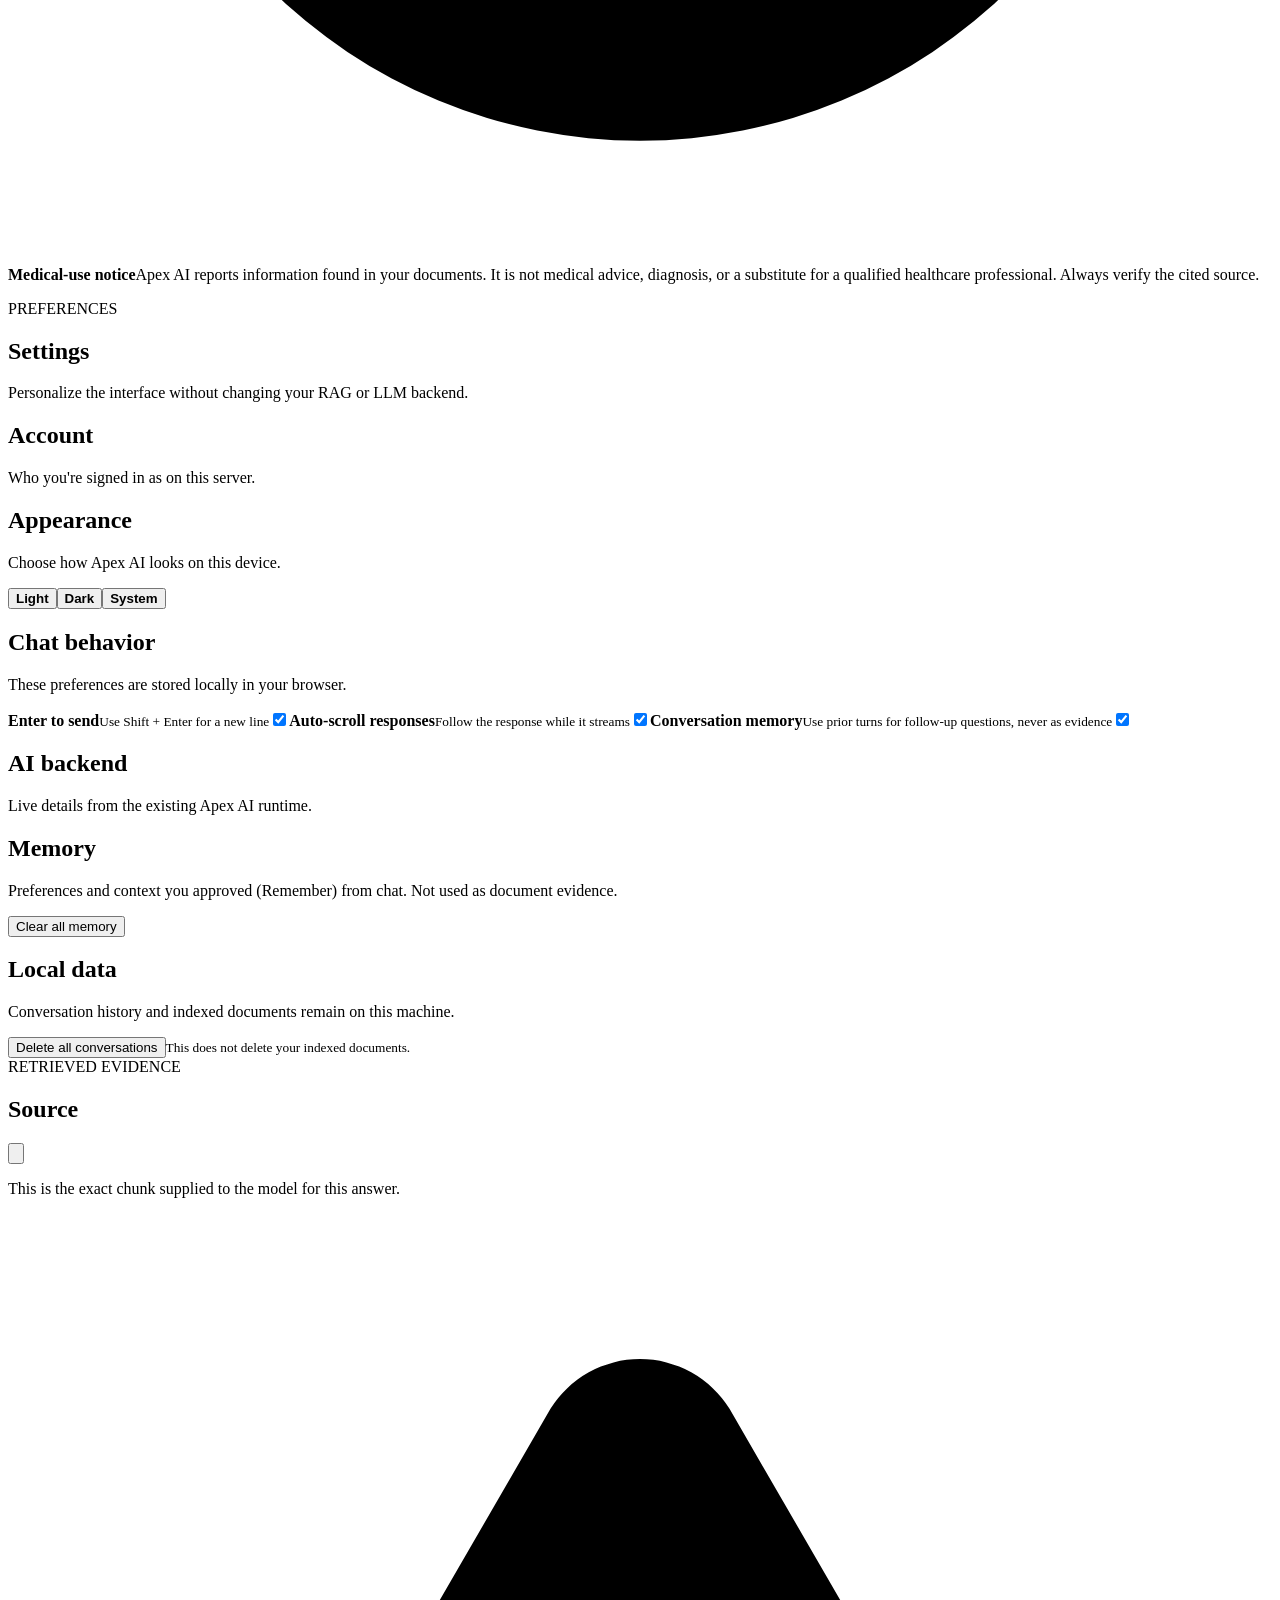
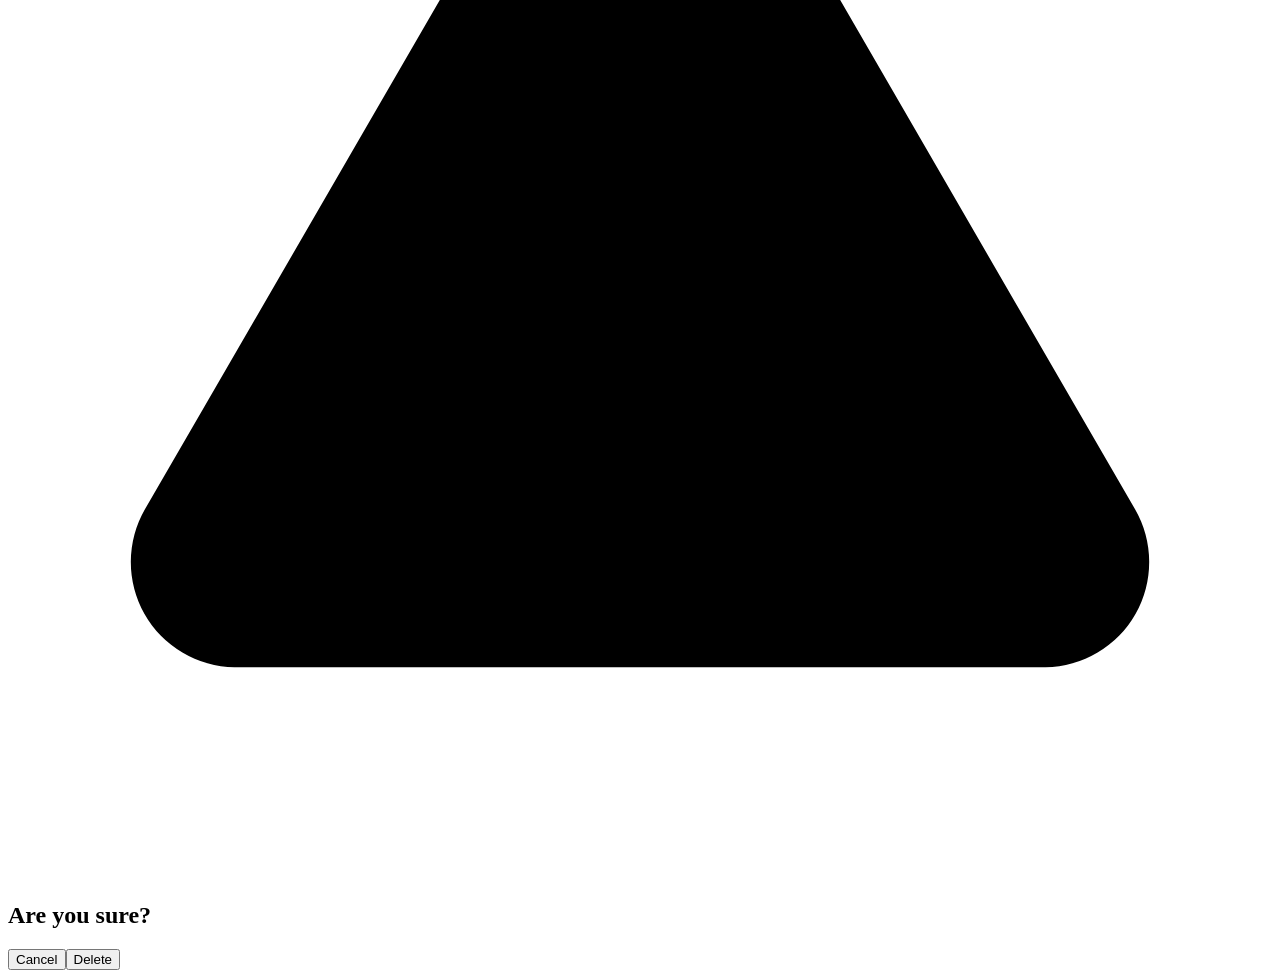
==== commit ed0fc530: "Add project workspaces with instructions and linked collections (Phase 71/72) Projects group convers" ====
--- a/apex_ai/web/templates/index.html
+++ b/apex_ai/web/templates/index.html
@@ -45,6 +45,11 @@
       <nav class="conversation-list" id="conversationList" aria-live="polite"></nav>
 
       <div class="sidebar-footer">
+        <button class="sidebar-link" data-view="projects">
+          <svg viewBox="0 0 24 24" aria-hidden="true"><path d="M3 7a2 2 0 0 1 2-2h4l2 2h8a2 2 0 0 1 2 2v8a2 2 0 0 1-2 2H5a2 2 0 0 1-2-2z"/></svg>
+          <span>Projects</span>
+          <span class="nav-badge" id="projectCount">0</span>
+        </button>
         <button class="sidebar-link" data-view="documents">
           <svg viewBox="0 0 24 24" aria-hidden="true"><path d="M4 6.5A2.5 2.5 0 0 1 6.5 4H10l2 2h5.5A2.5 2.5 0 0 1 20 8.5v8A2.5 2.5 0 0 1 17.5 19h-11A2.5 2.5 0 0 1 4 16.5z"/></svg>
           <span>Documents</span>
@@ -68,7 +73,11 @@
         </button>
         <div class="topbar-title" id="topbarTitle">New conversation</div>
         <div class="topbar-controls">
-          <label class="model-picker collection-picker" title="Scope this conversation's retrieval to one knowledge-base collection">
+          <label class="model-picker project-picker" id="conversationProjectField" title="Assign this conversation to a project - its instructions and linked knowledge base take over">
+            <select id="conversationProject" aria-label="Project"><option value="">No project</option></select>
+            <svg viewBox="0 0 24 24" aria-hidden="true"><path d="m8 10 4 4 4-4"/></svg>
+          </label>
+          <label class="model-picker collection-picker" id="conversationCollectionField" title="Scope this conversation's retrieval to one knowledge-base collection">
             <select id="conversationCollection" aria-label="Knowledge base"><option value="">All documents</option></select>
             <svg viewBox="0 0 24 24" aria-hidden="true"><path d="m8 10 4 4 4-4"/></svg>
           </label>
@@ -122,6 +131,13 @@
         <div class="drop-overlay" id="dropOverlay"><div><svg viewBox="0 0 24 24"><path d="M12 16V4m0 0L7 9m5-5 5 5M5 15v4h14v-4"/></svg><strong>Drop documents to add knowledge</strong><span>PDF, TXT, Markdown, or JSON</span></div></div>
       </section>
 
+      <section class="view page-view" id="projectsView" aria-label="Projects">
+        <div class="page-container">
+          <div class="page-heading"><div><span class="eyebrow">WORKSPACES</span><h1>Projects</h1><p>Group conversations under shared instructions and a dedicated knowledge base.</p></div><button class="primary-button" id="newProjectButton"><svg viewBox="0 0 24 24"><path d="M12 5v14M5 12h14"/></svg>New project</button></div>
+          <div class="project-list" id="projectList"></div>
+        </div>
+      </section>
+
       <section class="view page-view" id="documentsView" aria-label="Documents">
         <div class="page-container">
           <div class="page-heading"><div><span class="eyebrow">KNOWLEDGE BASE</span><h1>Documents</h1><p>Everything Apex AI can retrieve and cite in your answers.</p></div><button class="primary-button" id="pageUploadButton"><svg viewBox="0 0 24 24"><path d="M12 16V4m0 0L7 9m5-5 5 5M5 15v4h14v-4"/></svg>Upload documents</button></div>
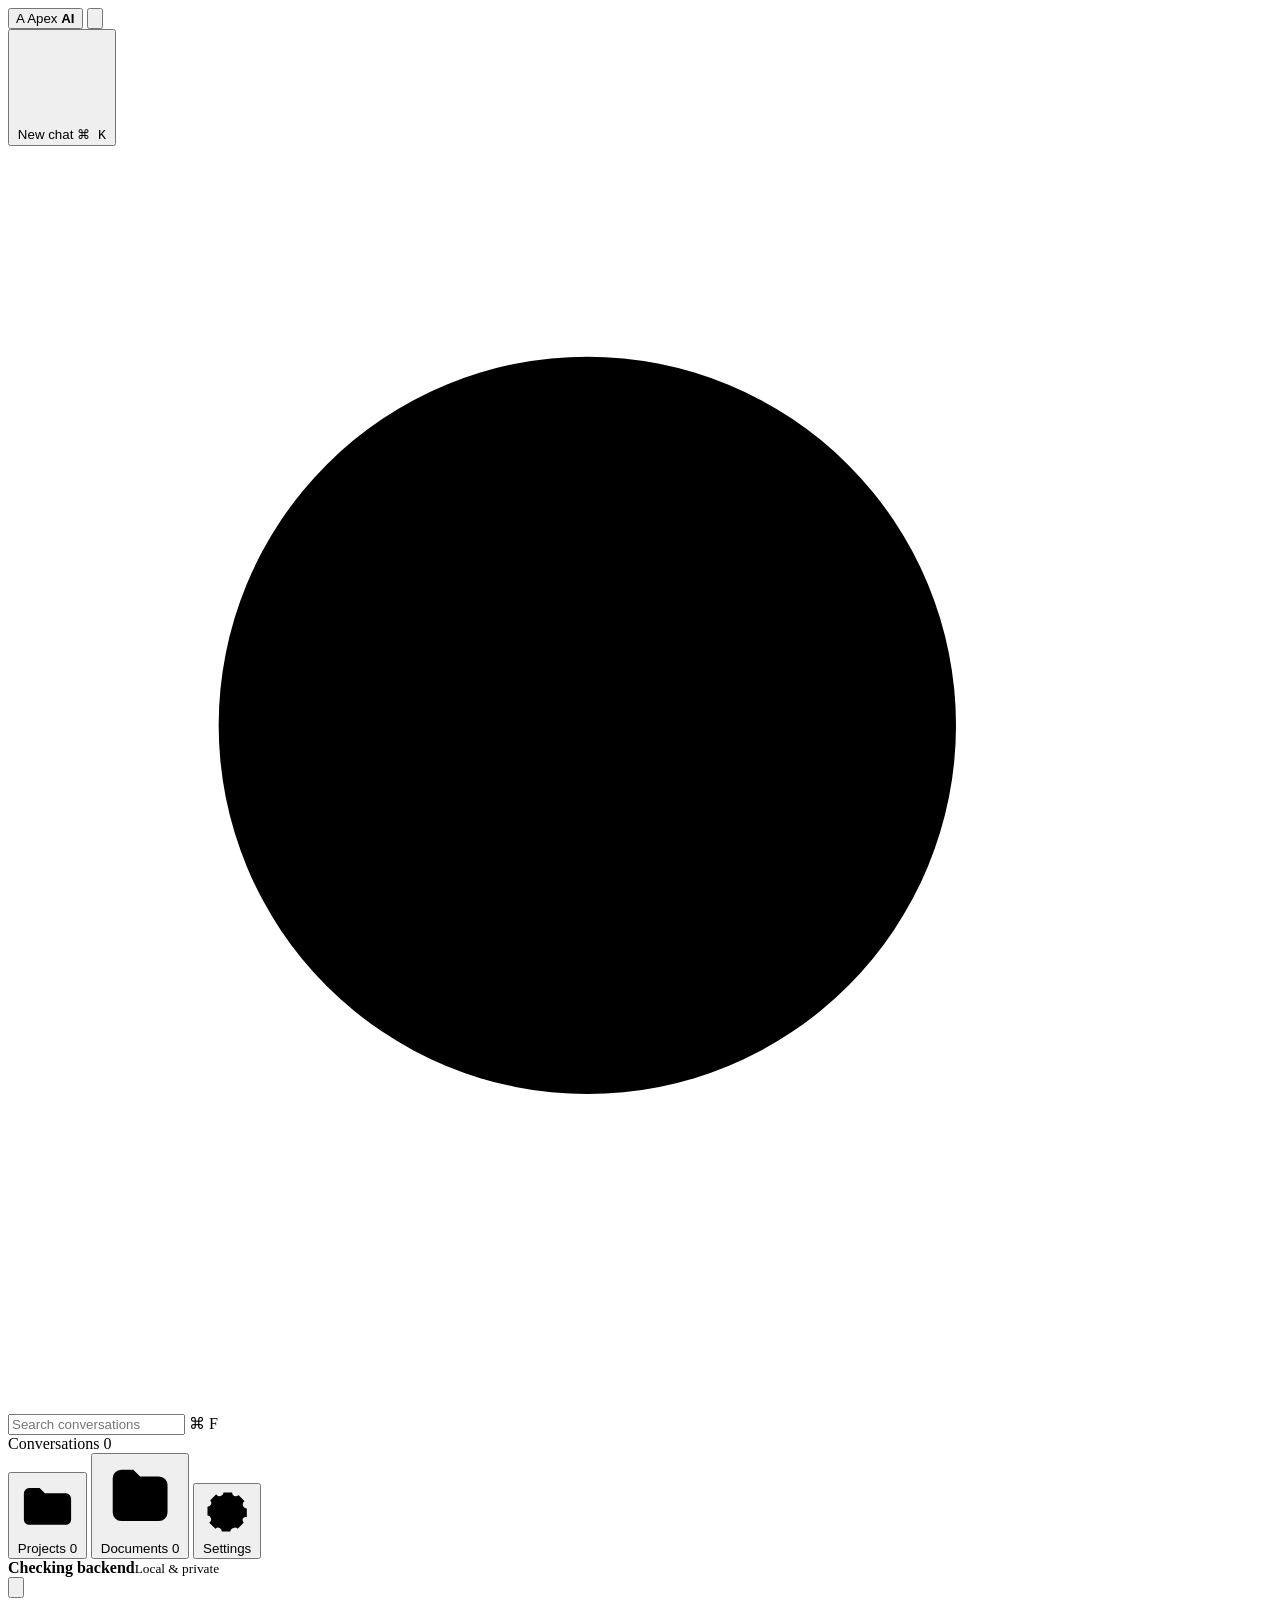
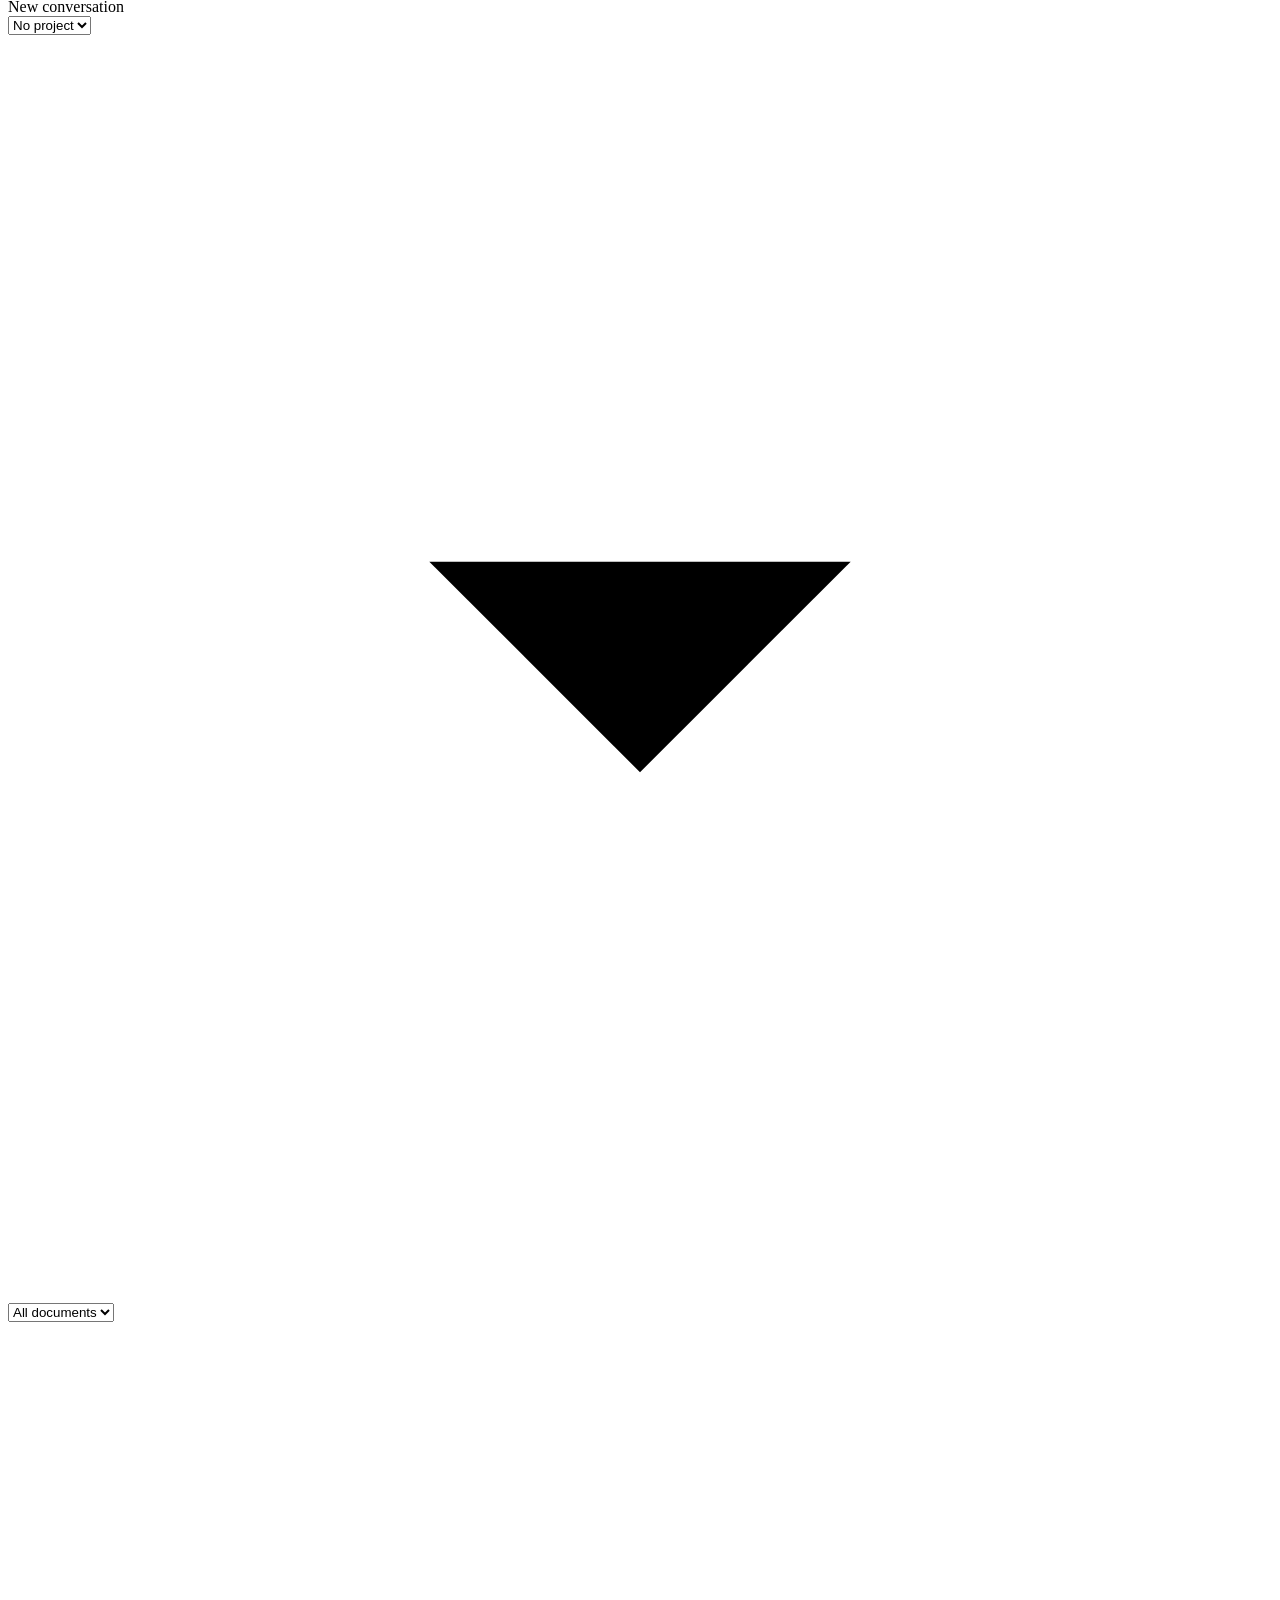
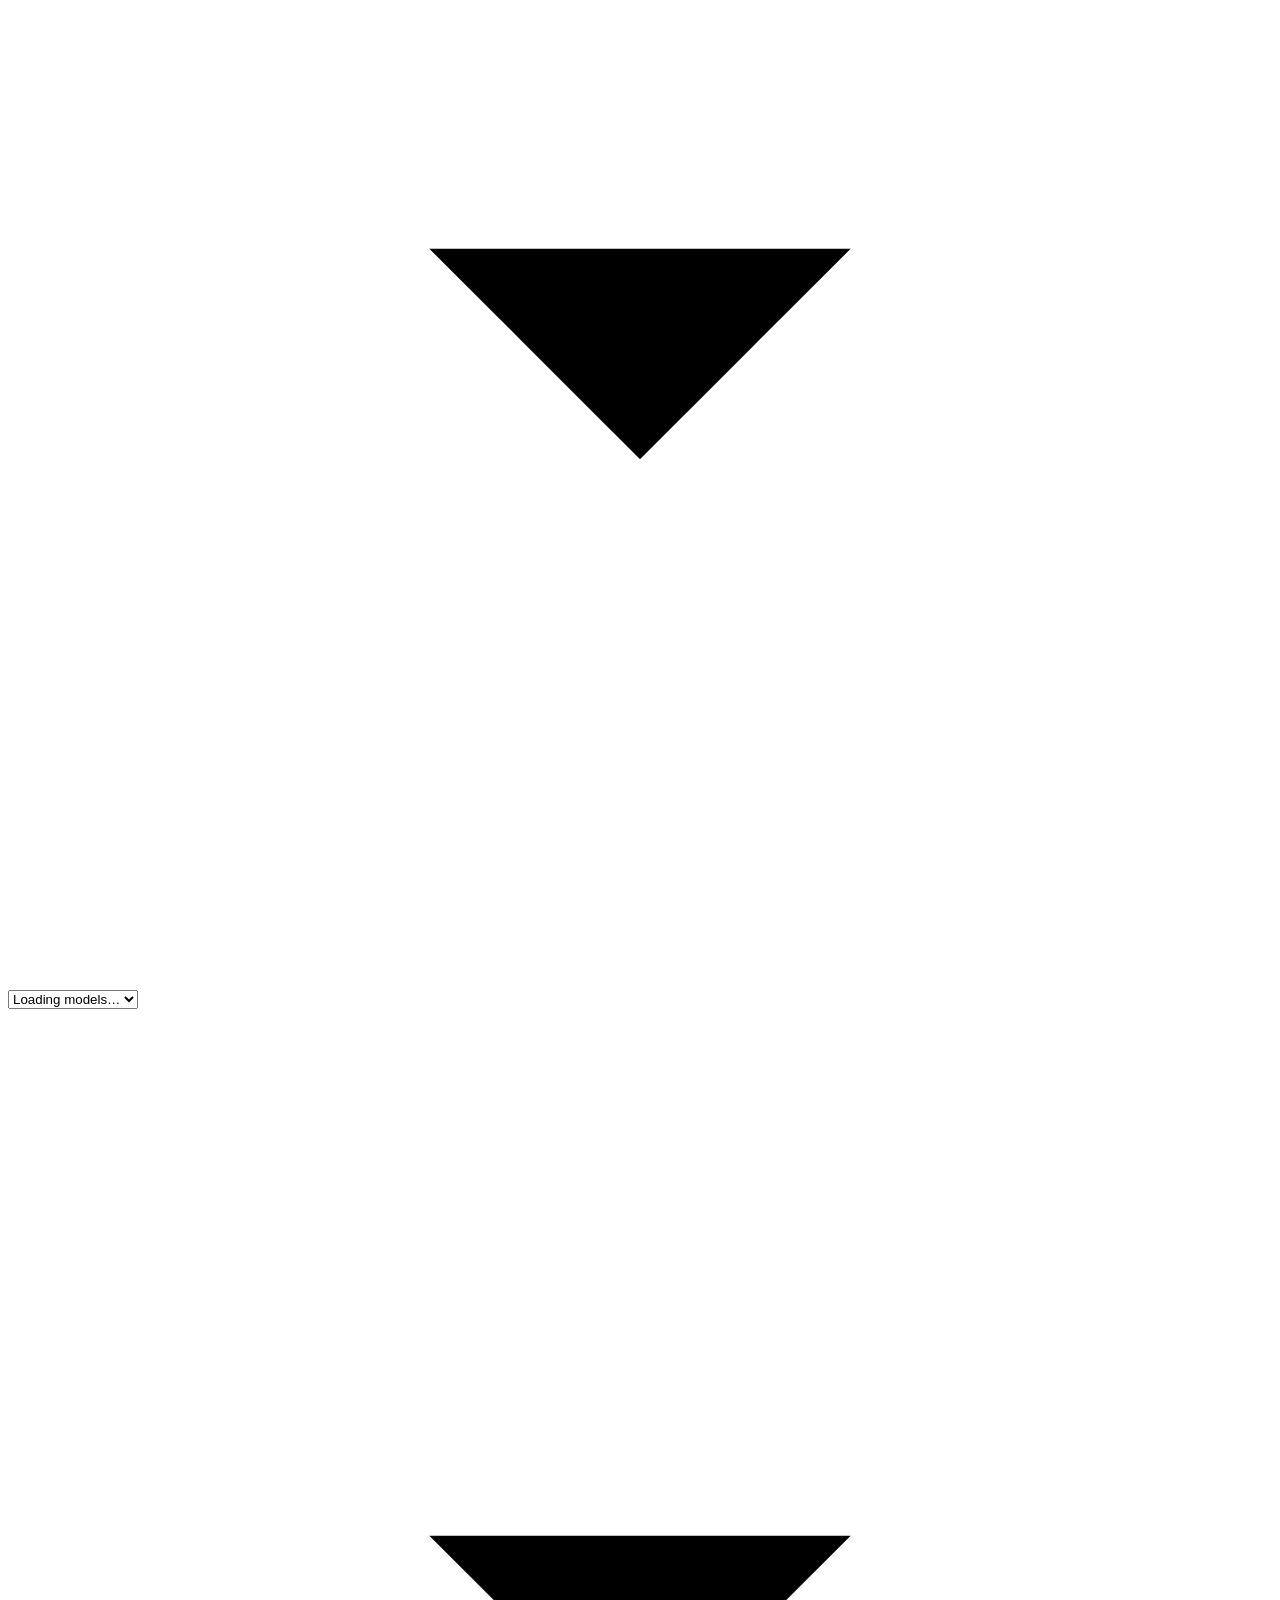
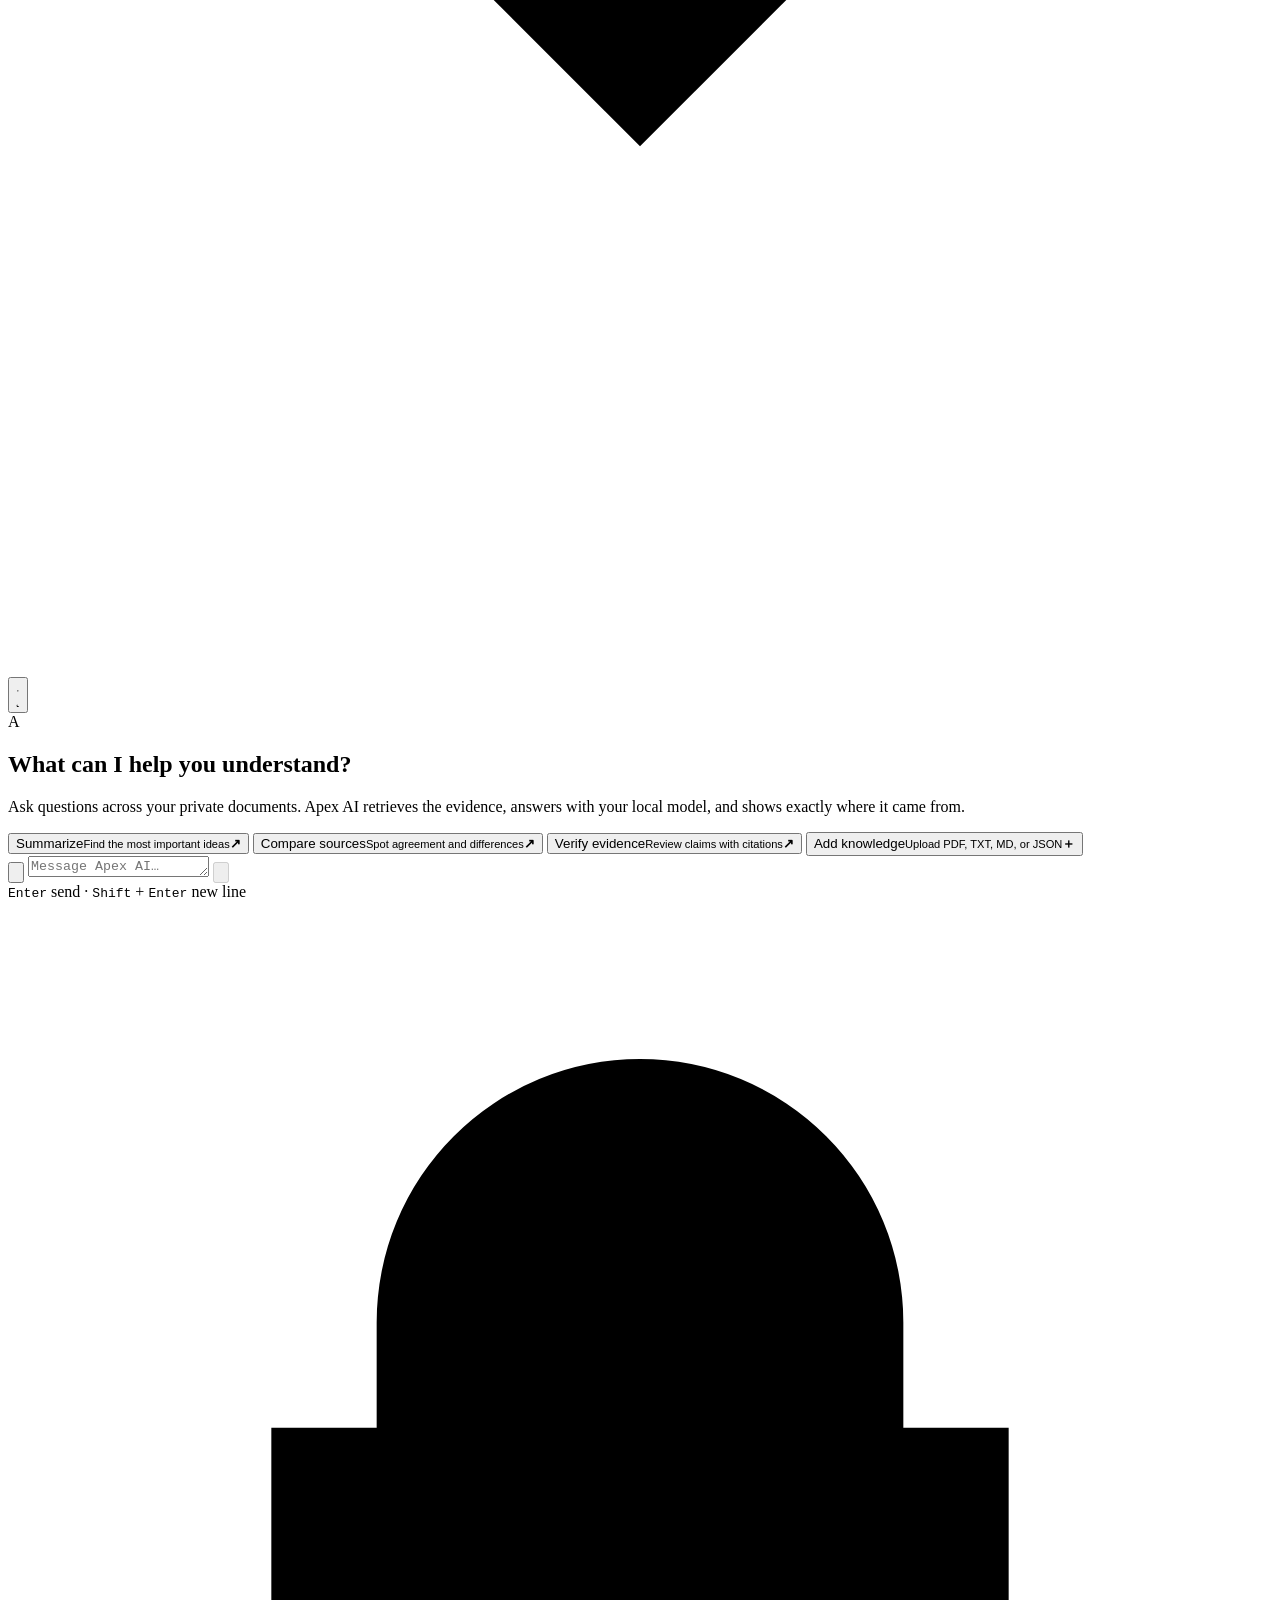
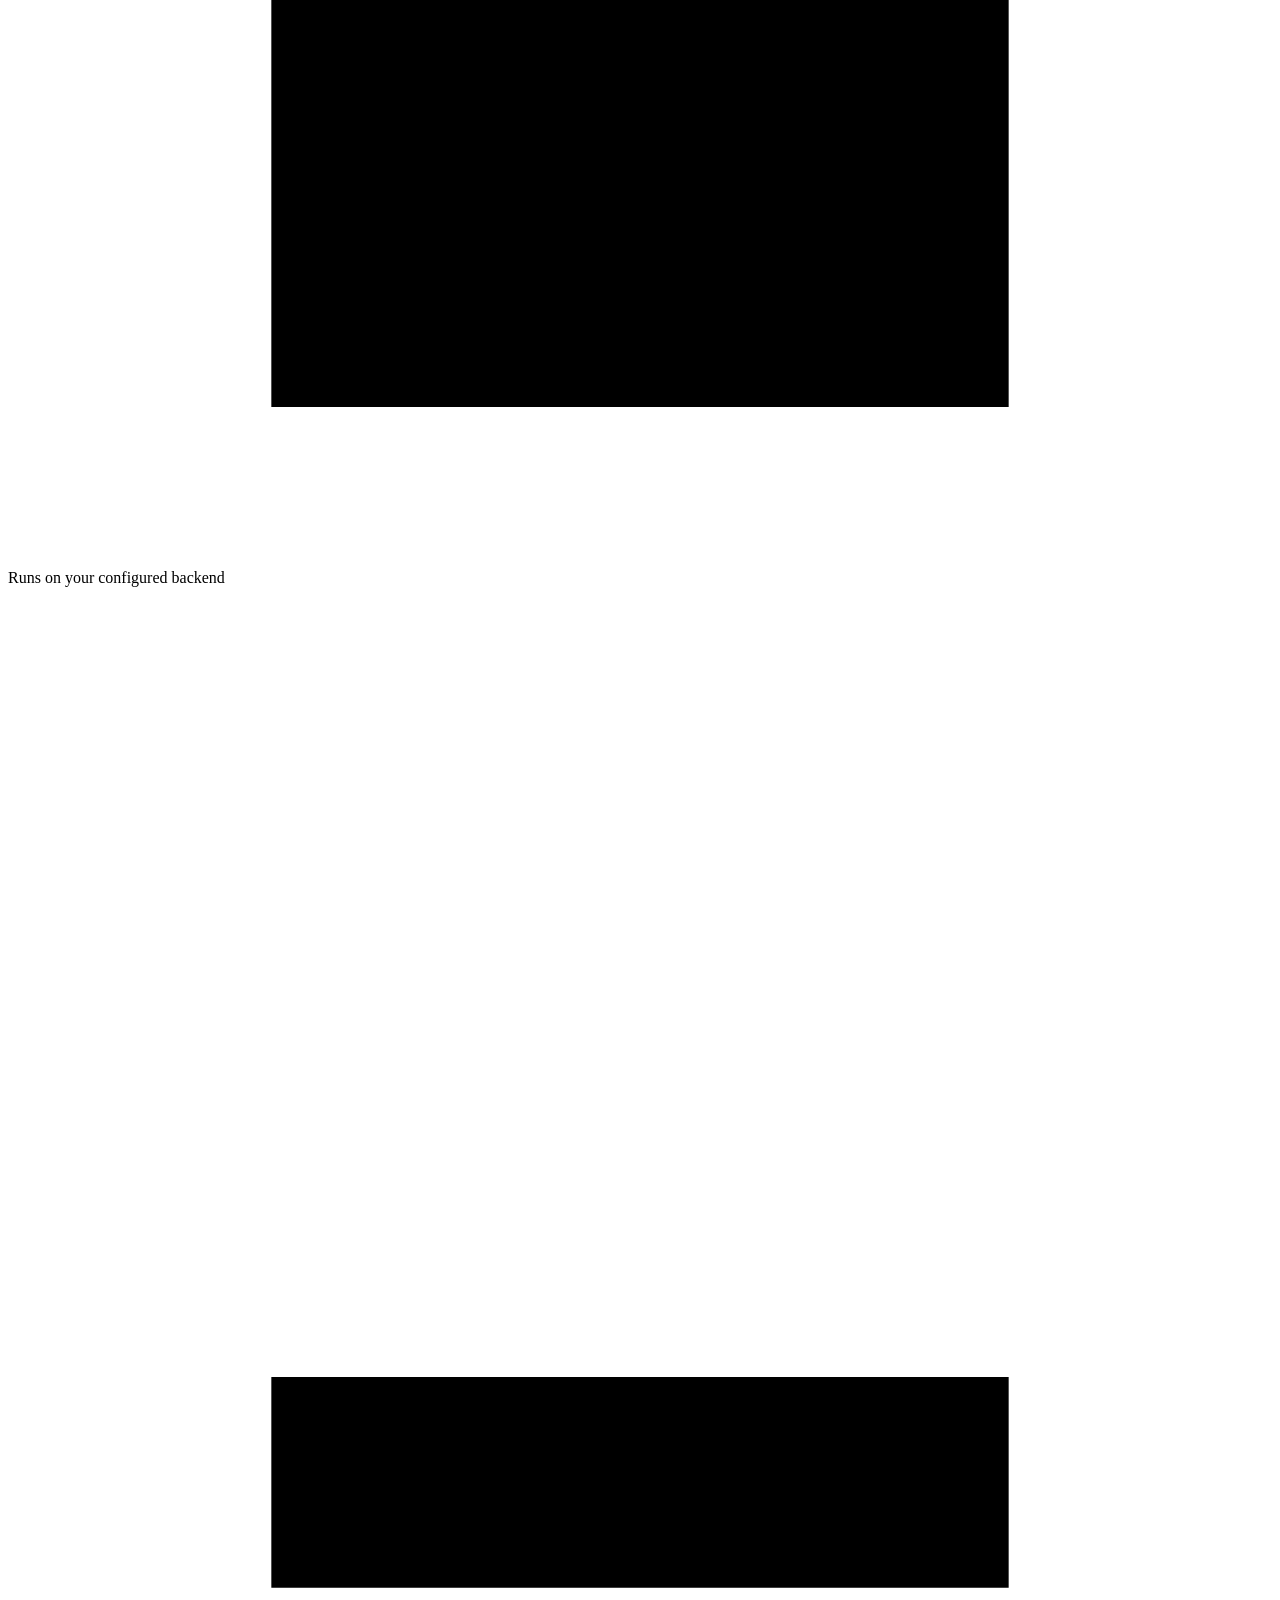
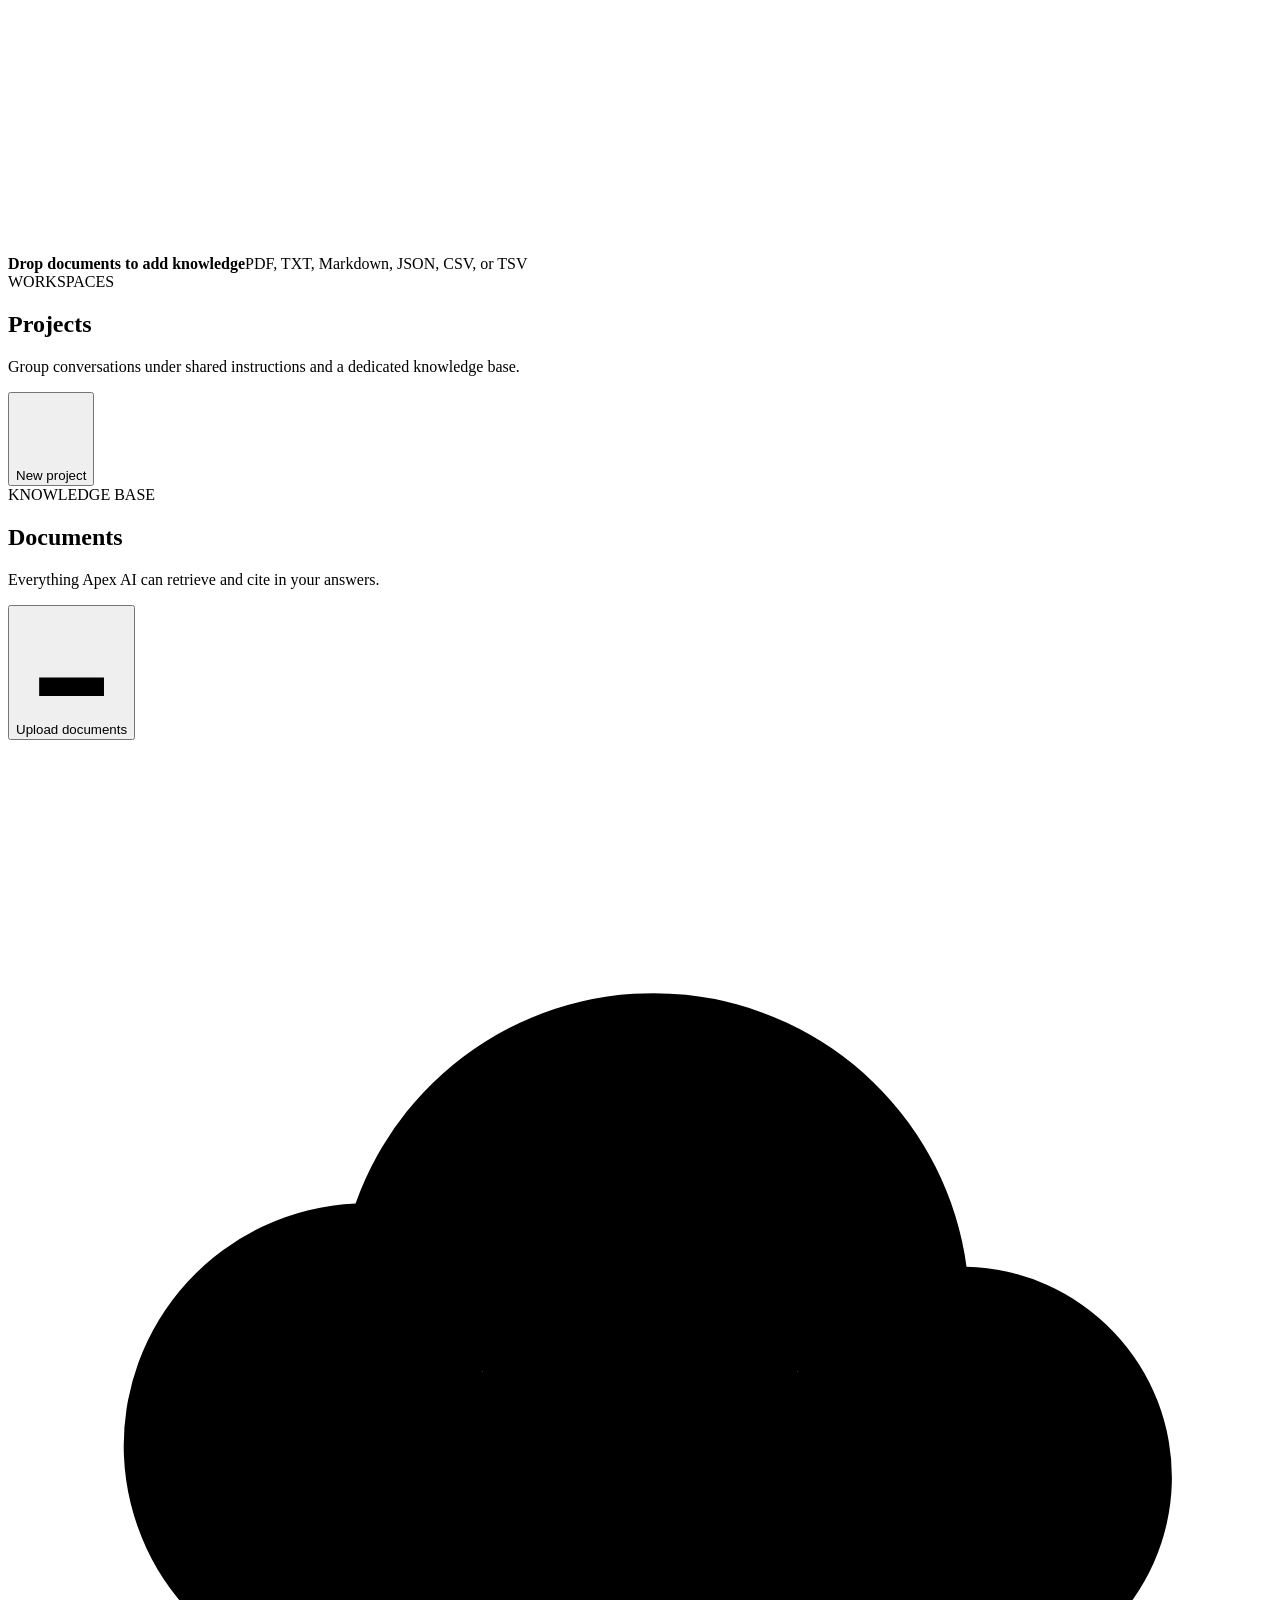
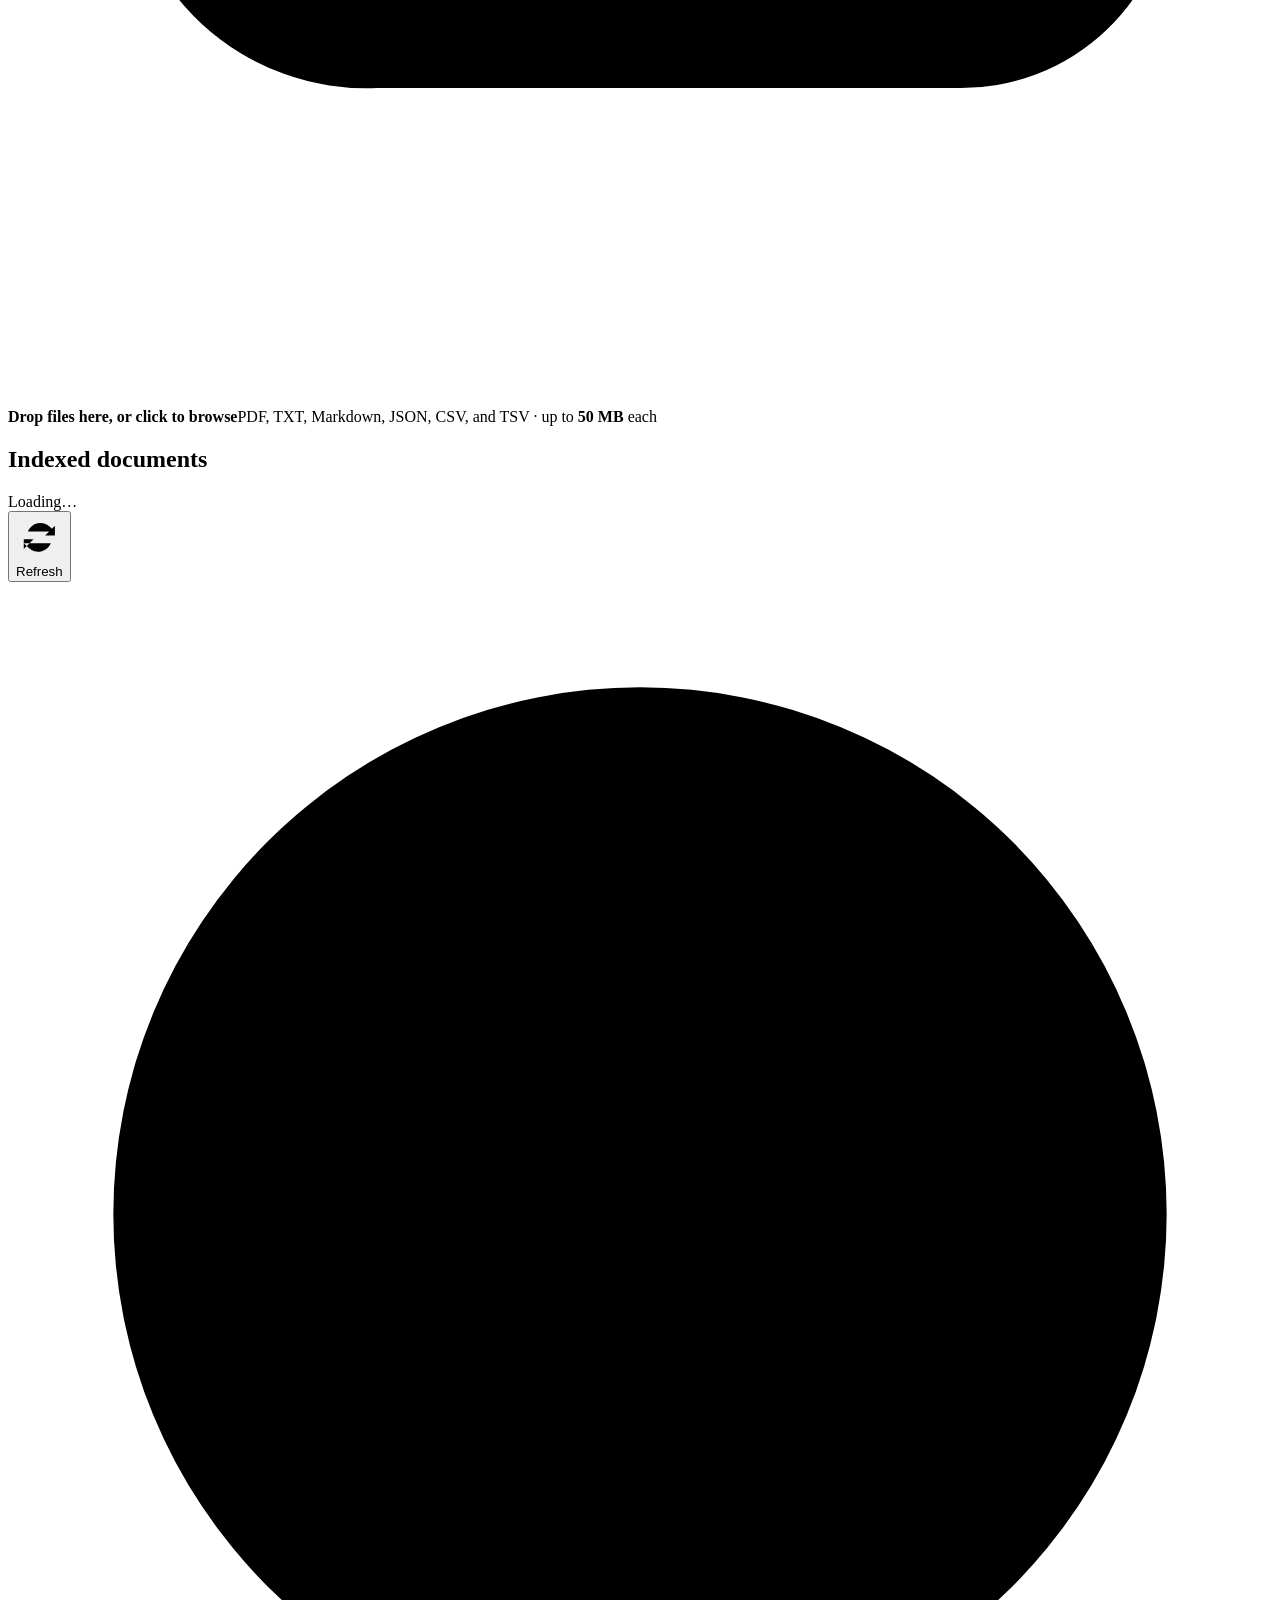
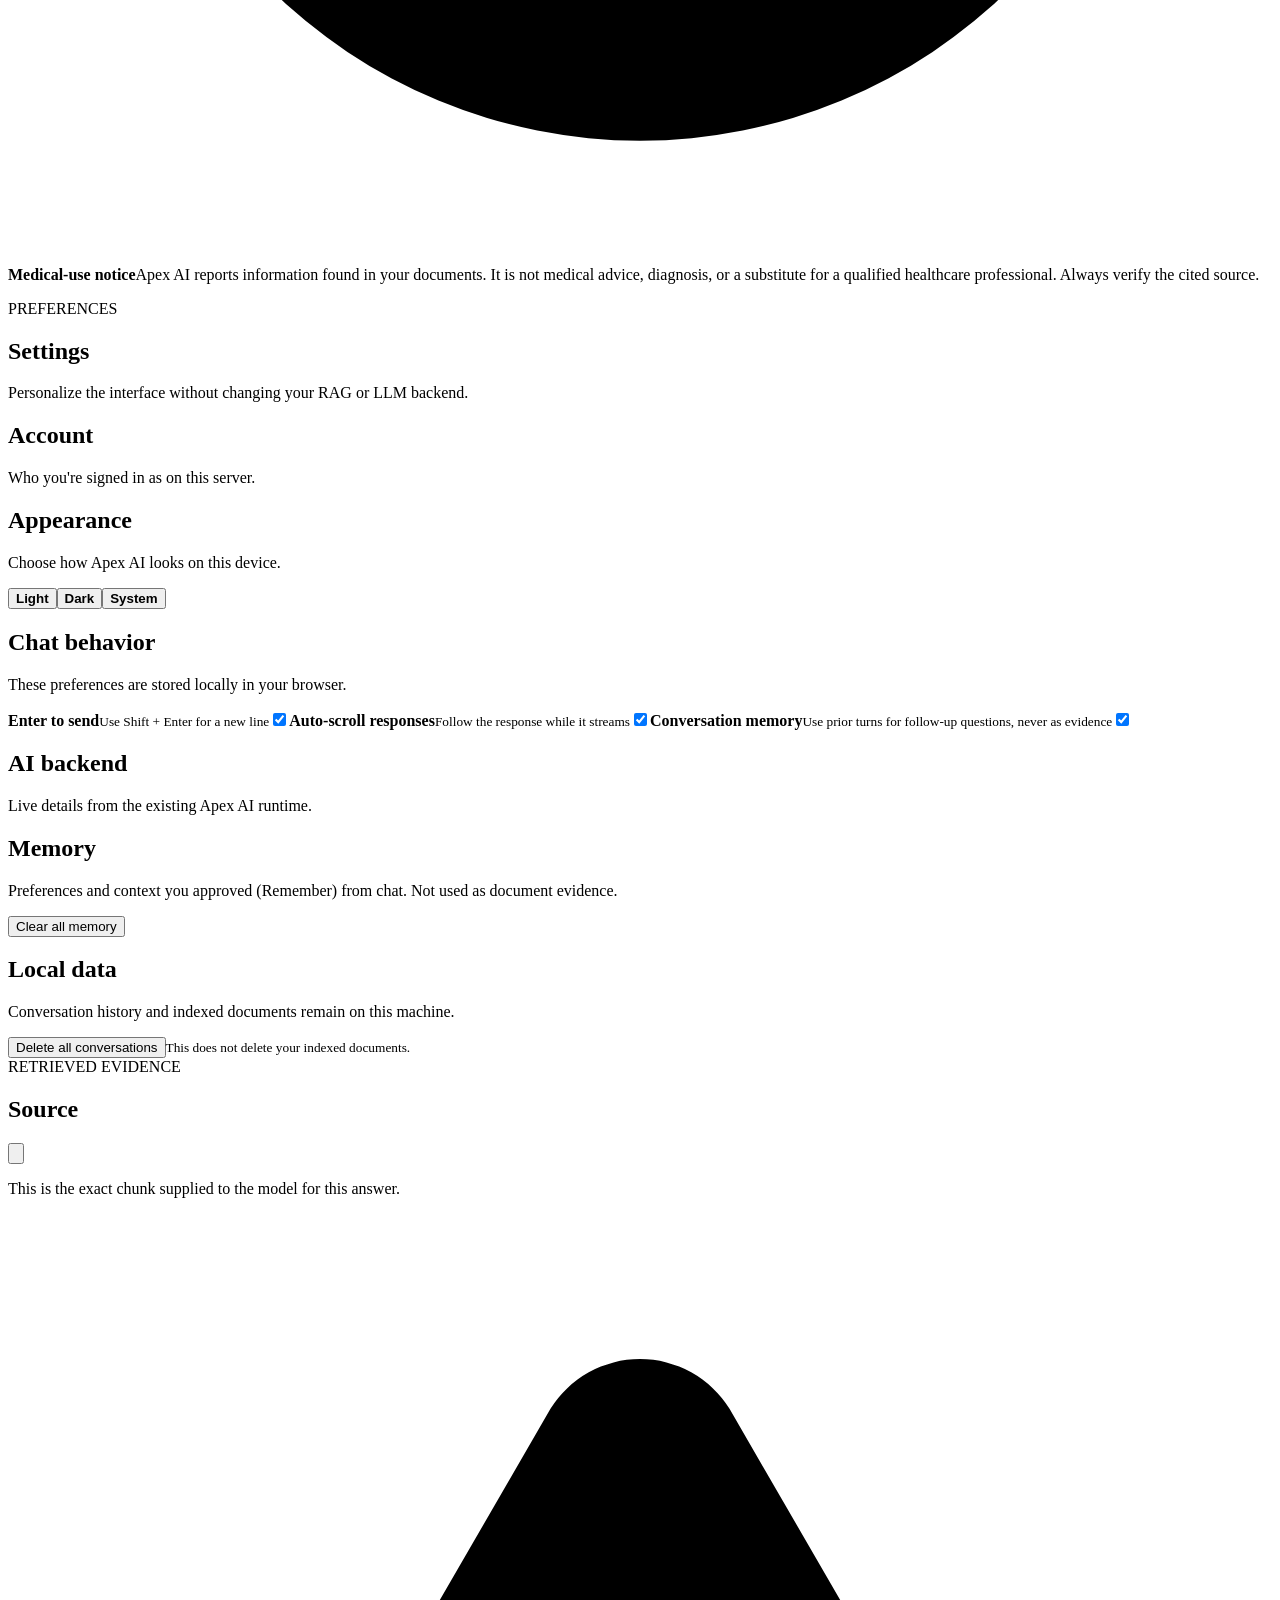
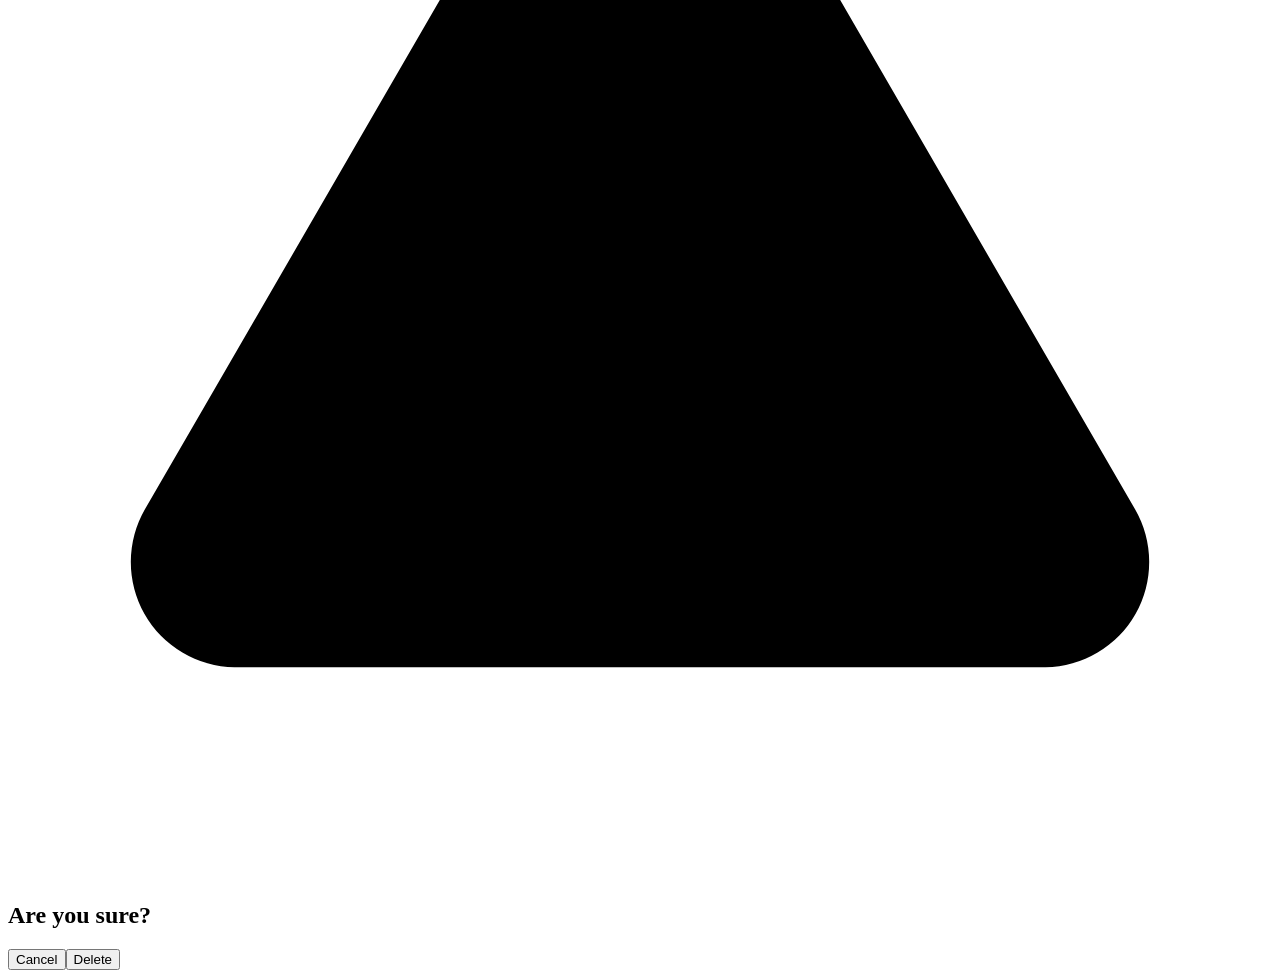
==== commit 1ebec0db: "Add real CSV/TSV document ingestion (Phase 78) CSV and TSV join PDF/TXT/Markdown/JSON as supported f" ====
--- a/apex_ai/web/templates/index.html
+++ b/apex_ai/web/templates/index.html
@@ -128,7 +128,7 @@
             <span class="privacy-note"><svg viewBox="0 0 24 24" aria-hidden="true"><path d="M7 10V8a5 5 0 0 1 10 0v2M5 10h14v11H5z"/></svg>Runs on your configured backend</span>
           </div>
         </div>
-        <div class="drop-overlay" id="dropOverlay"><div><svg viewBox="0 0 24 24"><path d="M12 16V4m0 0L7 9m5-5 5 5M5 15v4h14v-4"/></svg><strong>Drop documents to add knowledge</strong><span>PDF, TXT, Markdown, or JSON</span></div></div>
+        <div class="drop-overlay" id="dropOverlay"><div><svg viewBox="0 0 24 24"><path d="M12 16V4m0 0L7 9m5-5 5 5M5 15v4h14v-4"/></svg><strong>Drop documents to add knowledge</strong><span>PDF, TXT, Markdown, JSON, CSV, or TSV</span></div></div>
       </section>
 
       <section class="view page-view" id="projectsView" aria-label="Projects">
@@ -142,7 +142,7 @@
         <div class="page-container">
           <div class="page-heading"><div><span class="eyebrow">KNOWLEDGE BASE</span><h1>Documents</h1><p>Everything Apex AI can retrieve and cite in your answers.</p></div><button class="primary-button" id="pageUploadButton"><svg viewBox="0 0 24 24"><path d="M12 16V4m0 0L7 9m5-5 5 5M5 15v4h14v-4"/></svg>Upload documents</button></div>
           <div class="collection-filter-row" id="collectionFilterRow" role="tablist" aria-label="Filter by collection"></div>
-          <div class="upload-zone" id="documentDropZone" tabindex="0"><div class="upload-icon"><svg viewBox="0 0 24 24"><path d="M7 18a4.6 4.6 0 0 1-.4-9.2A6 6 0 0 1 18.2 10 4 4 0 0 1 18 18M12 16V9m0 0-3 3m3-3 3 3"/></svg></div><strong>Drop files here, or click to browse</strong><span>PDF, TXT, Markdown, and JSON · up to <b id="uploadLimit">50 MB</b> each<br><span id="uploadCollectionNote"></span></span></div>
+          <div class="upload-zone" id="documentDropZone" tabindex="0"><div class="upload-icon"><svg viewBox="0 0 24 24"><path d="M7 18a4.6 4.6 0 0 1-.4-9.2A6 6 0 0 1 18.2 10 4 4 0 0 1 18 18M12 16V9m0 0-3 3m3-3 3 3"/></svg></div><strong>Drop files here, or click to browse</strong><span>PDF, TXT, Markdown, JSON, CSV, and TSV · up to <b id="uploadLimit">50 MB</b> each<br><span id="uploadCollectionNote"></span></span></div>
           <div class="section-header"><div><h2>Indexed documents</h2><span id="librarySummary">Loading…</span></div><button class="quiet-button" id="refreshDocuments"><svg viewBox="0 0 24 24"><path d="M20 6v5h-5M4 18v-5h5M6.1 9a7 7 0 0 1 11.3-2.5L20 9M4 15l2.6 2.5A7 7 0 0 0 17.9 15"/></svg>Refresh</button></div>
           <div class="document-library" id="documentLibrary"></div>
           <div class="medical-notice"><svg viewBox="0 0 24 24"><path d="M12 22a10 10 0 1 0 0-20 10 10 0 0 0 0 20zM12 10v6M12 7h.01"/></svg><p><strong>Medical-use notice</strong>Apex AI reports information found in your documents. It is not medical advice, diagnosis, or a substitute for a qualified healthcare professional. Always verify the cited source.</p></div>
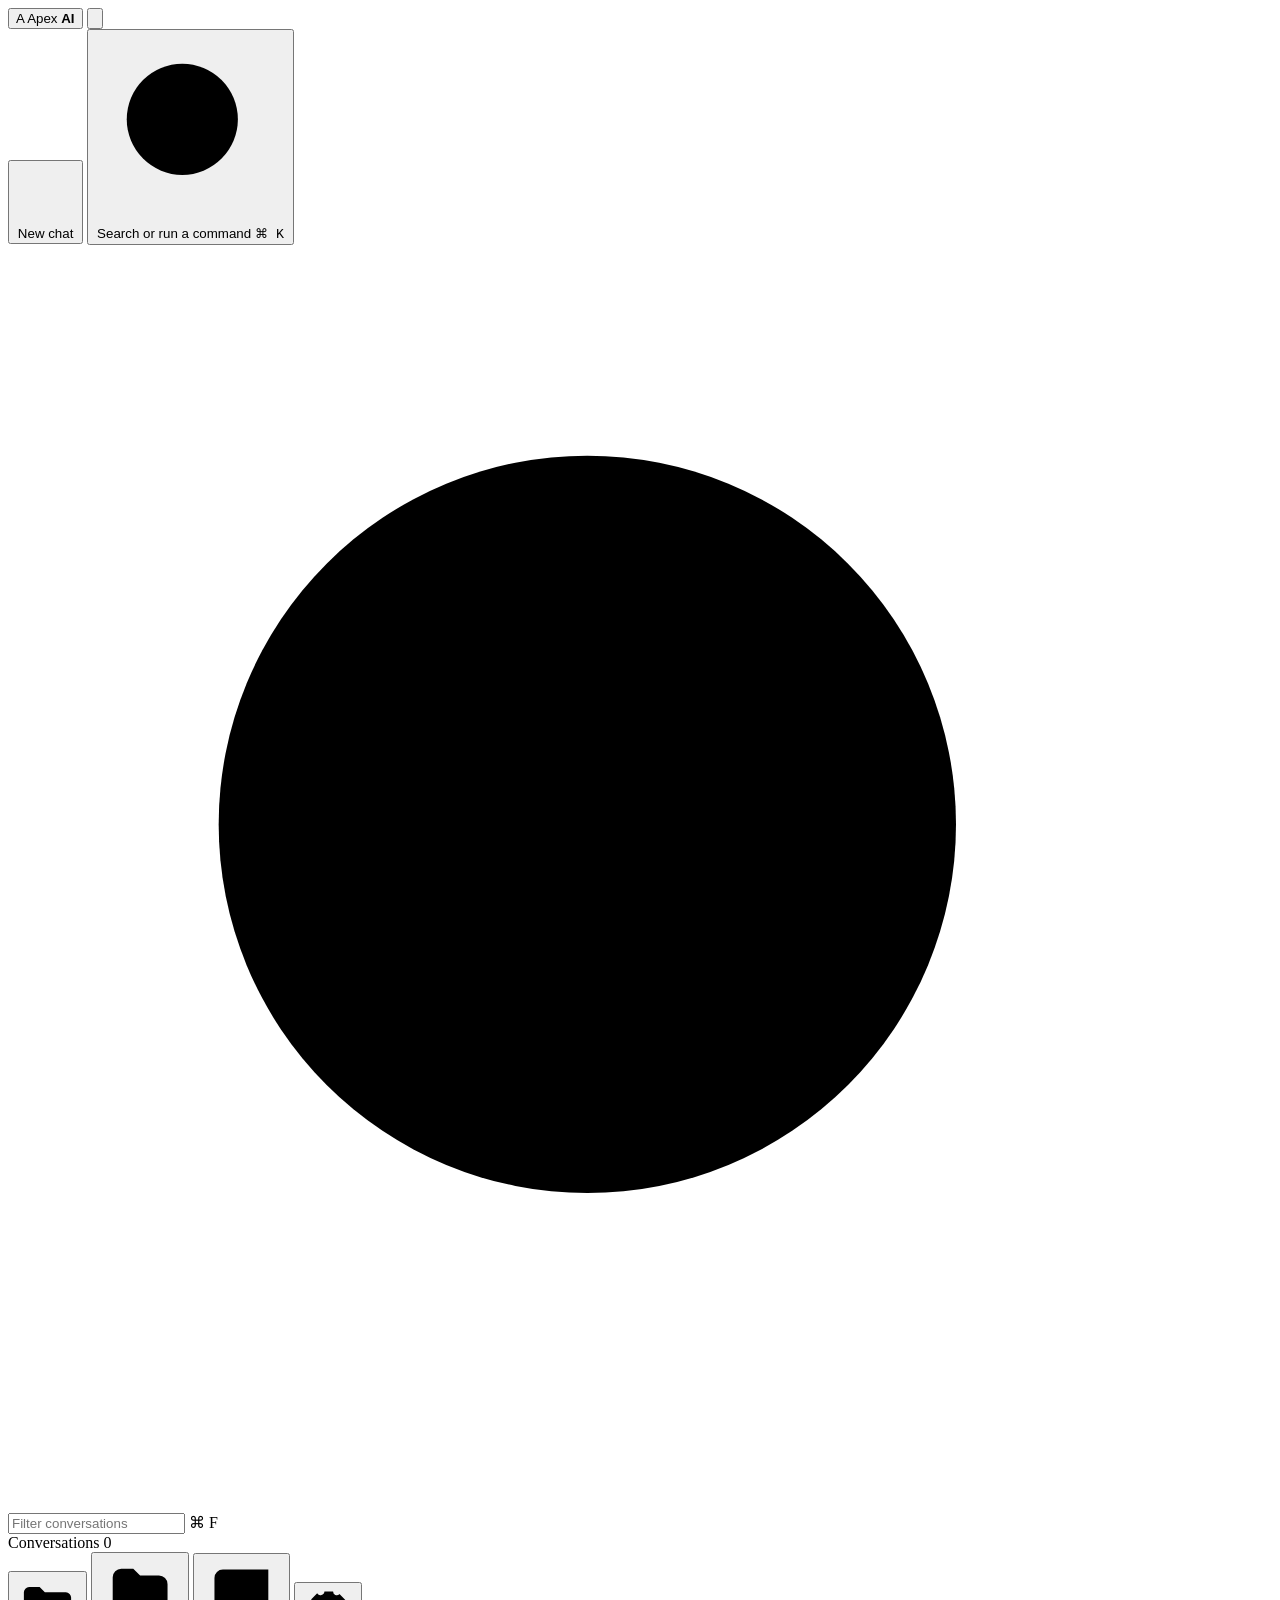
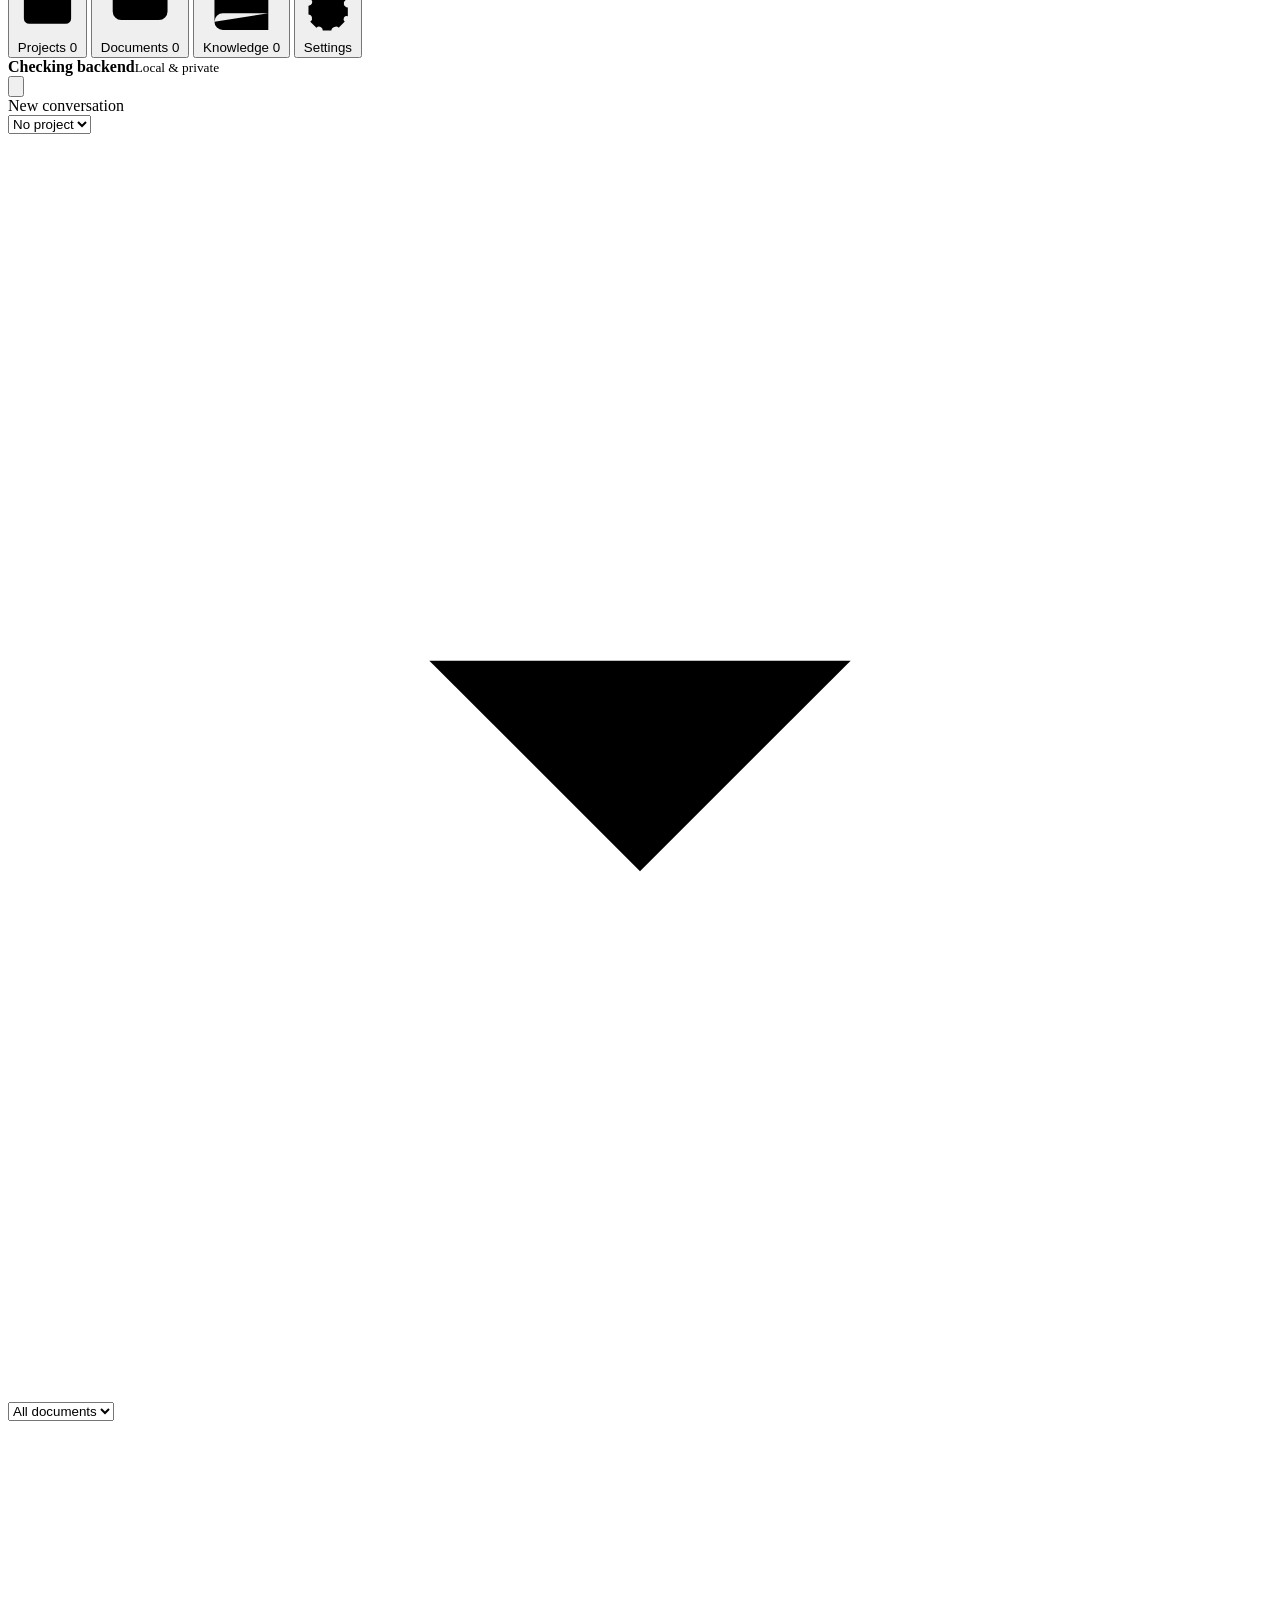
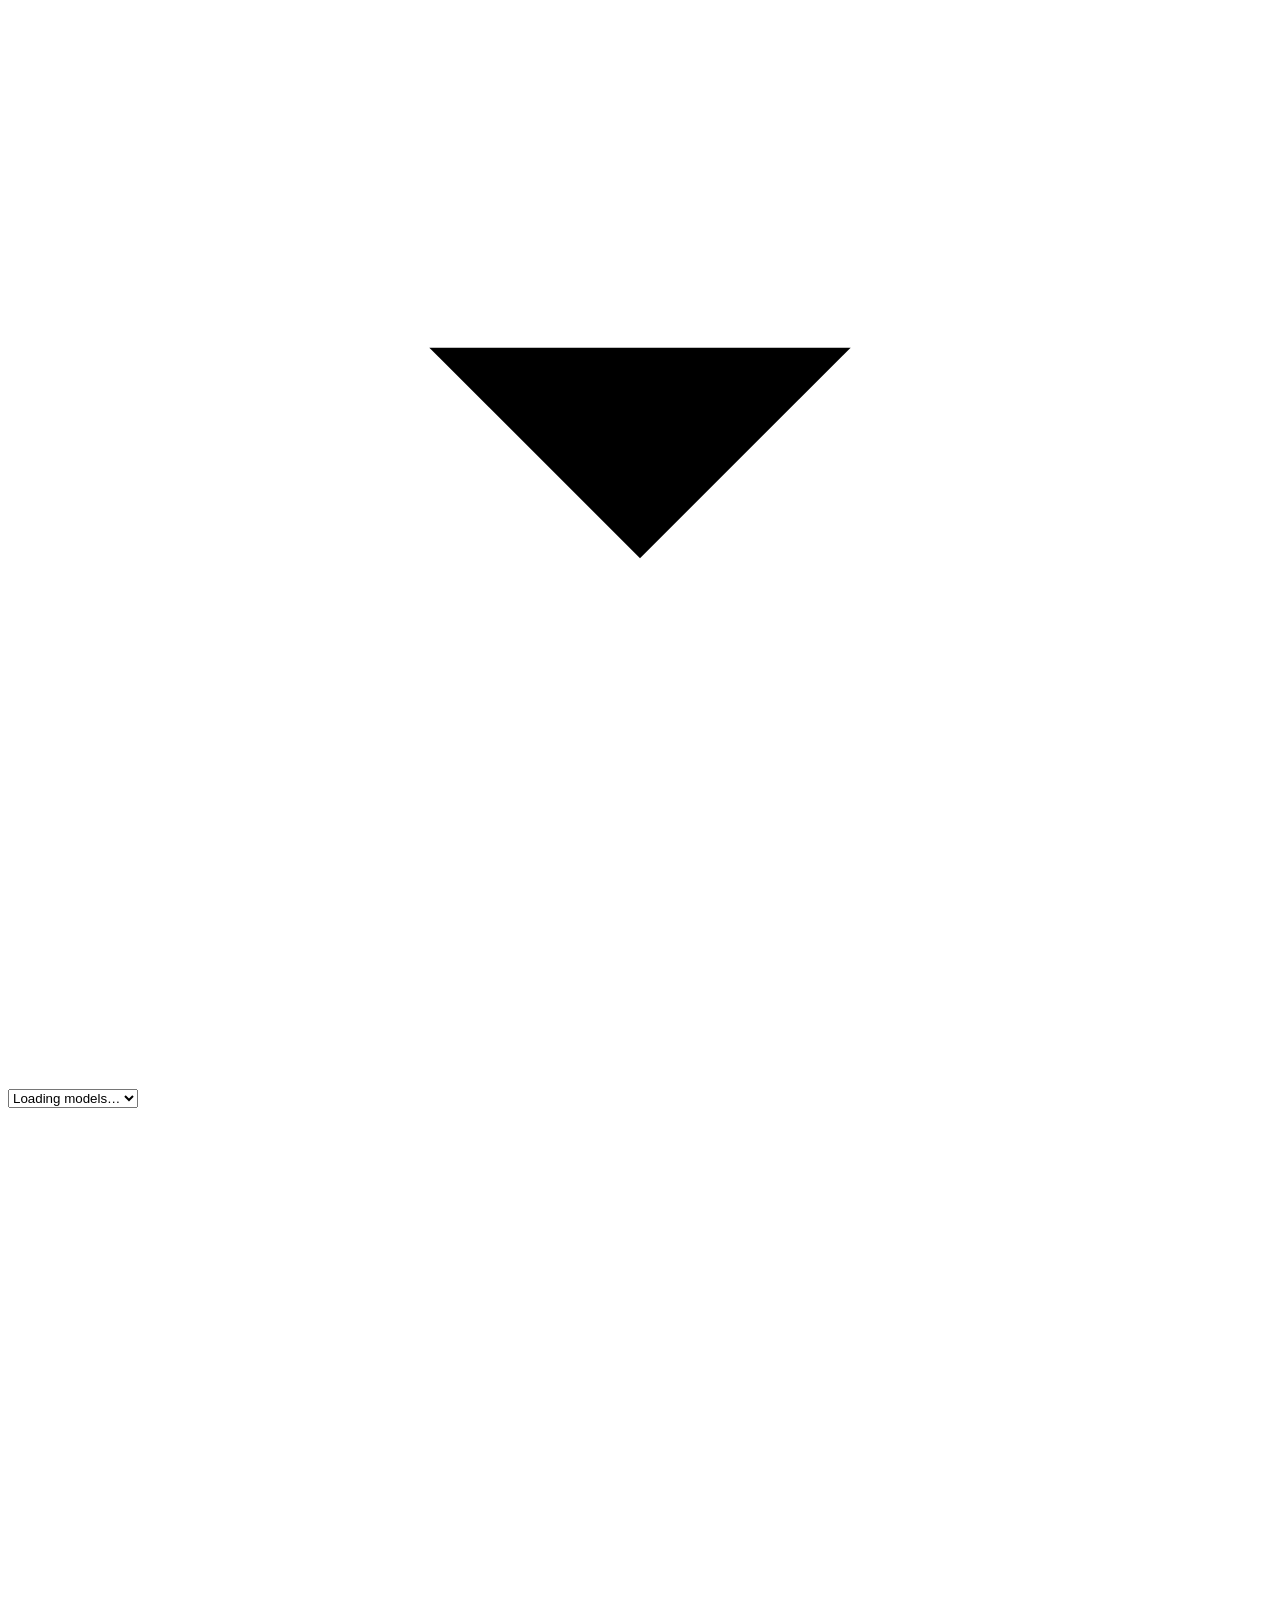
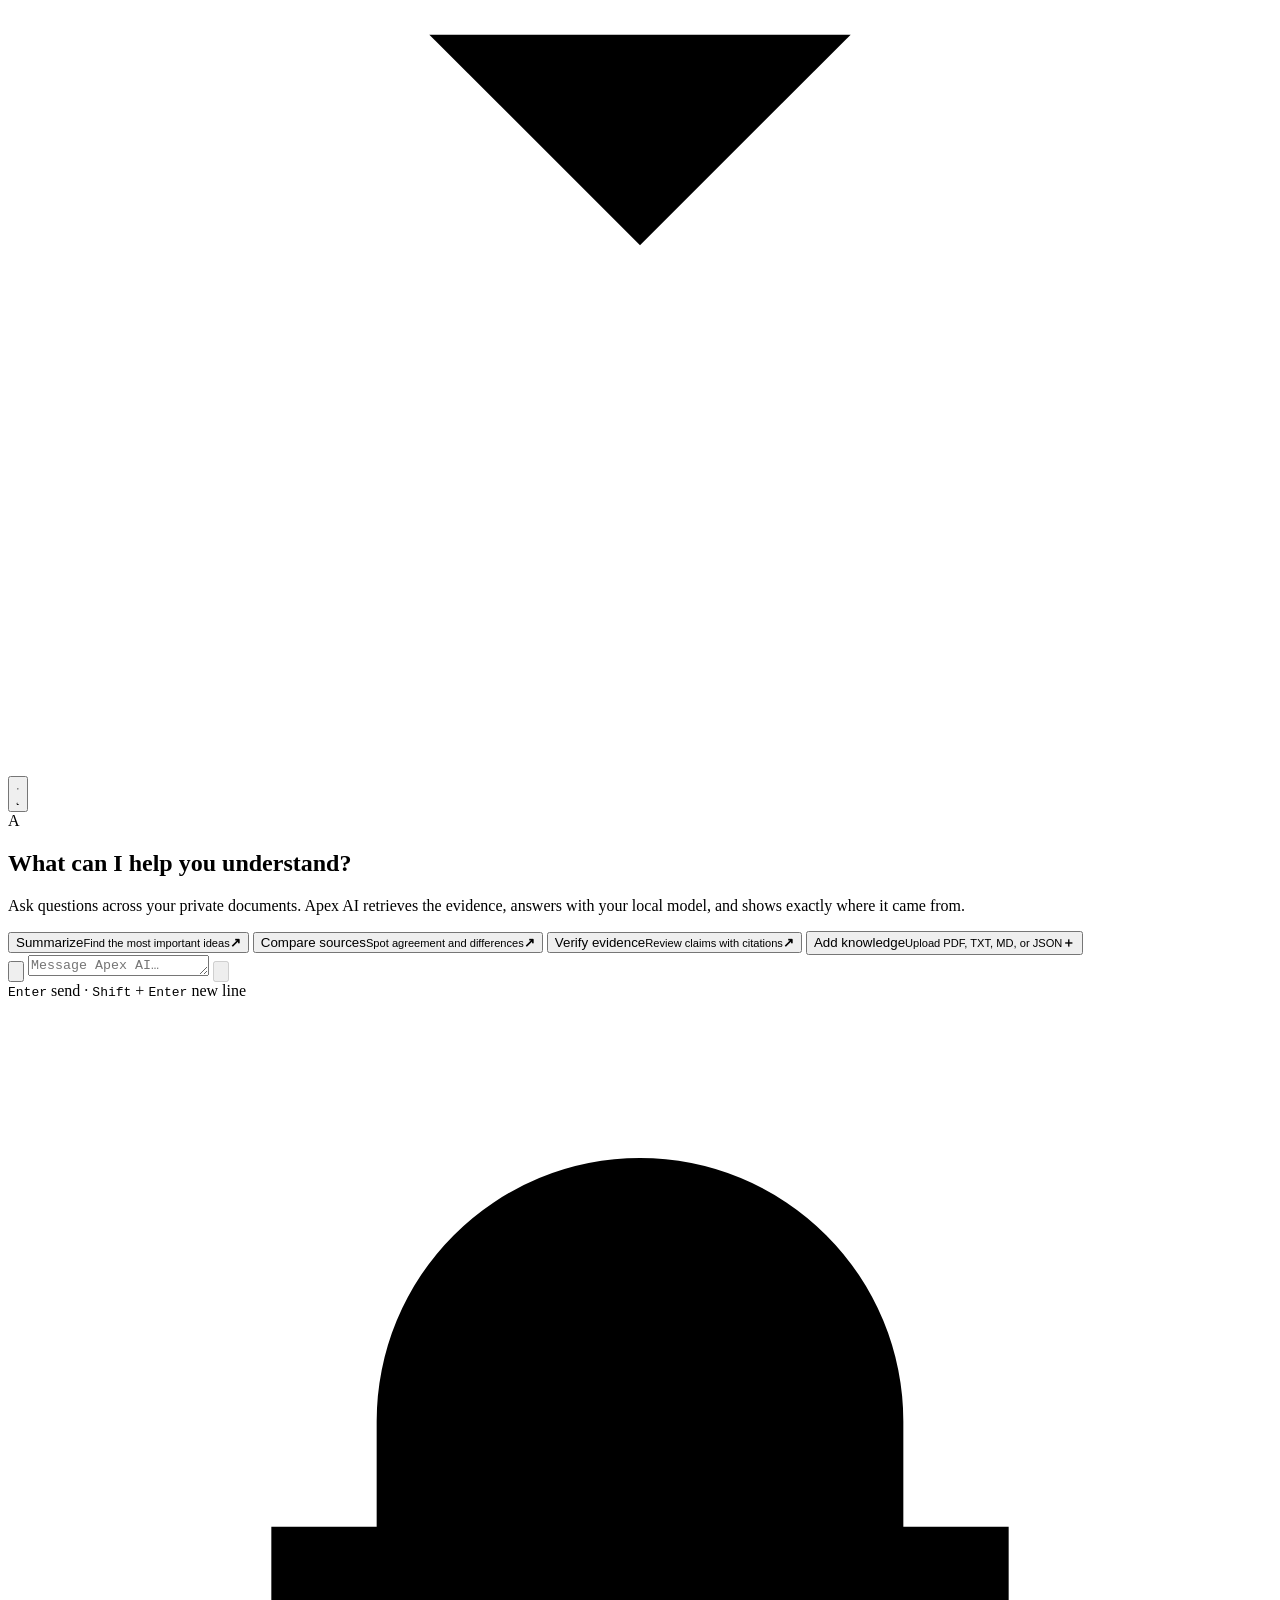
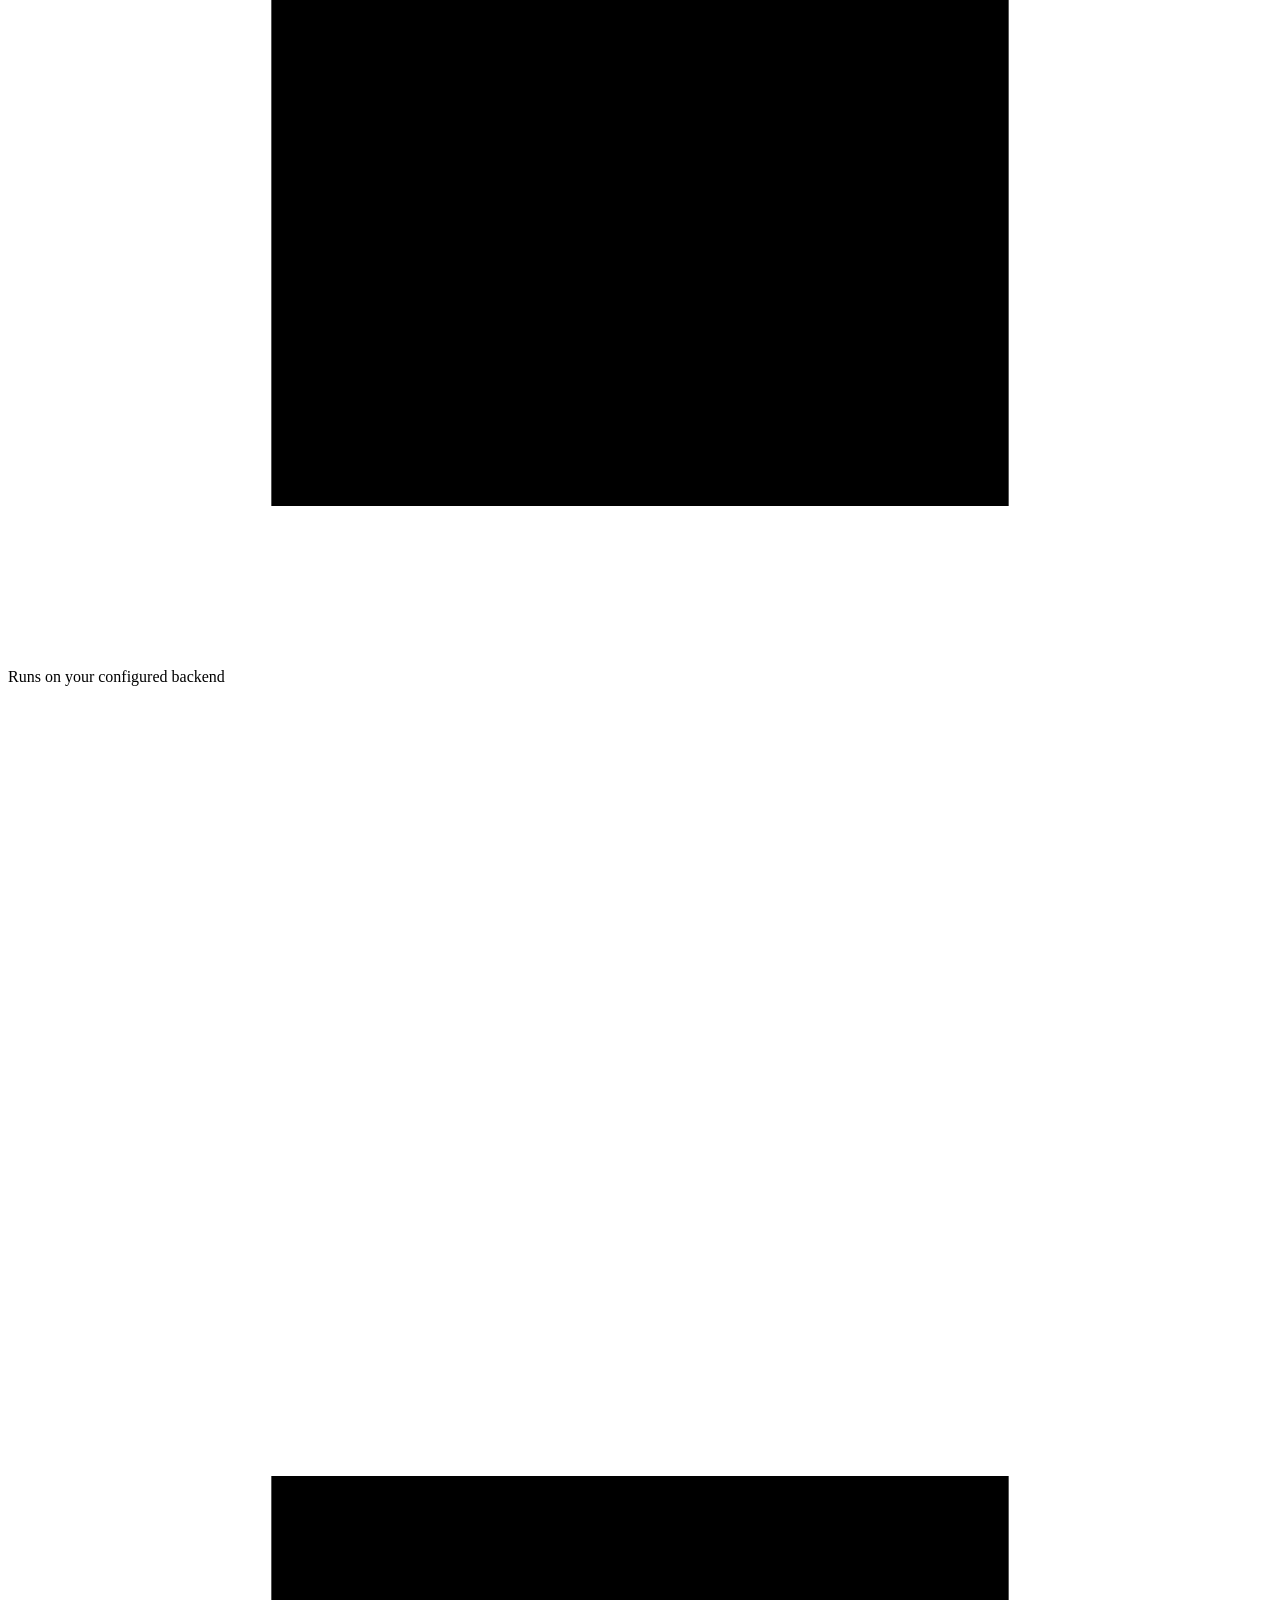
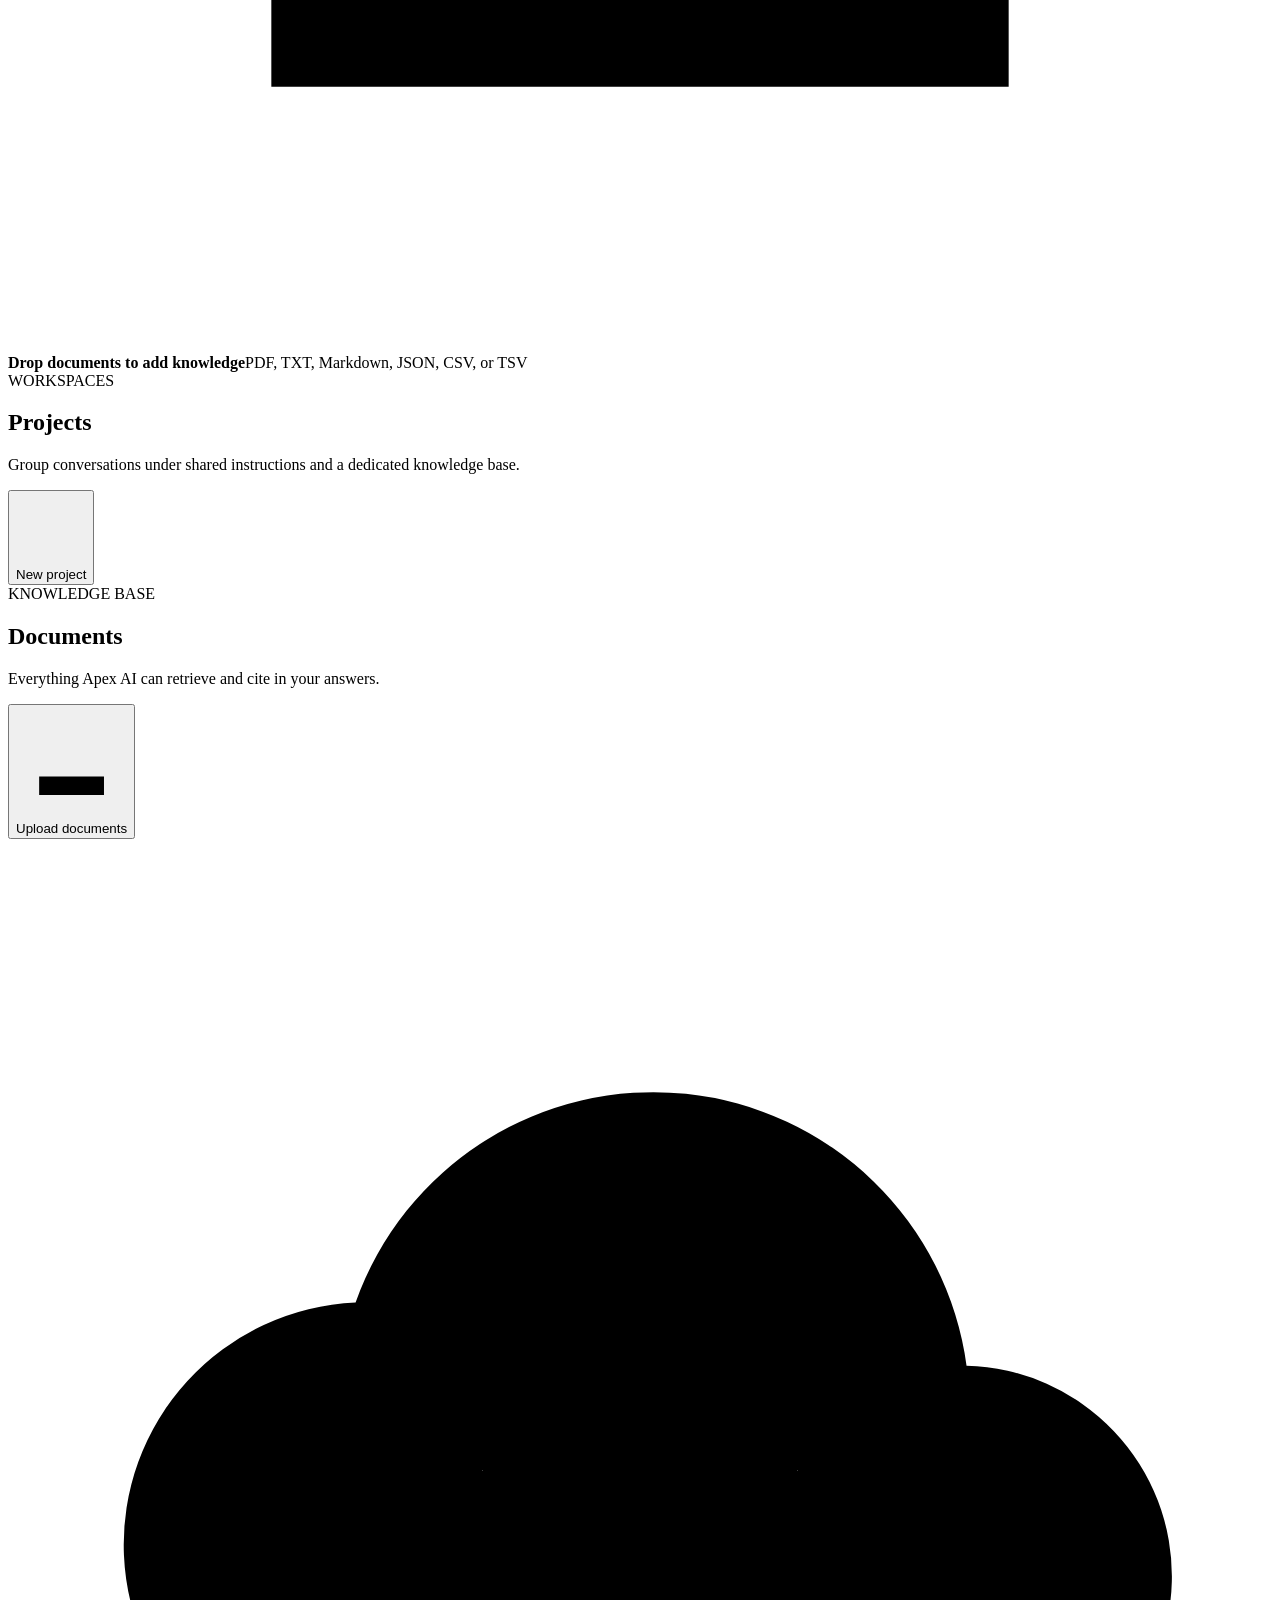
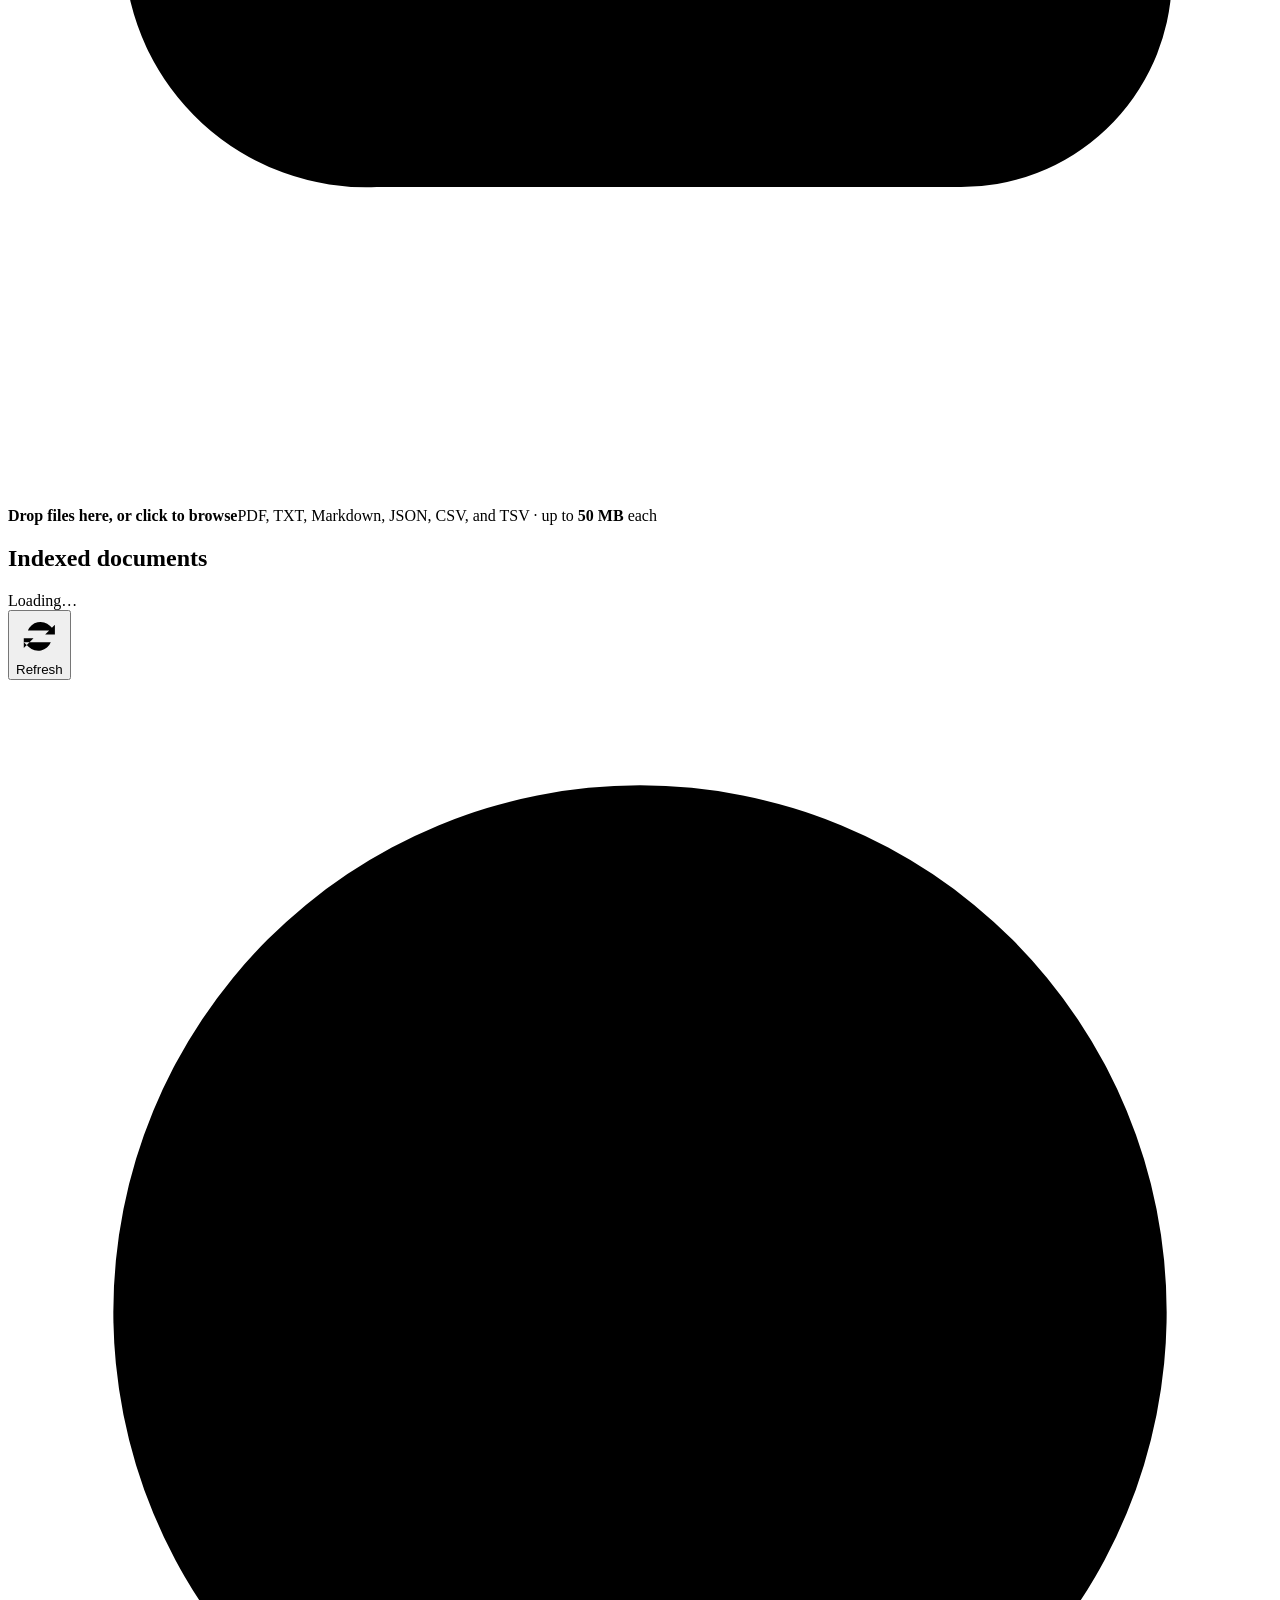
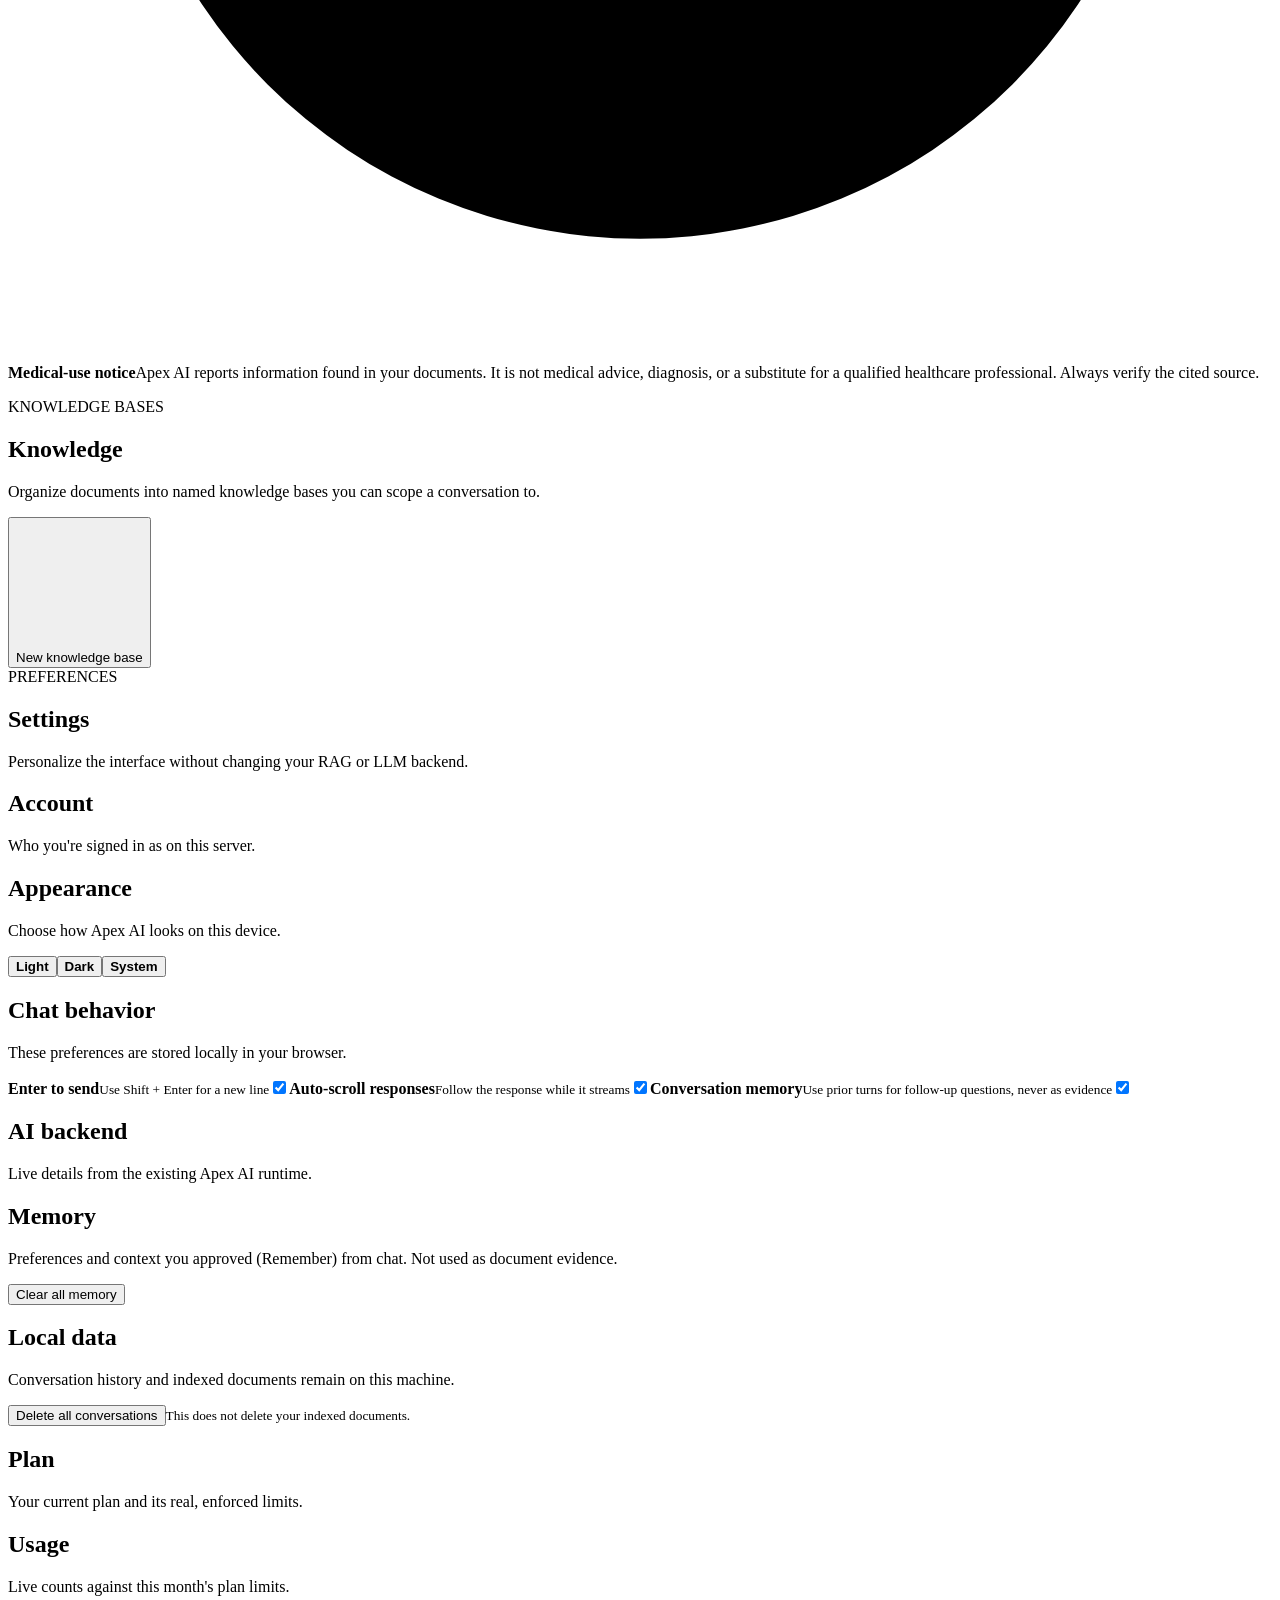
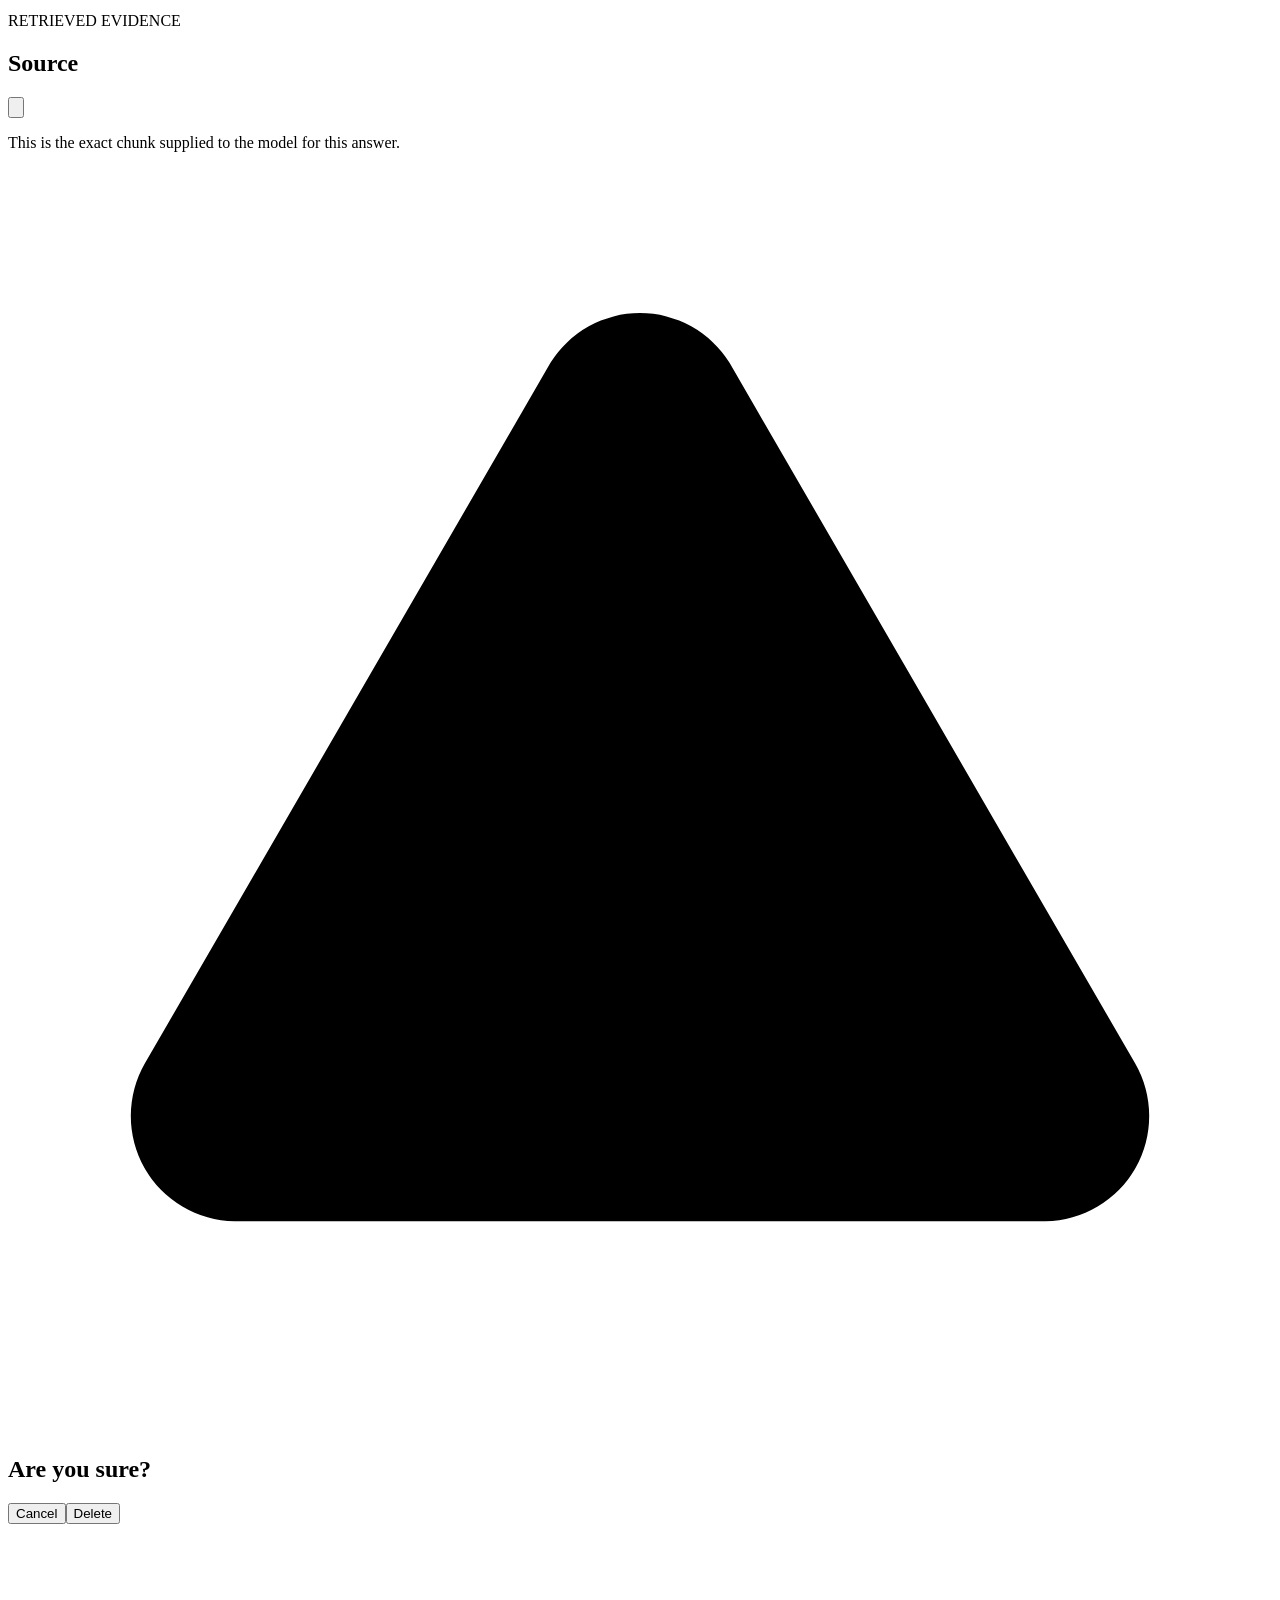
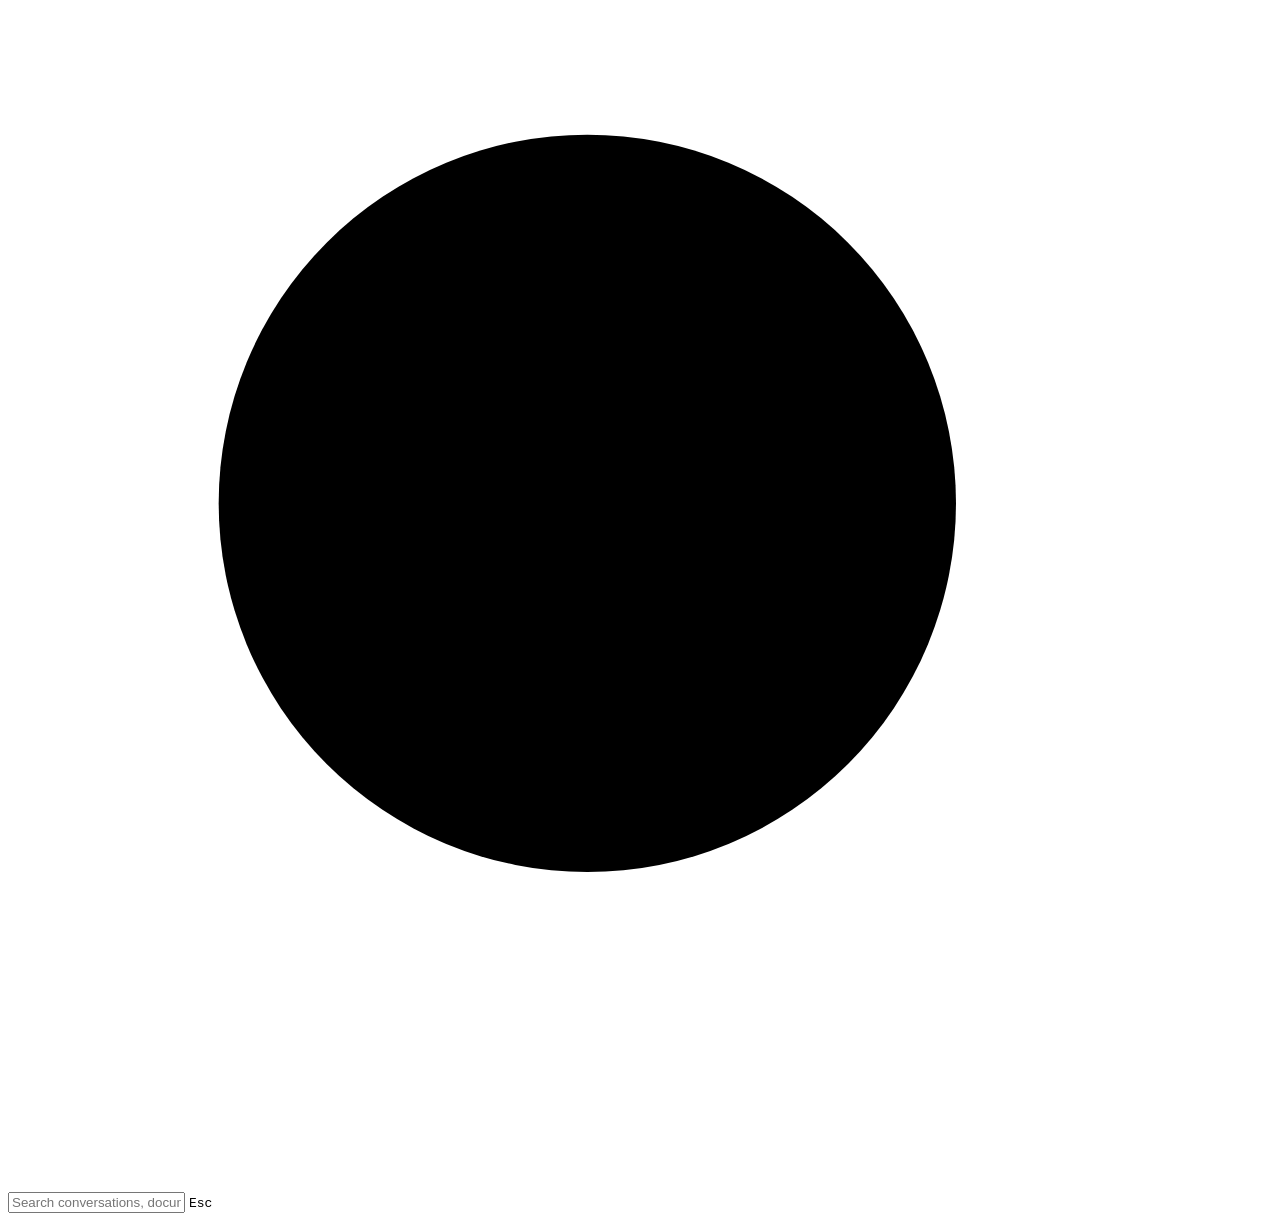
==== commit 8c5d0f33: "Premium frontend pass: command palette, Knowledge page, real Billing/Usage UI, onboarding, landing h" ====
--- a/apex_ai/web/templates/index.html
+++ b/apex_ai/web/templates/index.html
@@ -29,12 +29,17 @@
       <button class="new-chat-button" id="newChatButton">
         <svg viewBox="0 0 24 24" aria-hidden="true"><path d="M12 5v14M5 12h14"/></svg>
         <span>New chat</span>
+      </button>
+
+      <button class="palette-trigger" id="openPaletteButton" type="button" aria-label="Search everything and run commands">
+        <svg viewBox="0 0 24 24" aria-hidden="true"><circle cx="11" cy="11" r="7"/><path d="m20 20-4-4"/></svg>
+        <span>Search or run a command</span>
         <kbd>⌘ K</kbd>
       </button>
 
       <div class="conversation-search">
         <svg viewBox="0 0 24 24" aria-hidden="true"><circle cx="11" cy="11" r="7"/><path d="m20 20-4-4"/></svg>
-        <input id="conversationSearch" type="search" placeholder="Search conversations" aria-label="Search conversations" autocomplete="off">
+        <input id="conversationSearch" type="search" placeholder="Filter conversations" aria-label="Filter conversations" autocomplete="off">
         <span class="search-shortcut">⌘ F</span>
       </div>
 
@@ -54,6 +59,11 @@
           <svg viewBox="0 0 24 24" aria-hidden="true"><path d="M4 6.5A2.5 2.5 0 0 1 6.5 4H10l2 2h5.5A2.5 2.5 0 0 1 20 8.5v8A2.5 2.5 0 0 1 17.5 19h-11A2.5 2.5 0 0 1 4 16.5z"/></svg>
           <span>Documents</span>
           <span class="nav-badge" id="documentCount">0</span>
+        </button>
+        <button class="sidebar-link" data-view="knowledge">
+          <svg viewBox="0 0 24 24" aria-hidden="true"><path d="M4 19.5A2.5 2.5 0 0 1 6.5 17H20M4 19.5A2.5 2.5 0 0 0 6.5 22H20V4H6.5A2.5 2.5 0 0 0 4 6.5z"/></svg>
+          <span>Knowledge</span>
+          <span class="nav-badge" id="knowledgeCount">0</span>
         </button>
         <button class="sidebar-link" data-view="settings">
           <svg viewBox="0 0 24 24" aria-hidden="true"><circle cx="12" cy="12" r="3"/><path d="M19.4 15a1.7 1.7 0 0 0 .34 1.88l.06.06-2.83 2.83-.06-.06A1.7 1.7 0 0 0 15 19.4a1.7 1.7 0 0 0-1 .6 1.7 1.7 0 0 0-.4 1.1V21h-4v-.1A1.7 1.7 0 0 0 8.6 19.4a1.7 1.7 0 0 0-1.88.34l-.06.06-2.83-2.83.06-.06A1.7 1.7 0 0 0 4.6 15a1.7 1.7 0 0 0-.6-1 1.7 1.7 0 0 0-1.1-.4H3v-4h.1A1.7 1.7 0 0 0 4.6 8.6a1.7 1.7 0 0 0-.34-1.88l-.06-.06 2.83-2.83.06.06A1.7 1.7 0 0 0 9 4.6a1.7 1.7 0 0 0 1-.6 1.7 1.7 0 0 0 .4-1.1V3h4v.1A1.7 1.7 0 0 0 15.4 4.6a1.7 1.7 0 0 0 1.88-.34l.06-.06 2.83 2.83-.06.06A1.7 1.7 0 0 0 19.4 9c.12.38.34.72.64.98.3.25.68.4 1.06.42h.1v4h-.1A1.7 1.7 0 0 0 19.4 15z"/></svg>
@@ -149,6 +159,13 @@
         </div>
       </section>
 
+      <section class="view page-view" id="knowledgeView" aria-label="Knowledge">
+        <div class="page-container">
+          <div class="page-heading"><div><span class="eyebrow">KNOWLEDGE BASES</span><h1>Knowledge</h1><p>Organize documents into named knowledge bases you can scope a conversation to.</p></div><button class="primary-button" id="newKnowledgeBaseButton"><svg viewBox="0 0 24 24"><path d="M12 5v14M5 12h14"/></svg>New knowledge base</button></div>
+          <div class="knowledge-grid" id="knowledgeGrid"></div>
+        </div>
+      </section>
+
       <section class="view page-view" id="settingsView" aria-label="Settings">
         <div class="page-container settings-container">
           <div class="page-heading"><div><span class="eyebrow">PREFERENCES</span><h1>Settings</h1><p>Personalize the interface without changing your RAG or LLM backend.</p></div></div>
@@ -158,6 +175,8 @@
           <div class="settings-section"><div class="settings-copy"><h2>AI backend</h2><p>Live details from the existing Apex AI runtime.</p></div><div class="backend-card" id="backendDetails"><div class="skeleton-line"></div><div class="skeleton-line short"></div></div></div>
           <div class="settings-section"><div class="settings-copy"><h2>Memory</h2><p>Preferences and context you approved (Remember) from chat. Not used as document evidence.</p></div><div class="memory-list" id="memoryList"><div class="skeleton-line"></div></div><div class="setting-controls"><button class="danger-outline" id="clearAllMemories">Clear all memory</button></div></div>
           <div class="settings-section"><div class="settings-copy"><h2>Local data</h2><p>Conversation history and indexed documents remain on this machine.</p></div><div class="setting-controls"><button class="danger-outline" id="deleteAllConversations">Delete all conversations</button><small class="destructive-note">This does not delete your indexed documents.</small></div></div>
+          <div class="settings-section"><div class="settings-copy"><h2>Plan</h2><p>Your current plan and its real, enforced limits.</p></div><div class="plan-grid" id="planGrid"><div class="skeleton-line"></div></div></div>
+          <div class="settings-section"><div class="settings-copy"><h2>Usage</h2><p>Live counts against this month's plan limits.</p></div><div class="usage-list" id="usageList"><div class="skeleton-line"></div></div></div>
         </div>
       </section>
     </main>
@@ -173,5 +192,22 @@
   <input id="fileInput" type="file" multiple accept=".pdf,.txt,.md,.markdown,.json" hidden>
   <div class="toast-region" id="toastRegion" aria-live="polite"></div>
   <div class="confirm-modal" id="confirmModal" aria-hidden="true"><div class="modal-card" role="dialog" aria-modal="true" aria-labelledby="confirmTitle"><div class="modal-icon"><svg viewBox="0 0 24 24"><path d="M12 9v4M12 17h.01M10.3 3.7 2.6 17a2 2 0 0 0 1.7 3h15.4a2 2 0 0 0 1.7-3L13.7 3.7a2 2 0 0 0-3.4 0z"/></svg></div><h2 id="confirmTitle">Are you sure?</h2><p id="confirmText"></p><div class="modal-actions"><button class="quiet-button" id="confirmCancel">Cancel</button><button class="danger-button" id="confirmAccept">Delete</button></div></div></div>
+
+  <div class="palette-backdrop" id="paletteBackdrop" aria-hidden="true">
+    <div class="command-palette" role="dialog" aria-modal="true" aria-label="Search and commands">
+      <div class="palette-input-row">
+        <svg viewBox="0 0 24 24" aria-hidden="true"><circle cx="11" cy="11" r="7"/><path d="m20 20-4-4"/></svg>
+        <input id="paletteInput" type="text" placeholder="Search conversations, documents, projects…" aria-label="Search everything and run commands" autocomplete="off">
+        <kbd>Esc</kbd>
+      </div>
+      <div class="palette-results" id="paletteResults"></div>
+    </div>
+  </div>
+
+  <div class="palette-backdrop" id="onboardingBackdrop" aria-hidden="true">
+    <div class="command-palette onboarding-card" role="dialog" aria-modal="true" aria-labelledby="onboardingTitle">
+      <div class="onboarding-body" id="onboardingBody"></div>
+    </div>
+  </div>
 </body>
 </html>
